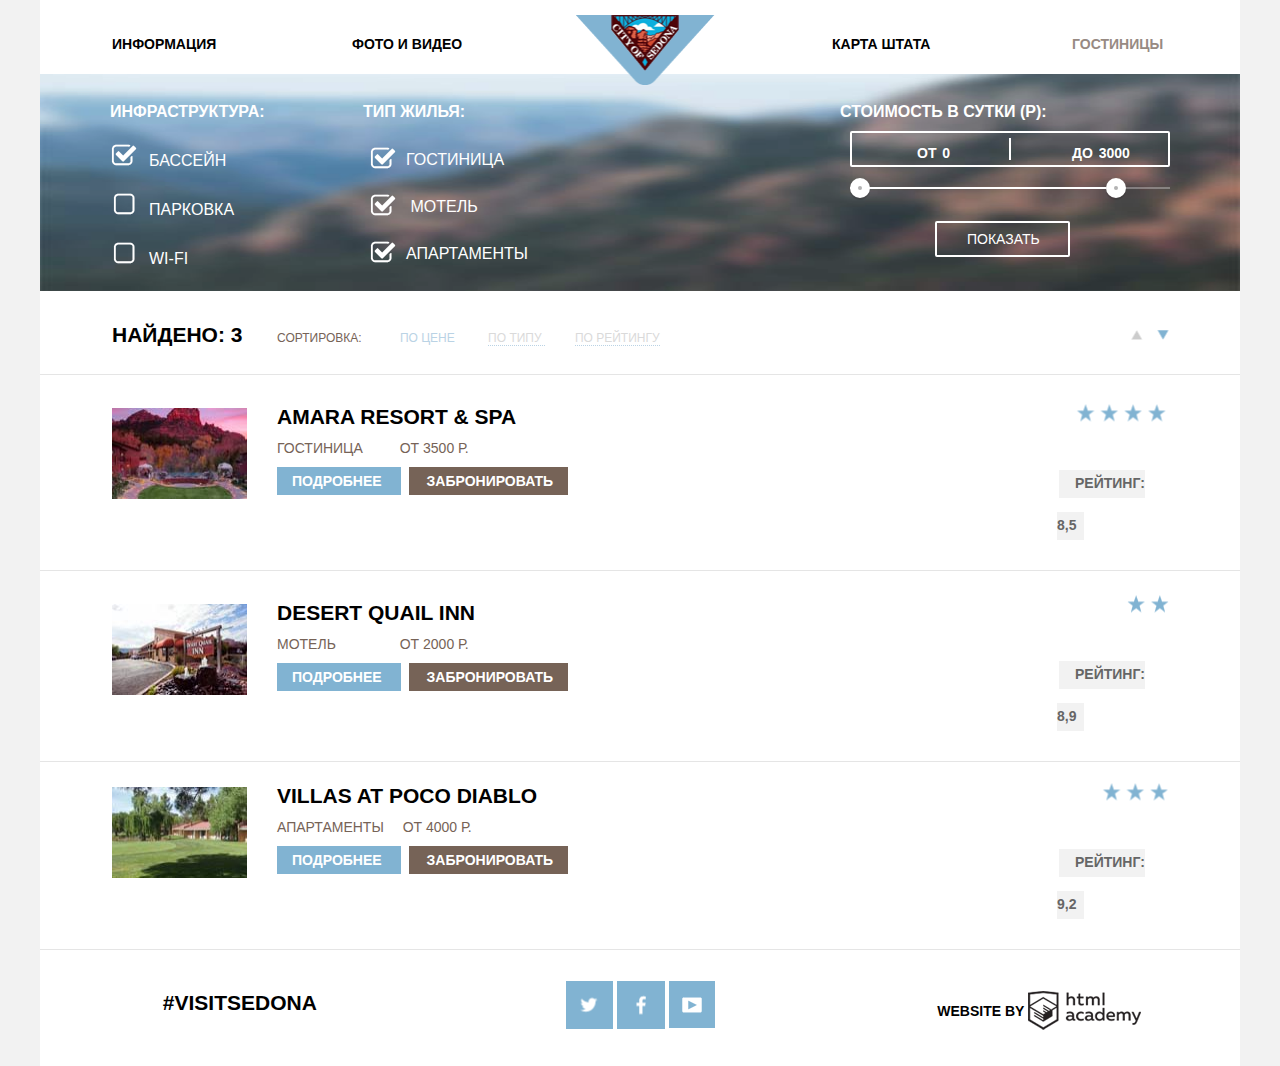
==== catalog.html @ 94094ca0 "catalog" ====
<!DOCTYPE html>
<html lang="ru">

<head>
  <meta charset="utf-8">
  <title>HTML Academy: Седона</title>
  <link rel="stylesheet" type="text/css" href="css/normalize.css" />
  <link rel="stylesheet" type="text/css" href="css/style.css" />
</head>
<div class="container">

  <body>
    <header>
      <nav class="navigation">
        <ul>
          <li>
            <a href="#"> Информация </a>
          </li>
          <li>
            <a href="#"> Фото и видео</a>
          </li>
          <li>
            <a href="#"> Карта штата </a>
          </li>
          <li>
            <a href="catalog.html" class="active"> Гостиницы </a>
          </li>
        </ul>
        <div class="logo">
          <a href="index.html"> <img src="img/logo.png" height="70" width="139" alt="logo"></a>
        </div>
      </nav>
    </header>
    <section class="advantages">
      <form action="https://echo.htmlacademy.ru" method="get" class="services">
        <div class="utilities">
          <h2> Инфраструктура: </h2>
          <span class="checkbox pool"></span>Бассейн<br>
          <span class="checkbox parking"></span>Парковка<br>
          <span class="checkbox wifi"></span>Wi-Fi
        </div>
        <div class="housing">
          <h2> Тип жилья: </h2>
          <span class="checkbox hostel"></span>Гостиница<br>
          <span class="checkbox motel"></span> Мотель<br>
          <span class="checkbox apartments"></span>Апартаменты
        </div>
        <div class="price">
          <div class="filter-range-title"> Стоимость в сутки (Р): </div>
          <div class="price-controls">
            <label class="min-price">от <input type="text" name="min-price" value="0"></label>
            <label class="max-price">до <input type="text" name="max-price" value="3000"></label>
          </div>
          <div class="range-controls">
            <div class="scale">
              <div class="bar"></div>
            </div>
            <div class="range-toggle range-toggle-min"></div>
            <div class="range-toggle range-toggle-max"></div>
          </div>
          <button class="btn-transparent" type="submit">Показать</button>
        </div>
      </form>
    </section>
    <section class="sorting">
      <div class="result">
        <h3>Найдено: 3</h3>
      </div>
      <div class="assortment"> <span>Сортировка: </span>
        <a href="#" class="active">  По цене </a>
        <a href="#" class="link-brown"> По типу </a>
        <a href="#" class="link-brown"> По рейтингу </a>
      </div>
      <div class="arrow">
        <a href="#" class="pointerup">
        </a>
        <a href="#" class="pointerdown active">
        </a>
      </div>
    </section>
    <article class="hotel">
      <div class="hotel-image"> <img src="img/amara.jpg" height="91" width="135" alt="amara"> </div>
      <div class="name">
        <h1> <a href="#">  Amara Resort &amp; Spa </a></h1>
        <div class="price-hotel"><span> Гостиница </span><span> от 3500 р.</span></div>
        <form action="https://echo.htmlacademy.ru" method="get">
          <a href="#" class="detail"> Подробнее </a>
          <a href="#" class="reserve"> Забронировать </a>
        </form>
      </div>
      <div class="value">
        <span class="fourstars"></span>
        <span class="rating"> Рейтинг: 8,5 </span></div>
    </article>
    <article class="hotel">
      <div class="hotel-image"> <img src="img/desert.jpg" height="91" width="135" alt="desert"> </div>
      <div class="name">
        <h1> <a href="#">  Desert Quail inn </a></h1>
        <div class="price-hotel"> <span> Мотель </span> <span>от 2000 р.</span></div>
        <form action="https://echo.htmlacademy.ru" method="get">
          <a href="#" class="detail"> Подробнее </a>
          <a href="#" class="reserve"> Забронировать </a>
        </form>
      </div>
      <div class="value">
        <span class="twostars"></span>
        <span class="rating"> Рейтинг: 8,9 </span> </div>
    </article>
    <article class="hotel">
      <div class="hotel-image"> <img src="img/villas.jpg" height="91" width="135" alt="villas"> </div>
      <div class="name">
        <h1><a href="#">  Villas at poco diablo </a></h1>
        <div class="price-hotel"> <span>Апартаменты </span> <span> от 4000 р.</span></div>
        <form action="https://echo.htmlacademy.ru" method="get">
          <a href="#" class="detail"> Подробнее </a>
          <a href="#" class="reserve"> Забронировать </a>
        </form>
      </div>
      <div class="value">
        <span class="threestars"></span>
        <span class="rating"> Рейтинг: 9,2 </span></div>
    </article>
    <footer class="direction">
      <div class="hashtag"> <a href="#"> #VISITSEDONA </a></div>
      <div class="links">
        <a href="#" class="social social-tw"> </a>
        <a href="#" class="social social-fb"> </a>
        <a href="#" class="social social-yt"> </a>
      </div>
      <div class="hashtag">
        <a href="#"> <span>WEBSITE BY </span>
          <div class="htmllogo"> </div>
        </a>
      </div>
    </footer>
  </body>
</div>

</html>
---- css/style.css ----
@font-face {
  font-family: "PT Sans";
  src: url(../img/fonts/ptsans.woff) format('woff'),
   url(../img/fonts/ptsans.woff2) format('woff2'),
   url(../img/fonts/ptsansbold.woff) format('woff'),
   url(../img/fonts/ptsansbold.woff2) format('woff2');
}
.container {
  width: 1200px;
margin: 0 auto;
  background: #ffffff;
}
.sprite {
    background-image: url(spritesheet.png);
    background-repeat: no-repeat;
    display: block;
}

.sprite-blue-html {
    width: 113px;
    height: 39px;
    background-position: -10px -10px;
}

.sprite-check {
    width: 26px;
    height: 22px;
    background-position: -10px -69px;
}

.sprite-check-empty {
    width: 22px;
    height: 22px;
    background-position: -10px -111px;
}

.sprite-date-black {
    width: 21px;
    height: 22px;
    background-position: -10px -153px;
}

.sprite-date-blue {
    width: 21px;
    height: 22px;
    background-position: -10px -195px;
}

.sprite-date-grey {
    width: 21px;
    height: 22px;
    background-position: -10px -237px;
}

.sprite-facebook {
    width: 10px;
    height: 19px;
    background-position: -10px -279px;
}

.sprite-fourstars {
    width: 89px;
    height: 17px;
    background-position: -10px -318px;
}

.sprite-grey-html {
    width: 113px;
    height: 39px;
    background-position: -10px -355px;
}

.sprite-house {
    width: 75px;
    height: 72px;
    background-position: -10px -414px;
}

.sprite-htmlacademy {
    width: 113px;
    height: 39px;
    background-position: -10px -506px;
}

.sprite-meat {
    width: 74px;
    height: 70px;
    background-position: -10px -565px;
}

.sprite-minus-black {
    width: 12px;
    height: 3px;
    background-position: -10px -655px;
}

.sprite-minus-blue {
    width: 12px;
    height: 3px;
    background-position: -10px -678px;
}

.sprite-minus-grey {
    width: 12px;
    height: 3px;
    background-position: -10px -701px;
}

.sprite-plus-black {
    width: 11px;
    height: 11px;
    background-position: -10px -724px;
}

.sprite-plus-blue {
    width: 11px;
    height: 11px;
    background-position: -10px -755px;
}

.sprite-plus-grey {
    width: 11px;
    height: 11px;
    background-position: -10px -786px;
}

.sprite-pointerblack {
    width: 11px;
    height: 10px;
    background-position: -10px -817px;
}

.sprite-pointerblue {
    width: 11px;
    height: 10px;
    background-position: -10px -847px;
}

.sprite-pointerdown {
    width: 11px;
    height: 10px;
    background-position: -10px -877px;
}

.sprite-pointerup {
    width: 11px;
    height: 10px;
    background-position: -10px -907px;
}

.sprite-souvenir {
    width: 64px;
    height: 76px;
    background-position: -10px -937px;
}

.sprite-threestars {
    width: 65px;
    height: 17px;
    background-position: -10px -1033px;
}

.sprite-twitter {
    width: 17px;
    height: 15px;
    background-position: -10px -1070px;
}

.sprite-twostars {
    width: 42px;
    height: 17px;
    background-position: -10px -1105px;
}

.sprite-youtube {
    width: 20px;
    height: 16px;
    background-position: -10px -1142px;
}

body {
  width: 100%;
  margin: 0 auto;
  background: #f2f2f2;
      text-transform:uppercase;
      background-position: top;
}
.navigation {
  width: 1200px;
  padding-bottom: 30px;
  padding-left: 72px;
}
ul {
  display: flex;
  margin: 0 auto;
  padding: 0;
}
li {
  list-style-type: none;
  font-weight: bold;
  padding-top: 35px;
  padding-bottom: 21px;
}
li a {
  text-decoration: none;
  color: black;
  text-align:center;
  font-size: 14px;
  font-family: "PT Sans", Arial, sans-serif;
}
.navigation li {
  display: block;
  width: 240px;
}
.navigation li:nth-child(2){
  margin-right: 240px;
}
.navigation a:hover {
  color:  #95bed8;
}
.navigation a:active {
  color:  #cacaca;
}
.navigation .active {
  color:  #978a83;
}
.navigation .active:hover {
  color:  #604e43;
}
.navigation .active:active {
  color:  #dbd8d5;
}
.logo {
  z-index: 2;
  position:absolute;
  top:15px;
  left:45%;
  margin-left: 0px;
}
.intro-image {
  position:relative;
  margin-top: -30px;
    background: url('../img/mountains.jpg') no-repeat;
      background-size: 1200px 509px;
    height: 509px;
      padding-top: 450px;
}
.welcome {
position: absolute;
top: 76px;
left: 365px;
}
.intro-image::after {
content: "";
background: url('../img/bottom.png');
background-repeat: no-repeat;
background-size: 1200px 62px;
display:block;
height: 62px;
z-index: 10;
}
.features {
  display: flex;
  margin: 0 auto;
  align-items: flex-start;
}
.features h2 {
  font-size: 21px;
  line-height: 21px;
  font-family: "PT Sans", Arial, sans-serif;
  font-weight: bold;
}
.features-item:first-child h2 {
  width: 128px;
  padding-left: 139px;
}
.features-item:last-child h2 {
  width: 162px;
  padding-left: 124px;
}
.features span {
  font-size: 14px;
  line-height: 21px;
  font-family: "PT Sans", Arial, sans-serif;
  font-weight: regular;
}
.features p {
  font-size: 14px;
  line-height: 21px;
  font-family: "PT Sans", Arial, sans-serif;
  font-weight: regular;
}
.features-blue:first-child p {
  padding-left: 62px;
  width: 315px;
}
.features-blue:last-child p {
  width: 305px;
  padding-left: 48px;
}
.features-grey:first-child p {
  padding-left: 62px;
  width: 315px;
}
.features-grey:nth-child(2) p {
  padding-left: 62px;
  width: 315px;
}
.features-grey:nth-child(2) h2 {
  padding-left: 150px;
  width: 100px;
}
.features-grey:last-child p {
  width: 305px;
  padding-left: 48px;
}
.advantage h2 {
  font-size: 21px;
  line-height: 21px;
  font-family: "PT Sans", Arial, sans-serif;
}
.advantage span {
  font-size: 14px;
  line-height: 21px;
  font-family: "PT Sans", Arial, sans-serif;
}
.features-image {
  width: 800px;
}
.features-item {
padding-top: 35px;
padding-bottom: 53px;
}
.features-blue {
  width: 400px;
  text-align: center;
  background: #81b3d2;
  color: white;
}
.features-grey {
  width: 400px;
  text-align: center;
  background: #eeeeee;
  margin-top: -5px;
}
.intro-text {
  margin-top: -410px;
  width: 1200px;
  text-align: center;
}
.intro-text h2 {
  font-size: 21px;
font-family: "PT Sans", Arial, sans-serif;
font-weight: bold;
width: 520px;
padding-left: 335px;
}
.intro-text p {
  font-size: 14px;
font-family: "PT Sans", Arial, sans-serif;
margin-top: 40px;
margin-bottom: 55px;
}
.advantage {
  width: 1200px;
  display: flex;
}
.advantages-item {
  width: 400px;
  text-align: center;
  padding-top: 55px;
  padding-bottom: 90px;
}
 .house {
        display: inline-block;
        margin-right: 2px;
        vertical-align: middle;
        width: 76px;
        height: 73px;
        font-size: 0;
        position: relative;
    }
.house::before {
    content: "";
    position: absolute;
      top: 50%;
      left: 50%;
      transform: translate(-50%, -50%);
      background-image: url("../img/sprite.png");
      background-repeat: no-repeat;
      width: 75px;
      height: 72px;
      background-position: -10px -414px;
    }
.meat {
           display: inline-block;
           margin-right: 2px;
           vertical-align: middle;
           width: 72px;
           height: 70px;
           font-size: 0;
           position: relative;
       }
.meat::before {
       content: "";
       position: absolute;
         top: 50%;
         left: 50%;
         transform: translate(-50%, -50%);
         background-image: url("../img/sprite.png");
         background-repeat: no-repeat;
         width: 74px;
         height: 70px;
         background-position: -10px -565px;
       }
.souvenir {
                display: inline-block;
                  margin-right: 2px;
                  vertical-align: middle;
                  width: 66px;
                  height: 80px;
                  font-size: 0;
                  position: relative;
              }
 .souvenir::before {
              content: "";
              position: absolute;
                top: 50%;
                left: 50%;
                transform: translate(-50%, -50%);
                background-image: url("../img/sprite.png");
                background-repeat: no-repeat;
                width: 64px;
                height: 76px;
                background-position: -10px -877px;
              }
.search {
  text-align: center;
}
.search h3 {
margin-top: 55px;
margin-left: 450px;
  font-size: 30px;
  font-family: "PT Sans", Arial, sans-serif;
  font-weight: bold;
  letter-spacing: 2px;
  width: 302px;
}
.search p {
  padding-bottom: 65px;
  font-size: 14px;
  font-family: "PT Sans", Arial, sans-serif;
  line-height: 1.5;
}
.search a {
  width: 500px;
  color: white;
  margin-top: 54px;
  background: #766357;
  letter-spacing: 1px;
  padding-top: 32px;
  padding-bottom: 34px;
  padding-left: 135px;
  padding-right: 135px;
  text-decoration: none;
  font-size: 21px;
  font-family: "PT Sans", Arial, sans-serif;
  font-weight: bold;
}
.map {
  background-image: url("../img/map.jpg");
  text-align: center;
  width: 100%;
  margin-top: 27px;
}
.table {
  position: absolute;
  margin-left: 317px;
  background: white;
  padding-top: 55px;
  padding-left: 54px;
  padding-bottom: 55px;
  padding-right: 54px;
}
label {
    display: block;
    font-size: 14px;
    font-family: "PT Sans", Arial, sans-serif;
    font-weight: bold;
}
input {
  margin-left: 17px;
  font-size: 14px;
font-family: "PT Sans", Arial, sans-serif;
background-color: #f2f2f2;
font-weight: bold;
line-height: 21px;
  }
input:hover {
  background-color: #ebebeb;
}
input:active {
  background-color: #ffffff;
}
input[type="text"] {
    margin-bottom: 29px;
}
input[name="check-in"] {
  padding-left: 15px;
  padding-right: 225px;
  padding-top: 10px;
  padding-bottom: 10px;
}
input[name="leaving"] {
  width: 105px;
  padding-left: 15px;
  padding-right: 225px;
  padding-top: 10px;
  padding-bottom: 10px;
margin-bottom: 10px;
}
input[name="adults"]{
  text-align: center;
  width: 12px;
    padding: 10px 15px 10px;
    margin-left: -10px;
    margin-right: -23px;
}
input[name="children"]{
  text-align: center;
  width: 12px;
    padding: 10px 15px 10px;
    margin-left: -5px;
    margin-right: -78px;
}
input.minus-grey {
    display: inline-block;
    margin-right: 2px;
    vertical-align: middle;
    width: 40px;
    height: 40px;
    font-size: 0;
    position: relative;
    border: none;
}
input.minus-grey::before {
content: "";
position: absolute;
  top: 50%;
  left: 50%;
  transform: translate(-50%, -50%);
  background-image: url("../img/sprite.png");
  background-repeat: no-repeat;
  width: 12px;
  height: 3px;
  background-position: -10px -701px;
}
/*
input.minus-grey {
  position: relative;
    top: 13px;
  background-image: url('../img/icons/minus-grey.png');
  background-repeat: no-repeat;
  background-position: 50% 50%;
background-size: 12px 3px;
   border: none;
   width: 40px;
   height: 41px;
}*/
input.plus-grey {
    display: inline-block;
    margin-right: 2px;
    vertical-align: middle;
    width: 40px;
    height: 40px;
    font-size: 0;
    position: relative;
    background-color: #f2f2f2;
    border: none;
}
input.plus-grey::before {
content: "";
position: absolute;
  top: 50%;
  left: 50%;
  transform: translate(-50%, -50%);
  background-image: url("../img/sprite.png");
  background-repeat: no-repeat;
  width: 11px;
  height: 11px;
  background-position: -10px -786px;
}
/*input.plus-grey {
  position: relative;
  top: 13px;
  background-image: url('../img/icons/plus-grey.png');
  background-repeat: no-repeat;
  background-position: 50% 50%;
background-size: 12px 12px;
 border: none;
width: 40px;
height: 41px;
margin-right: 30px;
}*/
input.plus-grey:last-of-type {
  right: -55px;
}
input[class='minus-grey']:hover {
  background-image: url('../img/icons/minus-black.png');
  background-repeat: no-repeat;
  background-position: 50% 50%;
  background-size: 12px 3px;
}
input[class='plus-grey']:hover {
  background-image: url('../img/icons/plus-black.png');
  background-repeat: no-repeat;
  background-position: 50% 50%;
  background-size: 12px 12px;
}
input[class='minus-grey']:active {
  background-image: url('../img/icons/minus-blue.png');
  background-repeat: no-repeat;
  background-position: 50% 50%;
  background-size: 12px 3px;
}
input[class='plus-grey']:active {
  background-image: url('../img/icons/plus-blue.png');
  background-repeat: no-repeat;
  background-position: 50% 50%;
  background-size: 12px 12px;
}
.map input[class='search'] {
    display: inline-block;
    margin-top: 27px;
    margin-left: 2px;
    padding: 16px 197px 16px 195px;
    color: #ffffff;
    background-color: #81b3d2;
    border: none;
    font-size: 21px;
  font-family: "PT Sans", Arial, sans-serif;
  font-weight: bold;
}
.map input[class='search']:hover {
  background-color: #669ec0;
}
.map input[class='search']:active {
  background-color: #5496bd;
}
input[type="submit"]:focus, input[type="text"]:focus {
        background-color: #f2f2f2;
    }
input.date-grey {
        display: inline-block;
        margin-right: 2px;
        vertical-align: middle;
        width: 21px;
        height: 22px;
        font-size: 0;
        position: relative;
        border: none;
    }
input.date-grey::before {
    content: "";
    position: absolute;
      top: 50%;
      left: 50%;
      transform: translate(-50%, -50%);
      background-image: url("../img/sprite.png");
      background-repeat: no-repeat;
      width: 21px;
      height: 22px;
      background-position: -10px -237px;
    }
/*input.date-grey {
  background-image: url('../img/icons/date-grey.png');
  background-repeat: no-repeat;
  background-size: 21px 22px;
  background-position: 95% 50%;
}*/
input.date-grey:hover {
background:url("../img/icons/date-black.png");
background-repeat: no-repeat;
background-size: 21px 22px;
background-position: 95% 50%;
background-color: #f2f2f2;
}
input.date-grey:active {
background:url("../img/icons/date-blue.png");
background-repeat: no-repeat;
background-size: 21px 22px;
background-position: 95% 50%;
background-color: #f2f2f2;
}
.direction-index {
  position: absolute;
  background-image:url("../img/whitebottom.jpg");
  background-repeat: no-repeat;
  background-size: 1200px 120px;
opacity: 0.9;
   box-sizing: border-box;
  width: 1200px;
  display: flex;
  text-align: center;
  padding-top: 35px;
  padding-bottom: 36px;
  margin-top: -120px;
}
.direction {
  box-sizing: border-box;
 width: 1200px;
 display: flex;
 text-align: center;
 padding-top: 26px;
 padding-bottom: 36px;
}
.hashtag {
  width: 400px;
  padding-top: 15px;
}
.hashtag a {
  font-size: 21px;
  font-family: "PT Sans", Arial, sans-serif;
  font-weight: bold;
  text-decoration: none;
  color:#000000;
}
.htmllogo {
    display: inline-block;
    margin-right: 2px;
    vertical-align: middle;
    width: 112px;
    height: 39px;
    font-size: 0;
    position: relative;
}
.htmllogo::before {
content: "";
position: absolute;
  top: 50%;
  left: 50%;
  transform: translate(-50%, -50%);
  background-image: url("../img/sprite.png");
  background-repeat: no-repeat;
}
.htmllogo {
  background-image: url("../img/sprite.png");
  background-repeat: no-repeat;
  width: 113px;
  height: 39px;
  background-position: -10px -506px;
}
.htmllogo:hover {
  background-image: url("../img/sprite.png");
  background-repeat: no-repeat;
  width: 113px;
  height: 39px;
  background-position: -10px -10px;
}
.htmllogo:active {
  background-image: url("../img/sprite.png");
  background-repeat: no-repeat;
  width: 113px;
  height: 39px;
  background-position: -10px -355px;
}
.hashtag span {
  text-decoration: none;
  color: black;
  font-size: 14px;
font-family: "PT Sans", Arial, sans-serif;
font-weight: bold;
}
.links {
  width: 400px;
    margin: 0 auto;
    margin-top: 5px;
    padding-left: 1px;
}
.links a{
  text-decoration: none;
}
.social {
    display: inline-block;
    background-color: #81b3d2;
    vertical-align: middle;
    width: 20px;
    height: 20px;
    font-size: 0;
    position: relative;
}
.social::before {
content: "";
position: absolute;
  top: 50%;
  left: 50%;
  transform: translate(-50%, -50%);
  background-image: url("../img/sprite.png");
  background-repeat: no-repeat;
}
.social-tw::before {
  width: 17px;
  height: 15px;
  background-position: -10px -1070px;
}
.social-fb::before {
  width: 10px;
  height: 19px;
  background-position: -10px -279px;
}
.social-yt::before {
  width: 20px;
  height: 16px;
  background-position: -10px -1142px;
}
.social:hover {
  background-color: #669ec0;
}
.social:active {
  background-color: #5496bd;
}
.links a:first-child {
  padding: 15px 13px 13px 14px;
}
.links a:nth-child(2) {
  padding: 14px 14px 14px 14px;
}
.links a:last-child {
  padding: 13px 13px 14px 13px;
}
.background-image {
    filter: blur(10px);
}
.advantages {
  width: 1200px;
  display: flex;
padding-top: 12px;
padding-bottom: 20px;
color: white;
line-height: 24px;
  margin-top: -30px;
  background-image: url('../img/background-mountains.jpg');
  background-repeat: no-repeat;
    background-size: 1200px 217px;
    opacity: 0.9;
}
.advantages h2 {
  font-size: 16px;
  font-family: "PT Sans", Arial, sans-serif;
  font-weight: bold;
}
.advantages input {
  font-size: 14px;
  font-family: "PT Sans", Arial, sans-serif;
color: white;
}
.advantages input {
  color: white;
}
.checkbox {
                    display: inline-block;
                    margin-right: -20px;
                    vertical-align: middle;
                    width: 21px;
                    height: 22px;
                    font-size: 0;
                    position: relative;
                }
.checkbox::before {
                content: "";
                position: absolute;
                  top: 50%;
                  left: 50%;
                  transform: translate(-50%, -50%);
                  background-image: url("../img/sprite.png");
                  background-repeat: no-repeat;
                  width: 26px;
                  height: 22px;
                  background-position: -10px -69px;
                }
.pool::before {
    width: 26px;
    height: 22px;
  background-position: -10px -69px;
                }
.wifi::before {
  width: 22px;
  height: 22px;
  background-position: -10px -111px;
}
.parking::before {
  width: 22px;
  height: 22px;
  background-position: -10px -111px;
}
.hostel::before {
    width: 26px;
    height: 22px;
  background-position: -10px -69px;
                }
.motel::before {
    width: 26px;
    height: 22px;
    background-position: -10px -69px;
    }
.apartaments::before {
      width: 26px;
      height: 22px;
      background-position: -10px -69px;
  }
/*.checkbox {
  position: relative;
  cursor: pointer;
  padding-left: 30px;
  padding-bottom: 25px;
}
.checkbox input[type="checkbox"]{
  display: none;
}
.checkbox input[type="checkbox"]+ .checkbox-indicator {
  position: absolute;
  top: -3px;
  left: -20px;
  width: 20px;
  height: 20px;
  border: 2px solid #ffffff;
  border-radius: 5px;
}
.checkbox input[type="checkbox"]:checked+ .checkbox-indicator::before {
  content: "";
  position: absolute;
  top: 10px;
  left: 1px;
  width: 11px;
  height: 4px;
  background-color: #ffffff;
}
.checkbox input[type="checkbox"]:checked+ .checkbox-indicator::after {
  content: "";
  position: absolute;
  top: 6px;
  left: 5px;
  width: 22px;
  height: 4px;
  background-color: #ffffff;
}*/
.checkbox input[type="checkbox"]:checked+ .checkbox-indicator::before {
  transform: rotate(45deg);
}
.checkbox input[type="checkbox"]:checked+ .checkbox-indicator::after {
  transform: rotate(-45deg);
}
.checkbox input[type="checkbox"]+ .checkbox-indicator:hover {
  border: 2px solid #ffffff;
}
.checkbox input[type="checkbox"]:checked+ span:hover:before,
 .checkbox input[type="checkbox"]:checked+ span:hover:after {
  background-color: #ffffff;
}
.checkbox input[type="checkbox"]:disabled {
  background: #6a6a6a;
}
.utilities {
  width: 220px;
  padding-left: 80px;
}
.utilities h2 {
    margin-left: -10px;
}
.utilities span {
  font-size: 21px;
font-family: "PT Sans", Arial, sans-serif;
line-height: 14px;
  margin-top: 7px;
  margin-left: -42px;
  margin-bottom: 20px;
  padding-left: 30px;
  padding-right: 40px;
}
.housing h2 {
  margin-left: 23px;
}
.housing span {
  font-size: 21px;
font-family: "PT Sans", Arial, sans-serif;
line-height: 14px;
  margin-bottom: 15px;
  padding-left: 55px;
  padding-right: 10px;

}
.housing .checkbox {
  margin-top: 10px;
}
.price {
  width: 320px;
margin-top: 15px;
margin-left: 210px;
color: #ffffff;
text-transform: uppercase;
}
.filter-range-title {
  margin-left: -10px;
  margin-bottom: 9px;
  font-weight: 600;
  font-size: 16px;
  line-height: 21px;
}
.price-controls {
  position: relative;
  height: 32px;
   font-size: 0;
  margin-bottom: 20px;
  border: 2px solid #ffffff;
  border-radius: 2px;
}
.price-controls::after {
  content: "";
  position: absolute;
  top: 50%;
 left: 50%;
 transform: translate(-50%, -50%);
  width: 2px;
  height: 22px;
  background: #ffffff;
}
.price-controls label {
  display: inline-block;
  font-size: 14px;
  line-height: 38px;
  vertical-align: top;
  cursor: pointer;
}
.price-controls .min-price,
.price-controls .max-price {
  width: 90px;
  padding-left: 65px;
}
.price-controls input {
  width: 50px;
  margin: 0;
  color: inherit;
  font: inherit;
  background: none;
  border: none;
}
.range-controls {
  position: relative;
  margin-bottom: 32px;
}
.range-controls .scale {
  height: 2px;
  background: rgba(255, 255, 255, 0.3);
}
.range-controls .bar {
  width: 80%;
  height: 2px;
  background: #ffffff;
}
.range-toggle {
  position: absolute;
  top: -9px;
  width: 4px;
  height: 4px;
  background: #ababab;
  border: 8px solid #ffffff;
  border-radius: 50%;
 box-shadow: 0 2px 1px 0 rgba(0, 1, 1, 0.2);
 cursor: pointer;
}
.range-toggle-min {
  left: 0;
}
.range-toggle-max {
  left: 80%;
}
.range-toggle:hover {
  background: #1c4f80;
}
.btn-transparent {
  display: block;
  margin: 0 auto;
  margin-left: 85px;
  margin-bottom: 30px;
  padding: 6px 28px 6px 30px;
  font-size: 14px;
  line-height: 20px;
  color: #ffffff;
  text-transform: uppercase;
  background: transparent;
  border: 2px solid #ffffff;
  border-radius: 2px;
  cursor: pointer;
}
.btn-transparent:hover {
  color: #000000;
  background: #ffffff;
}
.hotel {
  box-sizing: border-box;
  width: 1200px;
  display: flex;
  padding-left: 72px;
  padding-right: 72px;
  padding-top: 20px;
  padding-bottom: 24px;
  border-bottom: 1px solid #e5e5e5;
}
.hotel:first-of-type {
  border-top: 1px solid #e5e5e5;
}
.hotel:nth-of-type(2) span {
margin-right: 60px;
}
.hotel:last-of-type {
  margin-top: -8px;
}
.hotel:last-of-type span {
margin-right: 15px;
}
.name {
  width: 780px;
}
.name a {
  text-decoration: none;
}
.name h1 {
  font-size: 21px;
font-family: "PT Sans", Arial, sans-serif;
line-height: 16px;
font-weight: bold;
}
.name h1 a {
    color: #000000;
}
.name h1 a:hover {
    color: #81b3d2;
}
.name h1 a:active {
    color: #cacaca;
}
.price-hotel span {
  color: #766357;
  font-size: 14px;
font-family: "PT Sans", Arial, sans-serif;
line-height: 8px;
margin-right: 33px;
}
.hotel-image {
  width: 165px;
  padding-top: 13px;
}
.sorting {
  box-sizing: border-box;
  width: 1200px;
  display: flex;
 color: #766357;
 padding-right: 71px;
 margin-top: -5px;
}
.sorting h3 {
  font-size: 21px;
font-family: "PT Sans", Arial, sans-serif;
}
.sorting span {
  font-size: 12px;
font-family: "PT Sans", Arial, sans-serif;
}
.sorting a {
  font-size: 12px;
font-family: "PT Sans", Arial, sans-serif;
}
.detail {
  background: #81b3d2;
  padding: 6px 15px 6px;
  text-decoration: none;
  margin-right: 8px;
  color: white;
  font-size: 14px;
font-family: "PT Sans", Arial, sans-serif;
font-weight: bold;
}
.detail:hover {
  background: #669ec0;
}
.detail:active {
  background: #5496bd;
  color: #94b9d2;
}
.reserve {
  background: #766357;
  padding: 6px 15px 6px 18px;
  text-decoration: none;
  line-height: 3.5;
  color: white;
  font-size: 14px;
font-family: "PT Sans", Arial, sans-serif;
font-weight: bold;
}
.reserve:hover {
  background: #604e43;
}
.reserve:active {
  background: #503e33;
  color: #827872;
}
.value {
  width: 111px;
}
.rating {
  width: 111px;
  color: #666666;
  background: #f2f2f2;
  padding-left: 16px;
  padding-right: 8px;
  padding-top: 5px;
  padding-bottom: 7px;
  margin-left: 2px;
  text-decoration: none;
  line-height: 3;
  font-size: 14px;
font-family: "PT Sans", Arial, sans-serif;
font-weight: bold;
}
.fourstars {
        display: inline-block;

        vertical-align: middle;
        width: 88px;
        height: 17px;
        font-size: 0;
        position: relative;
        margin-top: 10px;
        margin-bottom: 40px;
        margin-left: 20px;
    }
.fourstars::before {
    content: "";
    position: absolute;
      top: 50%;
      left: 50%;
      transform: translate(-50%, -50%);
      background-image: url("../img/sprite.png");
      background-repeat: no-repeat;
      width: 89px;
      height: 17px;
      background-position: -10px -318px;
    }
.twostars {
            display: inline-block;

            vertical-align: middle;
            width: 42px;
            height: 17px;
            font-size: 0;
            position: relative;
            margin-top: 5px;
            margin-bottom: 40px;
              margin-left: 70px;
        }
.twostars::before {
        content: "";
        position: absolute;
          top: 50%;
          left: 50%;
          transform: translate(-50%, -50%);
          background-image: url("../img/sprite.png");
          background-repeat: no-repeat;
          width: 42px;
          height: 17px;
          background-position: -10px -1105px;
        }
.threestars {
                    display: inline-block;

                    margin-top: 10px;
                    margin-bottom: 40px;
                    vertical-align: middle;
                    width: 65px;
                    height: 17px;
                    font-size: 0;
                    position: relative;
                      margin-left: 45px;
                }
.threestars::before {
                content: "";
                position: absolute;
                  top: 50%;
                  left: 50%;
                  transform: translate(-50%, -50%);
                  background-image: url("../img/sprite.png");
                  background-repeat: no-repeat;
                  width: 65px;
                  height: 17px;
                  background-position: -10px -1033px;
                }
.result {
  width: 165px;
  color: black;
  padding-left: 72px;
  padding-bottom: 5px;
}
.result h3 {
  font-size: 21px;
font-family: "PT Sans", Arial, sans-serif;
font-weight: bold;
}
.assortment {
  width: 780px;
padding-top: 30px;
font-size: 12px;
font-family: "PT Sans", Arial, sans-serif;
font-weight: regular;
}
.assortment .active {
  text-decoration: none;
  color: #bad3e5;
  margin-left: 35px;
  margin-right: 30px;
}
.assortment a:active {
  color: #000000;
  border-bottom: none;
}
.link-brown {
  text-decoration: none;
  border-bottom: 1px dotted #bad3e5;
  color: #dadada;
  margin-right: 30px;
}
.link-brown:hover {
  color: #81b3d2;
}
.arrow {
        display: inline-block;
        margin-left: 65px;
        margin-top: 20px;
        vertical-align: middle;
        width: 21px;
        height: 22px;
        font-size: 0;
        position: relative;
    }
.arrow::before {
    content: "";
    position: absolute;
      top: 50%;
      left: 50%;
      transform: translate(-50%, -50%);
      background-image: url("../img/sprite.png");
      background-repeat: no-repeat;
    }
/*.arrow {
  width: 111px;
  padding-right: 15px;
}*/
.arrow .active {
  color: #81b3d2;
}
/*
.arrow a:hover .triangle-up {
  border-left: 5px solid transparent;
  border-right: 5px solid transparent;
  border-bottom: 10px solid #000000;
}
.arrow a:hover .triangle-down {
  border-left: 5px solid transparent;
  border-right: 5px solid transparent;
  border-top: 10px solid #81b3d2;
}
.arrow a:active .triangle-up {
  border-left: 5px solid transparent;
  border-right: 5px solid transparent;
  border-bottom: 10px solid #81b3d2;
}
.arrow a:active .triangle-down {
  border-left: 5px solid transparent;
  border-right: 5px solid transparent;
  border-top: 10px solid #81b3d2;
}*/
.pointerup {
        display: inline-block;
        vertical-align: middle;
        margin-top: 8px;
        margin-left: 9px;
        width: 11px;
        height: 10px;
        font-size: 0;
        position: relative;
    }
.pointerup::before {
  content: "";
  position: absolute;
    top: 50%;
    left: 50%;
    transform: translate(-50%, -50%);
    background-image: url("../img/sprite.png");
    background-repeat: no-repeat;
    width: 11px;
    height: 10px;
    background-position: -10px -907px;
   }
.pointerdown {
    display: inline-block;
    vertical-align: middle;
    margin-left: 35px;
    margin-top: -10px;
    width: 11px;
    height: 10px;
    font-size: 0;
    position: relative;
       }
.pointerdown::before {
  content: "";
  position: absolute;
    top: 50%;
    left: 50%;
    transform: translate(-50%, -50%);
    background-image: url("../img/sprite.png");
    background-repeat: no-repeat;
    width: 11px;
    height: 10px;
    background-position: -10px -877px;
   }
.pointerup:hover {
  content: "";
  position: absolute;
    top: 50%;
    left: 50%;
    transform: translate(-50%, -50%);
     background-image: url("../img/sprite.png");
     background-repeat: no-repeat;
     width: 11px;
     height: 10px;
     background-position: -10px -817px;
   }
.pointerup:active {
  content: "";
  position: absolute;
    top: 50%;
    left: 50%;
    transform: translate(-50%, -50%);
     background-image: url("../img/sprite.png");
     background-repeat: no-repeat;
     width: 11px;
     height: 10px;
     background-position: -10px -847px;
   }
.services {
  width: 1200px;
  display: flex;
}
.housing {
  width: 25%;
}
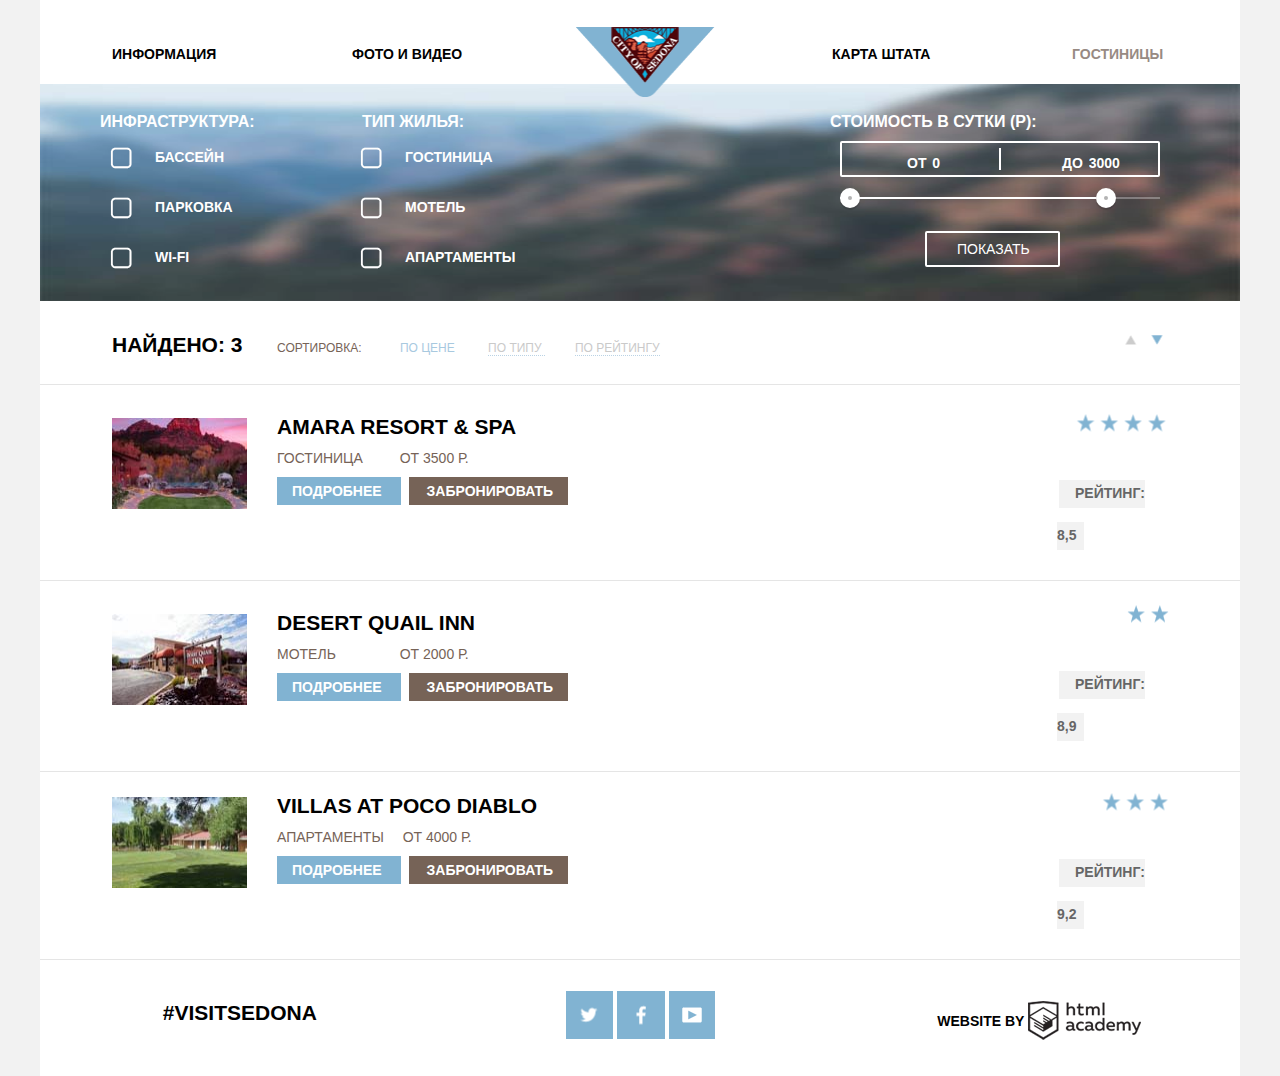
==== commit 411a8538: "6 раздел" ====
--- a/catalog.html
+++ b/catalog.html
@@ -35,15 +35,21 @@
       <form action="https://echo.htmlacademy.ru" method="get" class="services">
         <div class="utilities">
           <h2> Инфраструктура: </h2>
-          <span class="checkbox pool"></span>Бассейн<br>
-          <span class="checkbox parking"></span>Парковка<br>
-          <span class="checkbox wifi"></span>Wi-Fi
+          <input type="checkbox" id="ch1">
+          <label for="ch1">Бассейн</label>
+          <input type="checkbox" id="ch2">
+          <label for="ch2">Парковка</label>
+          <input type="checkbox" id="ch3">
+          <label for="ch3">Wi-Fi</label>
         </div>
         <div class="housing">
           <h2> Тип жилья: </h2>
-          <span class="checkbox hostel"></span>Гостиница<br>
-          <span class="checkbox motel"></span> Мотель<br>
-          <span class="checkbox apartments"></span>Апартаменты
+          <input type="checkbox" id="ch4">
+          <label for="ch4">Гостиница</label>
+          <input type="checkbox" id="ch5">
+          <label for="ch5">Мотель</label>
+          <input type="checkbox" id="ch6">
+          <label for="ch6">Апартаменты</label>
         </div>
         <div class="price">
           <div class="filter-range-title"> Стоимость в сутки (Р): </div>
--- a/css/style.css
+++ b/css/style.css
@@ -15,6 +15,17 @@
     background-repeat: no-repeat;
     display: block;
 }
+.sprite-disabled {
+    width: 26px;
+    height: 22px;
+    background-position: -10px -10px;
+}
+
+.sprite-disabledempty {
+    width: 22px;
+    height: 22px;
+    background-position: -10px -52px;
+}
 
 .sprite-blue-html {
     width: 113px;
@@ -189,6 +200,7 @@
   width: 1200px;
   padding-bottom: 30px;
   padding-left: 72px;
+
 }
 ul {
   display: flex;
@@ -198,7 +210,7 @@
 li {
   list-style-type: none;
   font-weight: bold;
-  padding-top: 35px;
+  padding-top: 45px;
   padding-bottom: 21px;
 }
 li a {
@@ -233,7 +245,7 @@
 .logo {
   z-index: 2;
   position:absolute;
-  top:15px;
+  top:27px;
   left:45%;
   margin-left: 0px;
 }
@@ -248,7 +260,7 @@
 .welcome {
 position: absolute;
 top: 76px;
-left: 365px;
+left: 367px;
 }
 .intro-image::after {
 content: "";
@@ -269,10 +281,12 @@
   line-height: 21px;
   font-family: "PT Sans", Arial, sans-serif;
   font-weight: bold;
+  margin-top: 35px;
+  padding-top: 22px;
 }
 .features-item:first-child h2 {
   width: 128px;
-  padding-left: 139px;
+  padding-left: 135px;
 }
 .features-item:last-child h2 {
   width: 162px;
@@ -280,15 +294,14 @@
 }
 .features span {
   font-size: 14px;
-  line-height: 21px;
+  line-height: 25px;
   font-family: "PT Sans", Arial, sans-serif;
-  font-weight: regular;
 }
 .features p {
   font-size: 14px;
-  line-height: 21px;
+  line-height: 27px;
   font-family: "PT Sans", Arial, sans-serif;
-  font-weight: regular;
+margin-bottom: -5px;
 }
 .features-blue:first-child p {
   padding-left: 62px;
@@ -298,17 +311,23 @@
   width: 305px;
   padding-left: 48px;
 }
+.features-grey {
+  padding-top: -15px;
+}
+.features-grey h2 {
+  padding-top: 15px;
+}
 .features-grey:first-child p {
-  padding-left: 62px;
-  width: 315px;
+  padding-left: 80px;
+  width: 220px;
 }
 .features-grey:nth-child(2) p {
-  padding-left: 62px;
-  width: 315px;
+  width: 270px;
+  padding-left: 60px;
 }
 .features-grey:nth-child(2) h2 {
   padding-left: 150px;
-  width: 100px;
+  width: 90px;
 }
 .features-grey:last-child p {
   width: 305px;
@@ -328,8 +347,8 @@
   width: 800px;
 }
 .features-item {
-padding-top: 35px;
 padding-bottom: 53px;
+margin-top: -2px;
 }
 .features-blue {
   width: 400px;
@@ -369,7 +388,11 @@
   width: 400px;
   text-align: center;
   padding-top: 55px;
-  padding-bottom: 90px;
+  padding-bottom: 75px;
+
+}
+.advantages-item h2 {
+  padding-top: 15px;
 }
  .house {
         display: inline-block;
@@ -432,7 +455,7 @@
                 background-repeat: no-repeat;
                 width: 64px;
                 height: 76px;
-                background-position: -10px -877px;
+                background-position: -10px -937px;
               }
 .search {
   text-align: center;
@@ -502,22 +525,10 @@
 input:active {
   background-color: #ffffff;
 }
-input[type="text"] {
-    margin-bottom: 29px;
-}
-input[name="check-in"] {
+input[class="date-grey"] {
   padding-left: 15px;
-  padding-right: 225px;
-  padding-top: 10px;
-  padding-bottom: 10px;
-}
-input[name="leaving"] {
-  width: 105px;
-  padding-left: 15px;
-  padding-right: 225px;
-  padding-top: 10px;
-  padding-bottom: 10px;
-margin-bottom: 10px;
+  padding-right: 295px;
+  margin-bottom: 10px;
 }
 input[name="adults"]{
   text-align: center;
@@ -525,6 +536,7 @@
     padding: 10px 15px 10px;
     margin-left: -10px;
     margin-right: -23px;
+    border: none;
 }
 input[name="children"]{
   text-align: center;
@@ -532,79 +544,28 @@
     padding: 10px 15px 10px;
     margin-left: -5px;
     margin-right: -78px;
-}
-input.minus-grey {
-    display: inline-block;
-    margin-right: 2px;
-    vertical-align: middle;
-    width: 40px;
-    height: 40px;
-    font-size: 0;
-    position: relative;
     border: none;
 }
-input.minus-grey::before {
-content: "";
-position: absolute;
-  top: 50%;
-  left: 50%;
-  transform: translate(-50%, -50%);
-  background-image: url("../img/sprite.png");
-  background-repeat: no-repeat;
-  width: 12px;
-  height: 3px;
-  background-position: -10px -701px;
-}
+input[class="date-grey"] {
+        display: inline-block;
+        font-size: 0;
+        position: relative;
+        border: none;
+        background-color: none;
+    }
+input[class="date-grey"]::before {
+    content: "";
+    position: absolute;
+      top: 50%;
+      left: 50%;
+      transform: translate(-50%, -50%);
+      background-image: url("../img/sprite.png");
+      background-repeat: no-repeat;
+      width: 21px;
+      height: 22px;
+      background-position: -10px -237px;
+    }
 /*
-input.minus-grey {
-  position: relative;
-    top: 13px;
-  background-image: url('../img/icons/minus-grey.png');
-  background-repeat: no-repeat;
-  background-position: 50% 50%;
-background-size: 12px 3px;
-   border: none;
-   width: 40px;
-   height: 41px;
-}*/
-input.plus-grey {
-    display: inline-block;
-    margin-right: 2px;
-    vertical-align: middle;
-    width: 40px;
-    height: 40px;
-    font-size: 0;
-    position: relative;
-    background-color: #f2f2f2;
-    border: none;
-}
-input.plus-grey::before {
-content: "";
-position: absolute;
-  top: 50%;
-  left: 50%;
-  transform: translate(-50%, -50%);
-  background-image: url("../img/sprite.png");
-  background-repeat: no-repeat;
-  width: 11px;
-  height: 11px;
-  background-position: -10px -786px;
-}
-/*input.plus-grey {
-  position: relative;
-  top: 13px;
-  background-image: url('../img/icons/plus-grey.png');
-  background-repeat: no-repeat;
-  background-position: 50% 50%;
-background-size: 12px 12px;
- border: none;
-width: 40px;
-height: 41px;
-margin-right: 30px;
-}*/
-input.plus-grey:last-of-type {
-  right: -55px;
-}
 input[class='minus-grey']:hover {
   background-image: url('../img/icons/minus-black.png');
   background-repeat: no-repeat;
@@ -628,7 +589,7 @@
   background-repeat: no-repeat;
   background-position: 50% 50%;
   background-size: 12px 12px;
-}
+}*/
 .map input[class='search'] {
     display: inline-block;
     margin-top: 27px;
@@ -650,48 +611,6 @@
 input[type="submit"]:focus, input[type="text"]:focus {
         background-color: #f2f2f2;
     }
-input.date-grey {
-        display: inline-block;
-        margin-right: 2px;
-        vertical-align: middle;
-        width: 21px;
-        height: 22px;
-        font-size: 0;
-        position: relative;
-        border: none;
-    }
-input.date-grey::before {
-    content: "";
-    position: absolute;
-      top: 50%;
-      left: 50%;
-      transform: translate(-50%, -50%);
-      background-image: url("../img/sprite.png");
-      background-repeat: no-repeat;
-      width: 21px;
-      height: 22px;
-      background-position: -10px -237px;
-    }
-/*input.date-grey {
-  background-image: url('../img/icons/date-grey.png');
-  background-repeat: no-repeat;
-  background-size: 21px 22px;
-  background-position: 95% 50%;
-}*/
-input.date-grey:hover {
-background:url("../img/icons/date-black.png");
-background-repeat: no-repeat;
-background-size: 21px 22px;
-background-position: 95% 50%;
-background-color: #f2f2f2;
-}
-input.date-grey:active {
-background:url("../img/icons/date-blue.png");
-background-repeat: no-repeat;
-background-size: 21px 22px;
-background-position: 95% 50%;
-background-color: #f2f2f2;
-}
 .direction-index {
   position: absolute;
   background-image:url("../img/whitebottom.jpg");
@@ -826,7 +745,7 @@
   padding: 14px 14px 14px 14px;
 }
 .links a:last-child {
-  padding: 13px 13px 14px 13px;
+  padding: 14px 13px 14px 13px;
 }
 .background-image {
     filter: blur(10px);
@@ -857,7 +776,7 @@
 .advantages input {
   color: white;
 }
-.checkbox {
+/*.checkbox {
                     display: inline-block;
                     margin-right: -20px;
                     vertical-align: middle;
@@ -907,17 +826,96 @@
       width: 26px;
       height: 22px;
       background-position: -10px -69px;
-  }
-/*.checkbox {
+  }*/
+input[type="checkbox"]{
+  display: none;
+}
+input[type="checkbox"]+ label {
+  display: block;
+  margin-bottom: 30px;
+  line-height: 20px;
+  padding-left: 45px;
   position: relative;
   cursor: pointer;
-  padding-left: 30px;
-  padding-bottom: 25px;
-}
-.checkbox input[type="checkbox"]{
-  display: none;
-}
-.checkbox input[type="checkbox"]+ .checkbox-indicator {
+}
+input[type="checkbox"]+ label::before {
+  content: "";
+  position: absolute;
+  top: 0;
+  left:0;
+  background-image: url("../img/sprite.png");
+  background-repeat: no-repeat;
+  width: 22px;
+  height: 22px;
+  background-position: -10px -111px;
+}
+input[type="checkbox"]:checked+ label::before {
+  content: "";
+  position: absolute;
+  top: 0;
+  left: 0;
+  background-image: url("../img/sprite.png");
+  background-repeat: no-repeat;
+  width: 26px;
+  height: 22px;
+  background-position: -10px -69px;
+}
+input[type="checkbox"]:disabled+ label::before {
+  content: "";
+  position: absolute;
+  top: 0;
+  left: 0;
+  background-image: url("../img/sprite1.png");
+  background-repeat: no-repeat;
+  width: 22px;
+  height: 22px;
+  background-position: -10px -52px;
+}
+input[type="checkbox"]:checked:disabled+ label::before {
+  content: "";
+  position: absolute;
+  top: 0;
+  left: 0;
+  background-image: url("../img/sprite1.png");
+  background-repeat: no-repeat;
+  width: 26px;
+  height: 22px;
+  background-position: -10px -10px;
+}
+.housing input[type="checkbox"]+ label::before {
+  content: "";
+  position: absolute;
+  top: 0;
+  left:0;
+  background-image: url("../img/sprite.png");
+  background-repeat: no-repeat;
+  width: 22px;
+  height: 22px;
+  background-position: -10px -111px;
+}
+.housing input[type="checkbox"]:checked+ label::before {
+  content: "";
+  position: absolute;
+  top: 0;
+  left: 0;
+  background-image: url("../img/sprite.png");
+  background-repeat: no-repeat;
+  width: 26px;
+  height: 22px;
+  background-position: -10px -69px;
+}
+.housing input[type="checkbox"]:disabled+ label::before {
+  content: "";
+  position: absolute;
+  top: 0;
+  left: 0;
+  background-image: url("../img/sprite1.png");
+  background-repeat: no-repeat;
+  width: 22px;
+  height: 22px;
+  background-position: -10px -52px;
+}
+/*.checkbox input[type="checkbox"]+ .checkbox-indicator {
   position: absolute;
   top: -3px;
   left: -20px;
@@ -943,7 +941,7 @@
   width: 22px;
   height: 4px;
   background-color: #ffffff;
-}*/
+}
 .checkbox input[type="checkbox"]:checked+ .checkbox-indicator::before {
   transform: rotate(45deg);
 }
@@ -959,43 +957,24 @@
 }
 .checkbox input[type="checkbox"]:disabled {
   background: #6a6a6a;
-}
+}*/
 .utilities {
   width: 220px;
-  padding-left: 80px;
+  padding-left: 70px;
 }
 .utilities h2 {
     margin-left: -10px;
 }
-.utilities span {
-  font-size: 21px;
-font-family: "PT Sans", Arial, sans-serif;
-line-height: 14px;
-  margin-top: 7px;
-  margin-left: -42px;
-  margin-bottom: 20px;
-  padding-left: 30px;
-  padding-right: 40px;
-}
 .housing h2 {
-  margin-left: 23px;
-}
-.housing span {
-  font-size: 21px;
-font-family: "PT Sans", Arial, sans-serif;
-line-height: 14px;
-  margin-bottom: 15px;
-  padding-left: 55px;
-  padding-right: 10px;
-
-}
-.housing .checkbox {
-  margin-top: 10px;
+  margin-left: 2px;
+}
+.housing {
+padding-left: 30px;
 }
 .price {
   width: 320px;
 margin-top: 15px;
-margin-left: 210px;
+margin-left: 180px;
 color: #ffffff;
 text-transform: uppercase;
 }
@@ -1314,7 +1293,7 @@
 }
 .assortment .active {
   text-decoration: none;
-  color: #bad3e5;
+  color: #a8c9df;
   margin-left: 35px;
   margin-right: 30px;
 }
@@ -1325,11 +1304,11 @@
 .link-brown {
   text-decoration: none;
   border-bottom: 1px dotted #bad3e5;
-  color: #dadada;
+  color: #cacaca;
   margin-right: 30px;
 }
 .link-brown:hover {
-  color: #81b3d2;
+  color: #a8c9df;
 }
 .arrow {
         display: inline-block;
@@ -1390,7 +1369,7 @@
     }
 .pointerup::before {
   content: "";
-  position: absolute;
+  display: inline-block;
     top: 50%;
     left: 50%;
     transform: translate(-50%, -50%);
@@ -1412,7 +1391,7 @@
        }
 .pointerdown::before {
   content: "";
-  position: absolute;
+  display: inline-block;
     top: 50%;
     left: 50%;
     transform: translate(-50%, -50%);
@@ -1424,7 +1403,7 @@
    }
 .pointerup:hover {
   content: "";
-  position: absolute;
+  display: inline-block;
     top: 50%;
     left: 50%;
     transform: translate(-50%, -50%);
@@ -1436,7 +1415,7 @@
    }
 .pointerup:active {
   content: "";
-  position: absolute;
+display: inline-block;
     top: 50%;
     left: 50%;
     transform: translate(-50%, -50%);
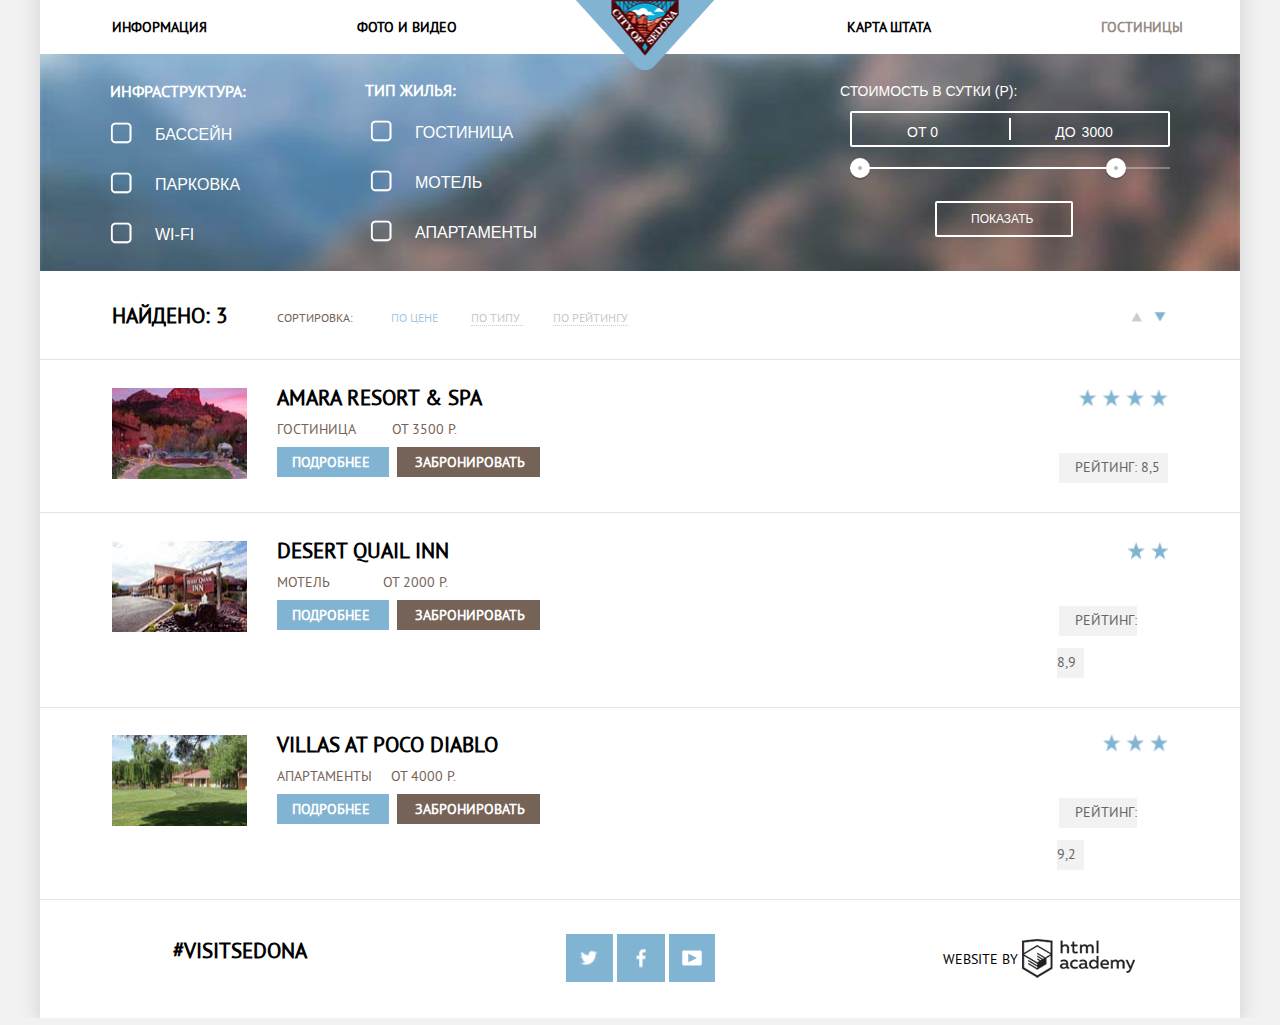
==== commit 432674e9: "6 раздел" ====
--- a/catalog.html
+++ b/catalog.html
@@ -7,9 +7,10 @@
   <link rel="stylesheet" type="text/css" href="css/normalize.css" />
   <link rel="stylesheet" type="text/css" href="css/style.css" />
 </head>
-<div class="container">
 
-  <body>
+
+<body>
+  <div class="container">
     <header>
       <nav class="navigation">
         <ul>
@@ -54,7 +55,7 @@
         <div class="price">
           <div class="filter-range-title"> Стоимость в сутки (Р): </div>
           <div class="price-controls">
-            <label class="min-price">от <input type="text" name="min-price" value="0"></label>
+            <label class="min-price"><span>от</span> <input type="text" name="min-price" value="0"></label>
             <label class="max-price">до <input type="text" name="max-price" value="3000"></label>
           </div>
           <div class="range-controls">
@@ -139,7 +140,8 @@
         </a>
       </div>
     </footer>
-  </body>
-</div>
+  </div>
+</body>
+
 
 </html>
--- a/css/style.css
+++ b/css/style.css
@@ -1,281 +1,342 @@
 @font-face {
   font-family: "PT Sans";
-  src: url(../img/fonts/ptsans.woff) format('woff'),
-   url(../img/fonts/ptsans.woff2) format('woff2'),
-   url(../img/fonts/ptsansbold.woff) format('woff'),
-   url(../img/fonts/ptsansbold.woff2) format('woff2');
-}
+  src: url(../fonts/web/ptsans.woff) format('woff'), url(../fonts/web/ptsans.woff2) format('woff2'), url(../fonts/web/ptsansbold.woff) format('woff'), url(../fonts/web/ptsansbold.woff2) format('woff2');
+}
+
 .container {
-  width: 1200px;
-margin: 0 auto;
+  max-width: 1200px;
+  margin: 0 auto;
   background: #ffffff;
-}
+  //background: #ffffff;
+  box-shadow: 0 0 15px 5px #dbdbdb;
+}
+
 .sprite {
-    background-image: url(spritesheet.png);
-    background-repeat: no-repeat;
-    display: block;
-}
+  background-image: url(spritesheet.png);
+  background-repeat: no-repeat;
+  display: block;
+}
+
 .sprite-disabled {
-    width: 26px;
-    height: 22px;
-    background-position: -10px -10px;
+  max-width: 26px;
+  max-height: 22px;
+  background-position: -10px -10px;
 }
 
 .sprite-disabledempty {
-    width: 22px;
-    height: 22px;
-    background-position: -10px -52px;
+  max-width: 22px;
+  max-height: 22px;
+  background-position: -10px -52px;
 }
 
 .sprite-blue-html {
-    width: 113px;
-    height: 39px;
-    background-position: -10px -10px;
+  max-width: 113px;
+  max-height: 39px;
+  background-position: -10px -10px;
 }
 
 .sprite-check {
-    width: 26px;
-    height: 22px;
-    background-position: -10px -69px;
+  max-width: 26px;
+  max-height: 22px;
+  background-position: -10px -69px;
 }
 
 .sprite-check-empty {
-    width: 22px;
-    height: 22px;
-    background-position: -10px -111px;
+  max-width: 22px;
+  max-height: 22px;
+  background-position: -10px -111px;
 }
 
 .sprite-date-black {
-    width: 21px;
-    height: 22px;
-    background-position: -10px -153px;
+  max-width: 21px;
+  max-height: 22px;
+  background-position: -10px -153px;
 }
 
 .sprite-date-blue {
-    width: 21px;
-    height: 22px;
-    background-position: -10px -195px;
+  max-width: 21px;
+  max-height: 22px;
+  background-position: -10px -195px;
 }
 
 .sprite-date-grey {
-    width: 21px;
-    height: 22px;
-    background-position: -10px -237px;
+  max-width: 21px;
+  max-height: 22px;
+  background-position: -10px -237px;
 }
 
 .sprite-facebook {
-    width: 10px;
-    height: 19px;
-    background-position: -10px -279px;
+  max-width: 10px;
+  max-height: 19px;
+  background-position: -10px -279px;
 }
 
 .sprite-fourstars {
-    width: 89px;
-    height: 17px;
-    background-position: -10px -318px;
+  max-width: 89px;
+  max-height: 17px;
+  background-position: -10px -318px;
 }
 
 .sprite-grey-html {
-    width: 113px;
-    height: 39px;
-    background-position: -10px -355px;
+  max-width: 113px;
+  max-height: 39px;
+  background-position: -10px -355px;
 }
 
 .sprite-house {
-    width: 75px;
-    height: 72px;
-    background-position: -10px -414px;
+  max-width: 75px;
+  max-height: 72px;
+  background-position: -10px -414px;
 }
 
 .sprite-htmlacademy {
-    width: 113px;
-    height: 39px;
-    background-position: -10px -506px;
+  max-width: 113px;
+  max-height: 39px;
+  background-position: -10px -506px;
 }
 
 .sprite-meat {
-    width: 74px;
-    height: 70px;
-    background-position: -10px -565px;
+  max-width: 74px;
+  max-height: 70px;
+  background-position: -10px -565px;
 }
 
 .sprite-minus-black {
-    width: 12px;
-    height: 3px;
-    background-position: -10px -655px;
+  max-width: 12px;
+  max-height: 3px;
+  background-position: -10px -655px;
 }
 
 .sprite-minus-blue {
-    width: 12px;
-    height: 3px;
-    background-position: -10px -678px;
+  max-width: 12px;
+  max-height: 3px;
+  background-position: -10px -678px;
 }
 
 .sprite-minus-grey {
-    width: 12px;
-    height: 3px;
-    background-position: -10px -701px;
+  max-width: 12px;
+  max-height: 3px;
+  background-position: -10px -701px;
 }
 
 .sprite-plus-black {
-    width: 11px;
-    height: 11px;
-    background-position: -10px -724px;
+  max-width: 11px;
+  max-height: 11px;
+  background-position: -10px -724px;
 }
 
 .sprite-plus-blue {
-    width: 11px;
-    height: 11px;
-    background-position: -10px -755px;
+  max-width: 11px;
+  max-height: 11px;
+  background-position: -10px -755px;
 }
 
 .sprite-plus-grey {
-    width: 11px;
-    height: 11px;
-    background-position: -10px -786px;
+  max-width: 11px;
+  max-height: 11px;
+  background-position: -10px -786px;
 }
 
 .sprite-pointerblack {
-    width: 11px;
-    height: 10px;
-    background-position: -10px -817px;
+  max-width: 11px;
+  max-height: 10px;
+  background-position: -10px -817px;
 }
 
 .sprite-pointerblue {
-    width: 11px;
-    height: 10px;
-    background-position: -10px -847px;
+  max-width: 11px;
+  max-height: 10px;
+  background-position: -10px -847px;
 }
 
 .sprite-pointerdown {
-    width: 11px;
-    height: 10px;
-    background-position: -10px -877px;
+  max-width: 11px;
+  max-height: 10px;
+  background-position: -10px -877px;
 }
 
 .sprite-pointerup {
-    width: 11px;
-    height: 10px;
-    background-position: -10px -907px;
+  max-width: 11px;
+  max-height: 10px;
+  background-position: -10px -907px;
 }
 
 .sprite-souvenir {
-    width: 64px;
-    height: 76px;
-    background-position: -10px -937px;
+  max-width: 64px;
+  max-height: 76px;
+  background-position: -10px -937px;
 }
 
 .sprite-threestars {
-    width: 65px;
-    height: 17px;
-    background-position: -10px -1033px;
+  max-width: 65px;
+  max-height: 17px;
+  background-position: -10px -1033px;
 }
 
 .sprite-twitter {
-    width: 17px;
-    height: 15px;
-    background-position: -10px -1070px;
+  max-width: 17px;
+  max-height: 15px;
+  background-position: -10px -1070px;
 }
 
 .sprite-twostars {
-    width: 42px;
-    height: 17px;
-    background-position: -10px -1105px;
+  max-width: 42px;
+  max-height: 17px;
+  background-position: -10px -1105px;
 }
 
 .sprite-youtube {
-    width: 20px;
-    height: 16px;
-    background-position: -10px -1142px;
+  max-width: 20px;
+  max-height: 16px;
+  background-position: -10px -1142px;
 }
 
 body {
-  width: 100%;
+  max-width: 100%;
   margin: 0 auto;
   background: #f2f2f2;
-      text-transform:uppercase;
-      background-position: top;
-}
+  //background: #f2f2f2;
+  text-transform: uppercase;
+  background-position: top;
+}
+
 .navigation {
-  width: 1200px;
-  padding-bottom: 30px;
-  padding-left: 72px;
-
-}
+  max-width: 1200px;
+  margin-bottom: 30px;
+  margin-left: 72px;
+  margin-top: -7px;
+}
+
 ul {
   display: flex;
   margin: 0 auto;
   padding: 0;
 }
+
 li {
   list-style-type: none;
   font-weight: bold;
-  padding-top: 45px;
-  padding-bottom: 21px;
-}
+  margin-top: 25px;
+  margin-bottom: 21px;
+}
+
 li a {
   text-decoration: none;
   color: black;
-  text-align:center;
-  font-size: 14px;
-  font-family: "PT Sans", Arial, sans-serif;
-}
+  font-size: 13.5px;
+  font-family: "PT Sans", Arial, sans-serif;
+}
+
 .navigation li {
-  display: block;
-  width: 240px;
-}
-.navigation li:nth-child(2){
+  max-width: 240px;
+}
+
+.navigation li:first-child {
+  box-sizing: border-box;
+  margin-right: 150px;
+}
+
+.navigation li:last-child {
+  box-sizing: border-box;
+  margin-left: 170px;
+}
+
+.navigation li:nth-child(3) {
+  box-sizing: border-box;
+  margin-left: 150px;
+}
+
+.navigation li:nth-child(2) {
   margin-right: 240px;
 }
+
 .navigation a:hover {
-  color:  #95bed8;
-}
+  color: #95bed8;
+}
+
 .navigation a:active {
-  color:  #cacaca;
-}
+  color: #cacaca;
+}
+
 .navigation .active {
-  color:  #978a83;
-}
+  color: #978a83;
+}
+
 .navigation .active:hover {
-  color:  #604e43;
-}
+  color: #604e43;
+}
+
 .navigation .active:active {
-  color:  #dbd8d5;
-}
+  color: #dbd8d5;
+}
+
 .logo {
   z-index: 2;
-  position:absolute;
-  top:27px;
-  left:45%;
-  margin-left: 0px;
-}
+  position: absolute;
+  top: 27px;
+  left: 45%;
+  margin-top: -27px;
+}
+
+@media screen and (max-width:1200px) {
+  .logo {
+    display: none;
+  }
+}
+
 .intro-image {
-  position:relative;
+  position: relative;
   margin-top: -30px;
-    background: url('../img/mountains.jpg') no-repeat;
-      background-size: 1200px 509px;
-    height: 509px;
-      padding-top: 450px;
-}
+  background: url('../img/mountains.jpg') no-repeat;
+  background-size: 1200px 509px;
+  max-width: 1200px;
+  max-height: 509px;
+  padding-top: 450px;
+}
+
 .welcome {
-position: absolute;
-top: 76px;
-left: 367px;
-}
+  position: absolute;
+  top: 82px;
+  left: 367px;
+}
+
 .intro-image::after {
-content: "";
-background: url('../img/bottom.png');
-background-repeat: no-repeat;
-background-size: 1200px 62px;
-display:block;
-height: 62px;
-z-index: 10;
-}
+  content: "";
+  background: url('../img/bottom.png');
+  background-repeat: no-repeat;
+  background-size: 1200px 62px;
+  display: block;
+  height: 62px;
+  z-index: 10;
+}
+
+.intro-text {
+  max-width: 1200px;
+  text-align: center;
+  margin-top: 63px;
+}
+
+.intro-text h2 {
+  font-size: 21px;
+  font-family: "PT Sans", Arial, sans-serif;
+  font-weight: bold;
+  max-width: 520px;
+  padding-left: 338px;
+}
+
+.intro-text p {
+  font-size: 14px;
+  font-family: "PT Sans", Arial, sans-serif;
+  margin-top: 35px;
+  margin-bottom: 55px;
+}
+
 .features {
   display: flex;
   margin: 0 auto;
   align-items: flex-start;
 }
+
 .features h2 {
   font-size: 21px;
   line-height: 21px;
@@ -284,384 +345,566 @@
   margin-top: 35px;
   padding-top: 22px;
 }
+
 .features-item:first-child h2 {
-  width: 128px;
+  max-width: 128px;
   padding-left: 135px;
 }
+
 .features-item:last-child h2 {
-  width: 162px;
-  padding-left: 124px;
-}
+  max-width: 162px;
+  padding-left: 120px;
+  padding-bottom: 5px;
+}
+
 .features span {
   font-size: 14px;
   line-height: 25px;
   font-family: "PT Sans", Arial, sans-serif;
 }
+
 .features p {
   font-size: 14px;
-  line-height: 27px;
-  font-family: "PT Sans", Arial, sans-serif;
-margin-bottom: -5px;
-}
+  line-height: 20px;
+  font-family: "PT Sans", Arial, sans-serif;
+}
+
 .features-blue:first-child p {
-  padding-left: 62px;
-  width: 315px;
-}
+  padding-left: 46px;
+  max-width: 301px;
+  margin-top: 25px;
+  margin-bottom: -1px;
+}
+
+.features-blue:last-child {
+  margin-top: 0px;
+}
+
 .features-blue:last-child p {
-  width: 305px;
-  padding-left: 48px;
-}
+  max-width: 305px;
+  padding-left: 45px;
+  padding-top: 5px;
+  margin-bottom: -2px;
+}
+
 .features-grey {
   padding-top: -15px;
 }
+
 .features-grey h2 {
   padding-top: 15px;
 }
+
 .features-grey:first-child p {
-  padding-left: 80px;
-  width: 220px;
-}
+  padding-left: 88px;
+  padding-top: 10px;
+  max-width: 220px;
+  margin-bottom: 5px;
+}
+
 .features-grey:nth-child(2) p {
-  width: 270px;
-  padding-left: 60px;
-}
+  max-width: 270px;
+  padding-left: 62px;
+  padding-top: 10px;
+  margin-bottom: 5px;
+}
+
 .features-grey:nth-child(2) h2 {
   padding-left: 150px;
-  width: 90px;
-}
+  max-width: 90px;
+}
+
 .features-grey:last-child p {
-  width: 305px;
+  max-width: 305px;
   padding-left: 48px;
-}
-.advantage h2 {
-  font-size: 21px;
-  line-height: 21px;
-  font-family: "PT Sans", Arial, sans-serif;
-}
-.advantage span {
-  font-size: 14px;
-  line-height: 21px;
-  font-family: "PT Sans", Arial, sans-serif;
-}
+  padding-top: 5px;
+  margin-bottom: 5px;
+}
+
 .features-image {
-  width: 800px;
-}
+  max-width: 800px;
+}
+
 .features-item {
-padding-bottom: 53px;
-margin-top: -2px;
-}
+  padding-bottom: 53px;
+  margin-top: -2px;
+}
+
 .features-blue {
   width: 400px;
   text-align: center;
   background: #81b3d2;
   color: white;
 }
+
 .features-grey {
   width: 400px;
   text-align: center;
   background: #eeeeee;
   margin-top: -5px;
 }
-.intro-text {
-  margin-top: -410px;
-  width: 1200px;
-  text-align: center;
-}
-.intro-text h2 {
+
+.advantage {
+  max-width: 1200px;
+  display: flex;
+}
+
+.advantage h2 {
   font-size: 21px;
-font-family: "PT Sans", Arial, sans-serif;
-font-weight: bold;
-width: 520px;
-padding-left: 335px;
-}
-.intro-text p {
+  line-height: 21px;
+  font-family: "PT Sans", Arial, sans-serif;
+}
+
+.advantage span {
   font-size: 14px;
-font-family: "PT Sans", Arial, sans-serif;
-margin-top: 40px;
-margin-bottom: 55px;
-}
-.advantage {
-  width: 1200px;
-  display: flex;
-}
+  line-height: 21px;
+  font-family: "PT Sans", Arial, sans-serif;
+}
+
 .advantages-item {
   width: 400px;
   text-align: center;
-  padding-top: 55px;
-  padding-bottom: 75px;
-
-}
+  padding-top: 80px;
+  padding-bottom: 80px;
+}
+
 .advantages-item h2 {
-  padding-top: 15px;
-}
- .house {
-        display: inline-block;
-        margin-right: 2px;
-        vertical-align: middle;
-        width: 76px;
-        height: 73px;
-        font-size: 0;
-        position: relative;
-    }
+  padding-top: 43px;
+  padding-bottom: 6px;
+}
+
+.house {
+  display: inline-block;
+  margin-right: 2px;
+  vertical-align: middle;
+  font-size: 0;
+  position: relative;
+}
+
 .house::before {
-    content: "";
-    position: absolute;
-      top: 50%;
-      left: 50%;
-      transform: translate(-50%, -50%);
-      background-image: url("../img/sprite.png");
-      background-repeat: no-repeat;
-      width: 75px;
-      height: 72px;
-      background-position: -10px -414px;
-    }
+  content: "";
+  position: absolute;
+  top: 50%;
+  left: 50%;
+  transform: translate(-50%, -50%);
+  background-image: url("../img/sprite.png");
+  background-repeat: no-repeat;
+  width: 75px;
+  height: 72px;
+  background-position: -10px -414px;
+}
+
 .meat {
-           display: inline-block;
-           margin-right: 2px;
-           vertical-align: middle;
-           width: 72px;
-           height: 70px;
-           font-size: 0;
-           position: relative;
-       }
+  display: inline-block;
+  margin-right: 2px;
+  vertical-align: middle;
+  font-size: 0;
+  position: relative;
+}
+
 .meat::before {
-       content: "";
-       position: absolute;
-         top: 50%;
-         left: 50%;
-         transform: translate(-50%, -50%);
-         background-image: url("../img/sprite.png");
-         background-repeat: no-repeat;
-         width: 74px;
-         height: 70px;
-         background-position: -10px -565px;
-       }
+  content: "";
+  position: absolute;
+  top: 50%;
+  left: 50%;
+  transform: translate(-50%, -50%);
+  background-image: url("../img/sprite.png");
+  background-repeat: no-repeat;
+  width: 74px;
+  height: 70px;
+  background-position: -10px -565px;
+}
+
 .souvenir {
-                display: inline-block;
-                  margin-right: 2px;
-                  vertical-align: middle;
-                  width: 66px;
-                  height: 80px;
-                  font-size: 0;
-                  position: relative;
-              }
- .souvenir::before {
-              content: "";
-              position: absolute;
-                top: 50%;
-                left: 50%;
-                transform: translate(-50%, -50%);
-                background-image: url("../img/sprite.png");
-                background-repeat: no-repeat;
-                width: 64px;
-                height: 76px;
-                background-position: -10px -937px;
-              }
+  display: inline-block;
+  margin-right: 2px;
+  vertical-align: middle;
+  font-size: 0;
+  position: relative;
+}
+
+.souvenir::before {
+  content: "";
+  position: absolute;
+  top: 50%;
+  left: 50%;
+  transform: translate(-50%, -50%);
+  background-image: url("../img/sprite.png");
+  background-repeat: no-repeat;
+  width: 64px;
+  height: 76px;
+  background-position: -10px -937px;
+}
+
 .search {
   text-align: center;
 }
+
 .search h3 {
-margin-top: 55px;
-margin-left: 450px;
+  margin-top: 55px;
+  margin-left: 448px;
   font-size: 30px;
   font-family: "PT Sans", Arial, sans-serif;
   font-weight: bold;
-  letter-spacing: 2px;
-  width: 302px;
-}
+  max-width: 305px;
+  margin-bottom: 20px;
+}
+
 .search p {
-  padding-bottom: 65px;
+  padding-bottom: 35px;
   font-size: 14px;
   font-family: "PT Sans", Arial, sans-serif;
-  line-height: 1.5;
-}
-.search a {
-  width: 500px;
+  line-height: 1.8;
+  padding-left: 5px;
+}
+
+.search span {
+  width: 571px;
+  display: inline-block;
+  box-sizing: border-box;
   color: white;
-  margin-top: 54px;
+  //margin-top: 54px;
   background: #766357;
-  letter-spacing: 1px;
   padding-top: 32px;
-  padding-bottom: 34px;
-  padding-left: 135px;
-  padding-right: 135px;
+  padding-bottom: 30px;
+  padding-left: 139px;
+  padding-right: 139px;
   text-decoration: none;
   font-size: 21px;
   font-family: "PT Sans", Arial, sans-serif;
   font-weight: bold;
 }
+
 .map {
-  background-image: url("../img/map.jpg");
   text-align: center;
-  width: 100%;
-  margin-top: 27px;
-}
+  margin: 0px auto;
+  max-width: 100%;
+  padding-left: 50%;
+}
+
+iframe {
+  margin-left: -600px;
+}
+
 .table {
-  position: absolute;
-  margin-left: 317px;
+  width: 572px;
+  box-sizing: border-box;
+  position: absolute;
+  margin-left: -286px;
   background: white;
   padding-top: 55px;
-  padding-left: 54px;
-  padding-bottom: 55px;
-  padding-right: 54px;
-}
-label {
-    display: block;
-    font-size: 14px;
-    font-family: "PT Sans", Arial, sans-serif;
-    font-weight: bold;
-}
-input {
-  margin-left: 17px;
+  padding-bottom: 57px;
+  padding-right: 55px;
+  padding-left: 40px;
+  font-weight: bold;
+}
+
+.map label {
   font-size: 14px;
-font-family: "PT Sans", Arial, sans-serif;
-background-color: #f2f2f2;
-font-weight: bold;
-line-height: 21px;
-  }
+  font-family: "PT Sans", Arial, sans-serif;
+  font-weight: и
+}
+
+.map input {
+  font-size: 14px;
+  font-family: "PT Sans", Arial, sans-serif;
+  background-color: #f2f2f2;
+  font-weight: 900;
+  line-height: 21px;
+  border: none;
+}
+
 input:hover {
   background-color: #ebebeb;
 }
+
 input:active {
   background-color: #ffffff;
 }
-input[class="date-grey"] {
+
+button:hover {
+  background-color: #ebebeb;
+}
+
+button:active {
+  background-color: #ffffff;
+}
+
+.form-data {
+  display: inline-block;
+  padding-top: 10px;
+  padding-right: 190px;
+  padding-bottom: 8px;
   padding-left: 15px;
-  padding-right: 295px;
-  margin-bottom: 10px;
-}
-input[name="adults"]{
-  text-align: center;
+  float: right;
+}
+
+input[value="0"] {
+  width: 8px;
+  padding: 9px 15px;
+  margin-right: -5px;
+  margin-left: -5px;
+}
+
+input[value="2"] {
+  width: 8px;
+  padding: 9px 15px;
+  margin-left: -5px;
+  margin-right: -5px;
+}
+
+button {
+  width: 40px;
+  padding-top: 36px;
+  border: none;
+  background-color: #f2f2f2;
+}
+
+label[for="adults"] {
+  margin-right: 40px;
+  margin-left: 10px;
+}
+
+label[for="children"] {
+  margin-right: 20px;
+  margin-left: 44px;
+}
+
+input[id="search"] {
+  background-color: #81b3d2;
+  color: #ffffff;
+  padding: 17px 196px;
+  font-size: 21px;
+  font-family: "PT Sans", Arial, sans-serif;
+  margin-top: -4px;
+  margin-left: 10px;
+}
+
+div .date-grey {
+  display: block;
+  height: 38px;
+  margin-bottom: 30px;
+}
+
+.date-grey span {
+  padding-bottom: -230px;
+}
+
+div.amount {
+  display: inline-block;
+  margin-bottom: 58px;
+  margin-top: -1px;
+}
+
+input[id="search"]:hover {
+  background-color: #669ec0;
+}
+
+input[id="search"]:active {
+  background-color: #5496bd;
+}
+
+input[type="submit"]:focus, input[type="text"]:focus {
+  background-color: #f2f2f2;
+}
+
+.minus {
+  display: inline-block;
+  vertical-align: middle;
+  font-size: 0;
+  position: relative;
+}
+
+.minus::before {
+  content: "";
+  position: absolute;
+  left: 50%;
+  top: 50%;
+  transform: translate(-50%, -50%);
+  background-image: url("../img/sprite.png");
+  background-repeat: no-repeat;
   width: 12px;
-    padding: 10px 15px 10px;
-    margin-left: -10px;
-    margin-right: -23px;
-    border: none;
-}
-input[name="children"]{
-  text-align: center;
+  height: 3px;
+  background-position: -10px -701px;
+}
+
+.minus:hover::before {
+  content: "";
+  position: absolute;
+  left: 50%;
+  top: 50%;
+  transform: translate(-50%, -50%);
+  background-image: url("../img/sprite.png");
+  background-repeat: no-repeat;
   width: 12px;
-    padding: 10px 15px 10px;
-    margin-left: -5px;
-    margin-right: -78px;
-    border: none;
-}
-input[class="date-grey"] {
-        display: inline-block;
-        font-size: 0;
-        position: relative;
-        border: none;
-        background-color: none;
-    }
-input[class="date-grey"]::before {
-    content: "";
-    position: absolute;
-      top: 50%;
-      left: 50%;
-      transform: translate(-50%, -50%);
-      background-image: url("../img/sprite.png");
-      background-repeat: no-repeat;
-      width: 21px;
-      height: 22px;
-      background-position: -10px -237px;
-    }
-/*
-input[class='minus-grey']:hover {
-  background-image: url('../img/icons/minus-black.png');
-  background-repeat: no-repeat;
-  background-position: 50% 50%;
-  background-size: 12px 3px;
-}
-input[class='plus-grey']:hover {
-  background-image: url('../img/icons/plus-black.png');
-  background-repeat: no-repeat;
-  background-position: 50% 50%;
-  background-size: 12px 12px;
-}
-input[class='minus-grey']:active {
-  background-image: url('../img/icons/minus-blue.png');
-  background-repeat: no-repeat;
-  background-position: 50% 50%;
-  background-size: 12px 3px;
-}
-input[class='plus-grey']:active {
-  background-image: url('../img/icons/plus-blue.png');
-  background-repeat: no-repeat;
-  background-position: 50% 50%;
-  background-size: 12px 12px;
-}*/
-.map input[class='search'] {
-    display: inline-block;
-    margin-top: 27px;
-    margin-left: 2px;
-    padding: 16px 197px 16px 195px;
-    color: #ffffff;
-    background-color: #81b3d2;
-    border: none;
-    font-size: 21px;
-  font-family: "PT Sans", Arial, sans-serif;
-  font-weight: bold;
-}
-.map input[class='search']:hover {
-  background-color: #669ec0;
-}
-.map input[class='search']:active {
-  background-color: #5496bd;
-}
-input[type="submit"]:focus, input[type="text"]:focus {
-        background-color: #f2f2f2;
-    }
+  height: 3px;
+  background-position: -10px -655px;
+}
+
+.minus:active::before {
+  content: "";
+  position: absolute;
+  left: 50%;
+  top: 50%;
+  transform: translate(-50%, -50%);
+  background-image: url("../img/sprite.png");
+  background-repeat: no-repeat;
+  width: 12px;
+  height: 3px;
+  background-position: -10px -678px;
+}
+
+.plus {
+  display: inline-block;
+  vertical-align: middle;
+  font-size: 0;
+  position: relative;
+}
+
+.plus::before {
+  content: "";
+  position: absolute;
+  left: 50%;
+  top: 50%;
+  transform: translate(-50%, -50%);
+  background-image: url("../img/sprite.png");
+  background-repeat: no-repeat;
+  width: 11px;
+  height: 11px;
+  background-position: -10px -786px;
+}
+
+.plus:hover::before {
+  content: "";
+  position: absolute;
+  left: 50%;
+  top: 50%;
+  transform: translate(-50%, -50%);
+  background-image: url("../img/sprite.png");
+  background-repeat: no-repeat;
+  width: 11px;
+  height: 11px;
+  background-position: -10px -724px;
+}
+
+.plus:active::before {
+  content: "";
+  position: absolute;
+  left: 50%;
+  top: 50%;
+  transform: translate(-50%, -50%);
+  background-image: url("../img/sprite.png");
+  background-repeat: no-repeat;
+  width: 11px;
+  height: 11px;
+  background-position: -10px -755px;
+}
+
+.map a {
+  display: block;
+  vertical-align: middle;
+  font-size: 0;
+  position: relative;
+}
+
+.map a::before {
+  content: "";
+  display: block;
+  margin-left: 442px;
+  margin-top: -10px;
+  background-image: url("../img/sprite.png");
+  background-repeat: no-repeat;
+  width: 21px;
+  height: 22px;
+  background-position: -10px -237px;
+}
+
+.map a:hover::before {
+  content: "";
+  display: block;
+  margin-left: 442px;
+  margin-top: -10px;
+  background-image: url("../img/sprite.png");
+  background-repeat: no-repeat;
+  width: 21px;
+  height: 22px;
+  background-position: -10px -153px;
+}
+
+.map a:active::before {
+  content: "";
+  display: block;
+  margin-left: 442px;
+  margin-top: -10px;
+  background-image: url("../img/sprite.png");
+  background-repeat: no-repeat;
+  width: 21px;
+  height: 22px;
+  background-position: -10px -195px;
+}
+
 .direction-index {
   position: absolute;
-  background-image:url("../img/whitebottom.jpg");
+  background-image: url("../img/whitebottom.jpg");
   background-repeat: no-repeat;
   background-size: 1200px 120px;
-opacity: 0.9;
-   box-sizing: border-box;
+  opacity: 0.9;
+  box-sizing: border-box;
   width: 1200px;
   display: flex;
   text-align: center;
   padding-top: 35px;
   padding-bottom: 36px;
-  margin-top: -120px;
-}
+  margin-top: -125px;
+}
+
+.direction-index .hashtag a:first-of-type {
+  margin-bottom: 50px;
+}
+
 .direction {
   box-sizing: border-box;
- width: 1200px;
- display: flex;
- text-align: center;
- padding-top: 26px;
- padding-bottom: 36px;
-}
+  width: 1200px;
+  display: flex;
+  text-align: center;
+  padding-top: 24px;
+  padding-bottom: 36px;
+}
+
 .hashtag {
   width: 400px;
-  padding-top: 15px;
-}
-.hashtag a {
+  padding-top: 5px;
+}
+
+.hashtag a:first-of-type {
   font-size: 21px;
   font-family: "PT Sans", Arial, sans-serif;
   font-weight: bold;
   text-decoration: none;
-  color:#000000;
-}
+  color: #000000;
+  margin-bottom: -10px;
+}
+
 .htmllogo {
-    display: inline-block;
-    margin-right: 2px;
-    vertical-align: middle;
-    width: 112px;
-    height: 39px;
-    font-size: 0;
-    position: relative;
-}
+  display: inline-block;
+  margin-right: 2px;
+  vertical-align: middle;
+  width: 112px;
+  height: 39px;
+  font-size: 0;
+  position: relative;
+}
+
 .htmllogo::before {
-content: "";
-position: absolute;
-  top: 50%;
-  left: 50%;
-  transform: translate(-50%, -50%);
-  background-image: url("../img/sprite.png");
-  background-repeat: no-repeat;
-}
+  content: "";
+  position: absolute;
+  top: 50%;
+  left: 50%;
+  transform: translate(-50%, -50%);
+  background-image: url("../img/sprite.png");
+  background-repeat: no-repeat;
+}
+
 .htmllogo {
   background-image: url("../img/sprite.png");
   background-repeat: no-repeat;
@@ -669,6 +912,7 @@
   height: 39px;
   background-position: -10px -506px;
 }
+
 .htmllogo:hover {
   background-image: url("../img/sprite.png");
   background-repeat: no-repeat;
@@ -676,6 +920,7 @@
   height: 39px;
   background-position: -10px -10px;
 }
+
 .htmllogo:active {
   background-image: url("../img/sprite.png");
   background-repeat: no-repeat;
@@ -683,99 +928,124 @@
   height: 39px;
   background-position: -10px -355px;
 }
+
 .hashtag span {
+  font-weight: normal;
   text-decoration: none;
   color: black;
   font-size: 14px;
-font-family: "PT Sans", Arial, sans-serif;
-font-weight: bold;
-}
+  font-family: "PT Sans", Arial, sans-serif;
+}
+
 .links {
   width: 400px;
-    margin: 0 auto;
-    margin-top: 5px;
-    padding-left: 1px;
-}
-.links a{
+  margin: 0 auto;
+  margin-top: 0px;
+  padding-left: 1px;
+}
+
+.links a {
   text-decoration: none;
 }
+
 .social {
-    display: inline-block;
-    background-color: #81b3d2;
-    vertical-align: middle;
-    width: 20px;
-    height: 20px;
-    font-size: 0;
-    position: relative;
-}
+  display: inline-block;
+  background-color: #81b3d2;
+  vertical-align: middle;
+  width: 20px;
+  height: 20px;
+  font-size: 0;
+  position: relative;
+}
+
 .social::before {
-content: "";
-position: absolute;
-  top: 50%;
-  left: 50%;
-  transform: translate(-50%, -50%);
-  background-image: url("../img/sprite.png");
-  background-repeat: no-repeat;
-}
+  content: "";
+  position: absolute;
+  top: 50%;
+  left: 50%;
+  transform: translate(-50%, -50%);
+  background-image: url("../img/sprite.png");
+  background-repeat: no-repeat;
+}
+
 .social-tw::before {
   width: 17px;
   height: 15px;
   background-position: -10px -1070px;
 }
+
 .social-fb::before {
   width: 10px;
   height: 19px;
   background-position: -10px -279px;
 }
+
 .social-yt::before {
   width: 20px;
   height: 16px;
   background-position: -10px -1142px;
 }
+
 .social:hover {
   background-color: #669ec0;
 }
+
 .social:active {
   background-color: #5496bd;
 }
+
 .links a:first-child {
   padding: 15px 13px 13px 14px;
 }
+
 .links a:nth-child(2) {
   padding: 14px 14px 14px 14px;
 }
+
 .links a:last-child {
   padding: 14px 13px 14px 13px;
 }
+
 .background-image {
-    filter: blur(10px);
-}
+  filter: blur(10px);
+}
+
 .advantages {
-  width: 1200px;
+  max-width: 1200px;
   display: flex;
-padding-top: 12px;
-padding-bottom: 20px;
-color: white;
-line-height: 24px;
-  margin-top: -30px;
+  padding-top: 12px;
+  padding-bottom: 20px;
+  color: white;
+  line-height: 22px;
+  margin-top: -33px;
   background-image: url('../img/background-mountains.jpg');
   background-repeat: no-repeat;
-    background-size: 1200px 217px;
-    opacity: 0.9;
-}
+  background-size: 1200px 217px;
+  opacity: 0.9;
+}
+
 .advantages h2 {
   font-size: 16px;
   font-family: "PT Sans", Arial, sans-serif;
   font-weight: bold;
 }
+
 .advantages input {
   font-size: 14px;
   font-family: "PT Sans", Arial, sans-serif;
-color: white;
-}
+  color: white;
+}
+
 .advantages input {
   color: white;
 }
+
+.advantages label {
+  font-weight: normal;
+  padding-top: 5px;
+}
+
+
 /*.checkbox {
                     display: inline-block;
                     margin-right: -20px;
@@ -827,29 +1097,33 @@
       height: 22px;
       background-position: -10px -69px;
   }*/
-input[type="checkbox"]{
+
+input[type="checkbox"] {
   display: none;
 }
-input[type="checkbox"]+ label {
+
+input[type="checkbox"]+label {
   display: block;
   margin-bottom: 30px;
-  line-height: 20px;
+  line-height: 15px;
   padding-left: 45px;
   position: relative;
   cursor: pointer;
 }
-input[type="checkbox"]+ label::before {
+
+input[type="checkbox"]+label::before {
   content: "";
   position: absolute;
   top: 0;
-  left:0;
+  left: 0;
   background-image: url("../img/sprite.png");
   background-repeat: no-repeat;
   width: 22px;
   height: 22px;
   background-position: -10px -111px;
 }
-input[type="checkbox"]:checked+ label::before {
+
+input[type="checkbox"]:checked+label::before {
   content: "";
   position: absolute;
   top: 0;
@@ -860,7 +1134,8 @@
   height: 22px;
   background-position: -10px -69px;
 }
-input[type="checkbox"]:disabled+ label::before {
+
+input[type="checkbox"]:disabled+label::before {
   content: "";
   position: absolute;
   top: 0;
@@ -871,7 +1146,8 @@
   height: 22px;
   background-position: -10px -52px;
 }
-input[type="checkbox"]:checked:disabled+ label::before {
+
+input[type="checkbox"]:checked:disabled+label::before {
   content: "";
   position: absolute;
   top: 0;
@@ -882,18 +1158,20 @@
   height: 22px;
   background-position: -10px -10px;
 }
-.housing input[type="checkbox"]+ label::before {
+
+.housing input[type="checkbox"]+label::before {
   content: "";
   position: absolute;
   top: 0;
-  left:0;
+  left: 0;
   background-image: url("../img/sprite.png");
   background-repeat: no-repeat;
   width: 22px;
   height: 22px;
   background-position: -10px -111px;
 }
-.housing input[type="checkbox"]:checked+ label::before {
+
+.housing input[type="checkbox"]:checked+label::before {
   content: "";
   position: absolute;
   top: 0;
@@ -904,7 +1182,8 @@
   height: 22px;
   background-position: -10px -69px;
 }
-.housing input[type="checkbox"]:disabled+ label::before {
+
+.housing input[type="checkbox"]:disabled+label::before {
   content: "";
   position: absolute;
   top: 0;
@@ -915,6 +1194,8 @@
   height: 22px;
   background-position: -10px -52px;
 }
+
+
 /*.checkbox input[type="checkbox"]+ .checkbox-indicator {
   position: absolute;
   top: -3px;
@@ -958,51 +1239,63 @@
 .checkbox input[type="checkbox"]:disabled {
   background: #6a6a6a;
 }*/
+
 .utilities {
   width: 220px;
   padding-left: 70px;
 }
+
 .utilities h2 {
-    margin-left: -10px;
-}
+  margin-left: 0px;
+  margin-bottom: 20px;
+}
+
 .housing h2 {
-  margin-left: 2px;
-}
+  margin-left: -5px;
+  margin-bottom: 20px;
+}
+
 .housing {
-padding-left: 30px;
-}
+  padding-left: 40px;
+  line-height: 20px;
+}
+
 .price {
   width: 320px;
-margin-top: 15px;
-margin-left: 180px;
-color: #ffffff;
-text-transform: uppercase;
-}
+  margin-top: 15px;
+  margin-left: 180px;
+  color: #ffffff;
+  text-transform: uppercase;
+}
+
 .filter-range-title {
   margin-left: -10px;
   margin-bottom: 9px;
-  font-weight: 600;
-  font-size: 16px;
+  font-weight: 60;
+  font-size: 14px;
   line-height: 21px;
 }
+
 .price-controls {
   position: relative;
   height: 32px;
-   font-size: 0;
+  font-size: 0;
   margin-bottom: 20px;
   border: 2px solid #ffffff;
   border-radius: 2px;
 }
+
 .price-controls::after {
   content: "";
   position: absolute;
   top: 50%;
- left: 50%;
- transform: translate(-50%, -50%);
+  left: 50%;
+  transform: translate(-50%, -50%);
   width: 2px;
   height: 22px;
   background: #ffffff;
 }
+
 .price-controls label {
   display: inline-block;
   font-size: 14px;
@@ -1010,32 +1303,48 @@
   vertical-align: top;
   cursor: pointer;
 }
-.price-controls .min-price,
-.price-controls .max-price {
-  width: 90px;
-  padding-left: 65px;
-}
+
+.price-controls .min-price, .price-controls .max-price {
+  //width: 90px;
+  padding-left: 55px;
+  padding-top: 0px;
+}
+
+.price-controls span {
+  padding-top: -50px;
+}
+
+.min-price span {
+  margin-right: -15px;
+}
+
 .price-controls input {
-  width: 50px;
+  width: 55px;
+  height: 10px;
   margin: 0;
   color: inherit;
   font: inherit;
   background: none;
   border: none;
-}
+  padding-top: -10px;
+}
+
 .range-controls {
   position: relative;
   margin-bottom: 32px;
 }
+
 .range-controls .scale {
   height: 2px;
   background: rgba(255, 255, 255, 0.3);
 }
+
 .range-controls .bar {
   width: 80%;
   height: 2px;
   background: #ffffff;
 }
+
 .range-toggle {
   position: absolute;
   top: -9px;
@@ -1044,25 +1353,29 @@
   background: #ababab;
   border: 8px solid #ffffff;
   border-radius: 50%;
- box-shadow: 0 2px 1px 0 rgba(0, 1, 1, 0.2);
- cursor: pointer;
-}
+  box-shadow: 0 2px 1px 0 rgba(0, 1, 1, 0.2);
+  cursor: pointer;
+}
+
 .range-toggle-min {
   left: 0;
 }
+
 .range-toggle-max {
   left: 80%;
 }
+
 .range-toggle:hover {
   background: #1c4f80;
 }
+
 .btn-transparent {
   display: block;
   margin: 0 auto;
   margin-left: 85px;
   margin-bottom: 30px;
-  padding: 6px 28px 6px 30px;
-  font-size: 14px;
+  padding: 6px 100px 6px 34px;
+  font-size: 12px;
   line-height: 20px;
   color: #ffffff;
   text-transform: uppercase;
@@ -1071,84 +1384,109 @@
   border-radius: 2px;
   cursor: pointer;
 }
+
 .btn-transparent:hover {
   color: #000000;
   background: #ffffff;
 }
+
+.btn-transparent:focus {
+  background-color: transparent;
+  color: white;
+}
+
 .hotel {
   box-sizing: border-box;
   width: 1200px;
   display: flex;
   padding-left: 72px;
   padding-right: 72px;
-  padding-top: 20px;
+  padding-top: 15px;
   padding-bottom: 24px;
   border-bottom: 1px solid #e5e5e5;
 }
+
 .hotel:first-of-type {
   border-top: 1px solid #e5e5e5;
 }
+
 .hotel:nth-of-type(2) span {
-margin-right: 60px;
-}
+  margin-right: 50px;
+}
+
 .hotel:last-of-type {
-  margin-top: -8px;
-}
+  margin-top: -1px;
+  margin-bottom: 10px;
+}
+
 .hotel:last-of-type span {
-margin-right: 15px;
-}
+  margin-right: 15px;
+}
+
 .name {
   width: 780px;
 }
+
 .name a {
   text-decoration: none;
 }
+
 .name h1 {
   font-size: 21px;
-font-family: "PT Sans", Arial, sans-serif;
-line-height: 16px;
-font-weight: bold;
-}
+  font-family: "PT Sans", Arial, sans-serif;
+  line-height: 16px;
+  font-weight: bold;
+}
+
 .name h1 a {
-    color: #000000;
-}
+  color: #000000;
+}
+
 .name h1 a:hover {
-    color: #81b3d2;
-}
+  color: #81b3d2;
+}
+
 .name h1 a:active {
-    color: #cacaca;
-}
+  color: #cacaca;
+}
+
 .price-hotel span {
   color: #766357;
   font-size: 14px;
-font-family: "PT Sans", Arial, sans-serif;
-line-height: 8px;
-margin-right: 33px;
-}
+  font-family: "PT Sans", Arial, sans-serif;
+  line-height: 8px;
+  margin-right: 33px;
+}
+
 .hotel-image {
   width: 165px;
   padding-top: 13px;
 }
+
 .sorting {
   box-sizing: border-box;
   width: 1200px;
   display: flex;
- color: #766357;
- padding-right: 71px;
- margin-top: -5px;
-}
+  color: #766357;
+  padding-right: 71px;
+  margin-top: -9px;
+}
+
 .sorting h3 {
   font-size: 21px;
-font-family: "PT Sans", Arial, sans-serif;
-}
+  font-family: "PT Sans", Arial, sans-serif;
+}
+
 .sorting span {
   font-size: 12px;
-font-family: "PT Sans", Arial, sans-serif;
-}
+  font-family: "PT Sans", Arial, sans-serif;
+}
+
 .sorting a {
   font-size: 12px;
-font-family: "PT Sans", Arial, sans-serif;
-}
+  font-family: "PT Sans", Arial, sans-serif;
+}
+
 .detail {
   background: #81b3d2;
   padding: 6px 15px 6px;
@@ -1156,16 +1494,19 @@
   margin-right: 8px;
   color: white;
   font-size: 14px;
-font-family: "PT Sans", Arial, sans-serif;
-font-weight: bold;
-}
+  font-family: "PT Sans", Arial, sans-serif;
+  font-weight: bold;
+}
+
 .detail:hover {
   background: #669ec0;
 }
+
 .detail:active {
   background: #5496bd;
   color: #94b9d2;
 }
+
 .reserve {
   background: #766357;
   padding: 6px 15px 6px 18px;
@@ -1173,19 +1514,23 @@
   line-height: 3.5;
   color: white;
   font-size: 14px;
-font-family: "PT Sans", Arial, sans-serif;
-font-weight: bold;
-}
+  font-family: "PT Sans", Arial, sans-serif;
+  font-weight: bold;
+}
+
 .reserve:hover {
   background: #604e43;
 }
+
 .reserve:active {
   background: #503e33;
   color: #827872;
 }
+
 .value {
   width: 111px;
 }
+
 .rating {
   width: 111px;
   color: #666666;
@@ -1198,144 +1543,145 @@
   text-decoration: none;
   line-height: 3;
   font-size: 14px;
-font-family: "PT Sans", Arial, sans-serif;
-font-weight: bold;
-}
+  font-family: "PT Sans", Arial, sans-serif;
+}
+
 .fourstars {
-        display: inline-block;
-
-        vertical-align: middle;
-        width: 88px;
-        height: 17px;
-        font-size: 0;
-        position: relative;
-        margin-top: 10px;
-        margin-bottom: 40px;
-        margin-left: 20px;
-    }
+  display: inline-block;
+  vertical-align: middle;
+  width: 88px;
+  height: 17px;
+  font-size: 0;
+  position: relative;
+  margin-left: 22px;
+  margin-bottom: 40px;
+  margin-top: 14px;
+}
+
 .fourstars::before {
-    content: "";
-    position: absolute;
-      top: 50%;
-      left: 50%;
-      transform: translate(-50%, -50%);
-      background-image: url("../img/sprite.png");
-      background-repeat: no-repeat;
-      width: 89px;
-      height: 17px;
-      background-position: -10px -318px;
-    }
+  content: "";
+  position: absolute;
+  top: 50%;
+  left: 50%;
+  transform: translate(-50%, -50%);
+  background-image: url("../img/sprite.png");
+  background-repeat: no-repeat;
+  width: 89px;
+  height: 17px;
+  background-position: -10px -318px;
+}
+
 .twostars {
-            display: inline-block;
-
-            vertical-align: middle;
-            width: 42px;
-            height: 17px;
-            font-size: 0;
-            position: relative;
-            margin-top: 5px;
-            margin-bottom: 40px;
-              margin-left: 70px;
-        }
+  display: inline-block;
+  vertical-align: middle;
+  width: 42px;
+  height: 17px;
+  font-size: 0;
+  position: relative;
+  margin-top: 14px;
+  margin-bottom: 40px;
+  margin-left: 70px;
+}
+
 .twostars::before {
-        content: "";
-        position: absolute;
-          top: 50%;
-          left: 50%;
-          transform: translate(-50%, -50%);
-          background-image: url("../img/sprite.png");
-          background-repeat: no-repeat;
-          width: 42px;
-          height: 17px;
-          background-position: -10px -1105px;
-        }
+  content: "";
+  position: absolute;
+  top: 50%;
+  left: 50%;
+  transform: translate(-50%, -50%);
+  background-image: url("../img/sprite.png");
+  background-repeat: no-repeat;
+  width: 42px;
+  height: 17px;
+  background-position: -10px -1105px;
+}
+
 .threestars {
-                    display: inline-block;
-
-                    margin-top: 10px;
-                    margin-bottom: 40px;
-                    vertical-align: middle;
-                    width: 65px;
-                    height: 17px;
-                    font-size: 0;
-                    position: relative;
-                      margin-left: 45px;
-                }
+  display: inline-block;
+  margin-top: 10px;
+  margin-bottom: 40px;
+  vertical-align: middle;
+  width: 65px;
+  height: 17px;
+  font-size: 0;
+  position: relative;
+  margin-left: 45px;
+  margin-top: 12px;
+}
+
 .threestars::before {
-                content: "";
-                position: absolute;
-                  top: 50%;
-                  left: 50%;
-                  transform: translate(-50%, -50%);
-                  background-image: url("../img/sprite.png");
-                  background-repeat: no-repeat;
-                  width: 65px;
-                  height: 17px;
-                  background-position: -10px -1033px;
-                }
+  content: "";
+  position: absolute;
+  top: 50%;
+  left: 50%;
+  transform: translate(-50%, -50%);
+  background-image: url("../img/sprite.png");
+  background-repeat: no-repeat;
+  width: 65px;
+  height: 17px;
+  background-position: -10px -1033px;
+}
+
 .result {
   width: 165px;
   color: black;
   padding-left: 72px;
   padding-bottom: 5px;
 }
+
 .result h3 {
   font-size: 21px;
-font-family: "PT Sans", Arial, sans-serif;
-font-weight: bold;
-}
+  font-family: "PT Sans", Arial, sans-serif;
+  font-weight: bold;
+}
+
 .assortment {
   width: 780px;
-padding-top: 30px;
-font-size: 12px;
-font-family: "PT Sans", Arial, sans-serif;
-font-weight: regular;
-}
+  padding-top: 28px;
+  font-size: 12px;
+  font-family: "PT Sans", Arial, sans-serif;
+  padding-bottom: 35px;
+}
+
 .assortment .active {
   text-decoration: none;
   color: #a8c9df;
   margin-left: 35px;
   margin-right: 30px;
 }
+
 .assortment a:active {
   color: #000000;
   border-bottom: none;
 }
+
 .link-brown {
   text-decoration: none;
   border-bottom: 1px dotted #bad3e5;
   color: #cacaca;
   margin-right: 30px;
 }
+
 .link-brown:hover {
   color: #a8c9df;
 }
+
 .arrow {
-        display: inline-block;
-        margin-left: 65px;
-        margin-top: 20px;
-        vertical-align: middle;
-        width: 21px;
-        height: 22px;
-        font-size: 0;
-        position: relative;
-    }
-.arrow::before {
-    content: "";
-    position: absolute;
-      top: 50%;
-      left: 50%;
-      transform: translate(-50%, -50%);
-      background-image: url("../img/sprite.png");
-      background-repeat: no-repeat;
-    }
-/*.arrow {
-  width: 111px;
-  padding-right: 15px;
-}*/
+  display: inline-block;
+  margin-left: 68px;
+  margin-top: 25px;
+  vertical-align: middle;
+  width: 21px;
+  height: 22px;
+  font-size: 0;
+  position: relative;
+}
+
 .arrow .active {
   color: #81b3d2;
 }
+
+
 /*
 .arrow a:hover .triangle-up {
   border-left: 5px solid transparent;
@@ -1357,78 +1703,86 @@
   border-right: 5px solid transparent;
   border-top: 10px solid #81b3d2;
 }*/
+
 .pointerup {
-        display: inline-block;
-        vertical-align: middle;
-        margin-top: 8px;
-        margin-left: 9px;
-        width: 11px;
-        height: 10px;
-        font-size: 0;
-        position: relative;
-    }
+  display: inline-block;
+  vertical-align: middle;
+  margin-top: 8px;
+  margin-left: 12px;
+  width: 11px;
+  height: 10px;
+  font-size: 0;
+  position: relative;
+}
+
 .pointerup::before {
   content: "";
   display: inline-block;
-    top: 50%;
-    left: 50%;
-    transform: translate(-50%, -50%);
-    background-image: url("../img/sprite.png");
-    background-repeat: no-repeat;
-    width: 11px;
-    height: 10px;
-    background-position: -10px -907px;
-   }
+  top: 50%;
+  left: 50%;
+  transform: translate(-50%, -50%);
+  background-image: url("../img/sprite.png");
+  background-repeat: no-repeat;
+  width: 11px;
+  height: 10px;
+  background-position: -10px -907px;
+}
+
 .pointerdown {
-    display: inline-block;
-    vertical-align: middle;
-    margin-left: 35px;
-    margin-top: -10px;
-    width: 11px;
-    height: 10px;
-    font-size: 0;
-    position: relative;
-       }
+  display: inline-block;
+  vertical-align: middle;
+  margin-left: 35px;
+  margin-top: -10px;
+  width: 11px;
+  height: 10px;
+  font-size: 0;
+  position: relative;
+}
+
 .pointerdown::before {
   content: "";
   display: inline-block;
-    top: 50%;
-    left: 50%;
-    transform: translate(-50%, -50%);
-    background-image: url("../img/sprite.png");
-    background-repeat: no-repeat;
-    width: 11px;
-    height: 10px;
-    background-position: -10px -877px;
-   }
-.pointerup:hover {
-  content: "";
-  display: inline-block;
-    top: 50%;
-    left: 50%;
-    transform: translate(-50%, -50%);
-     background-image: url("../img/sprite.png");
-     background-repeat: no-repeat;
-     width: 11px;
-     height: 10px;
-     background-position: -10px -817px;
-   }
-.pointerup:active {
-  content: "";
-display: inline-block;
-    top: 50%;
-    left: 50%;
-    transform: translate(-50%, -50%);
-     background-image: url("../img/sprite.png");
-     background-repeat: no-repeat;
-     width: 11px;
-     height: 10px;
-     background-position: -10px -847px;
-   }
+  top: 50%;
+  left: 50%;
+  transform: translate(-50%, -50%);
+  background-image: url("../img/sprite.png");
+  background-repeat: no-repeat;
+  width: 11px;
+  height: 10px;
+  background-position: -10px -877px;
+}
+
+.pointerup:hover::before {
+  content: "";
+  display: inline-block;
+  top: 50%;
+  left: 50%;
+  transform: translate(-50%, -50%);
+  background-image: url("../img/sprite.png");
+  background-repeat: no-repeat;
+  width: 11px;
+  height: 10px;
+  background-position: -10px -817px;
+}
+
+.pointerup:active::before {
+  content: "";
+  display: inline-block;
+  top: 50%;
+  left: 50%;
+  transform: translate(-50%, -50%);
+  background-image: url("../img/sprite.png");
+  background-repeat: no-repeat;
+  width: 11px;
+  height: 10px;
+  background-position: -10px -847px;
+}
+
 .services {
   width: 1200px;
   display: flex;
 }
+
 .housing {
   width: 25%;
 }
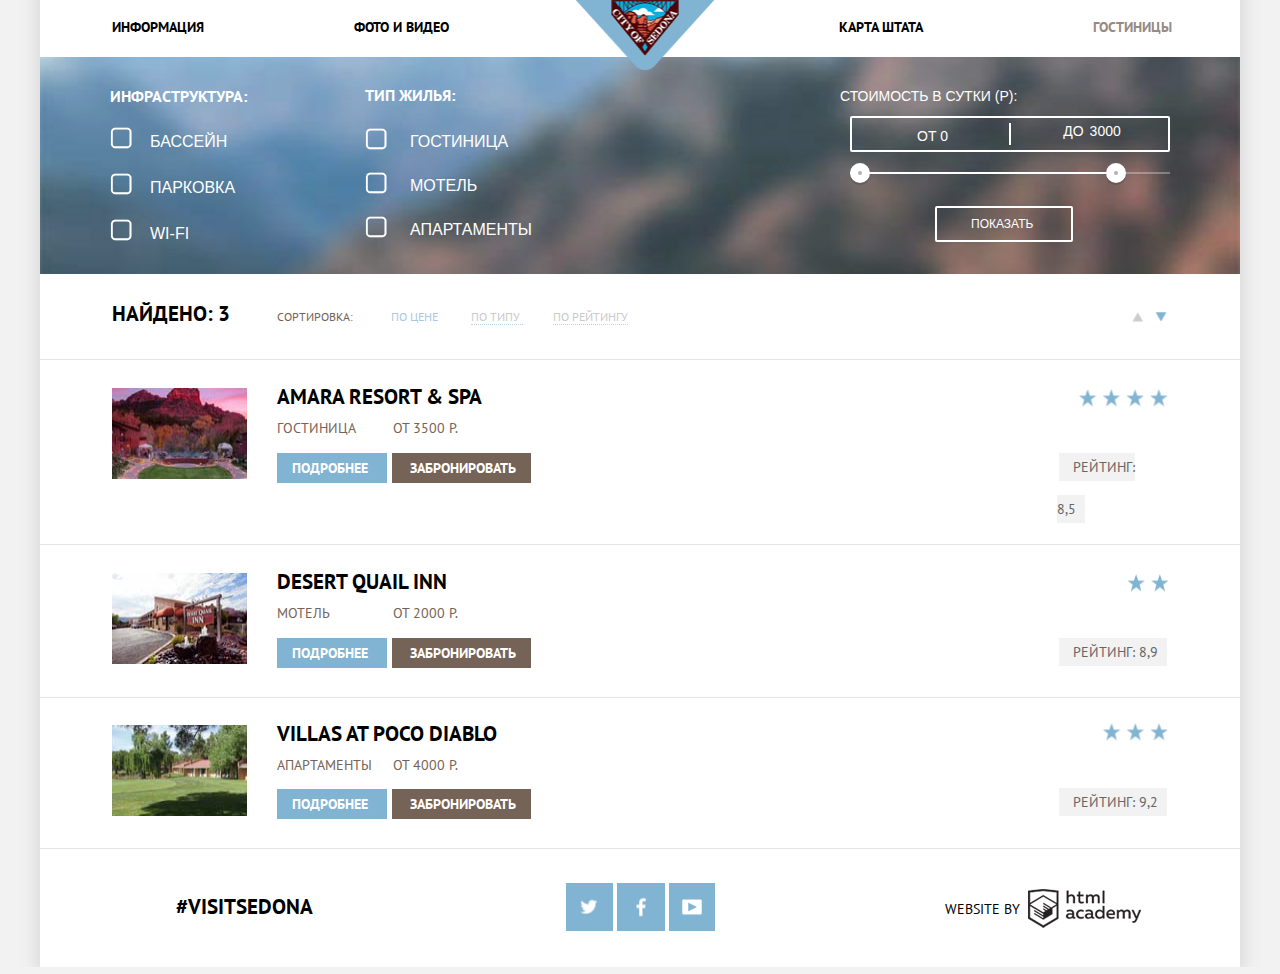
==== commit 734d93e7: "6  раздел" ====
--- a/catalog.html
+++ b/catalog.html
@@ -6,6 +6,7 @@
   <title>HTML Academy: Седона</title>
   <link rel="stylesheet" type="text/css" href="css/normalize.css" />
   <link rel="stylesheet" type="text/css" href="css/style.css" />
+  <link rel="stylesheet" href="https://fonts.googleapis.com/css?family=PT+Sans:400,700&amp;subset=cyrillic">
 </head>
 
 
--- a/css/style.css
+++ b/css/style.css
@@ -1,8 +1,3 @@
-@font-face {
-  font-family: "PT Sans";
-  src: url(../fonts/web/ptsans.woff) format('woff'), url(../fonts/web/ptsans.woff2) format('woff2'), url(../fonts/web/ptsansbold.woff) format('woff'), url(../fonts/web/ptsansbold.woff2) format('woff2');
-}
-
 .container {
   max-width: 1200px;
   margin: 0 auto;
@@ -296,8 +291,8 @@
 
 .welcome {
   position: absolute;
-  top: 82px;
-  left: 367px;
+  top: 76px;
+  left: 370px;
 }
 
 .intro-image::after {
@@ -313,7 +308,7 @@
 .intro-text {
   max-width: 1200px;
   text-align: center;
-  margin-top: 63px;
+  margin-top: 61px;
 }
 
 .intro-text h2 {
@@ -321,13 +316,14 @@
   font-family: "PT Sans", Arial, sans-serif;
   font-weight: bold;
   max-width: 520px;
-  padding-left: 338px;
+  padding-left: 342px;
+  line-height: 21px;
 }
 
 .intro-text p {
   font-size: 14px;
   font-family: "PT Sans", Arial, sans-serif;
-  margin-top: 35px;
+  margin-top: 37px;
   margin-bottom: 55px;
 }
 
@@ -547,27 +543,27 @@
   font-family: "PT Sans", Arial, sans-serif;
   font-weight: bold;
   max-width: 305px;
-  margin-bottom: 20px;
+  margin-bottom: 22px;
 }
 
 .search p {
-  padding-bottom: 35px;
+  padding-bottom: 32px;
   font-size: 14px;
   font-family: "PT Sans", Arial, sans-serif;
   line-height: 1.8;
   padding-left: 5px;
 }
 
-.search span {
-  width: 571px;
+.search a {
+  width: 568px;
   display: inline-block;
   box-sizing: border-box;
   color: white;
-  //margin-top: 54px;
+  margin-left: 6px;
   background: #766357;
   padding-top: 32px;
   padding-bottom: 30px;
-  padding-left: 139px;
+  padding-left: 137px;
   padding-right: 139px;
   text-decoration: none;
   font-size: 21px;
@@ -587,10 +583,10 @@
 }
 
 .table {
-  width: 572px;
+  width: 568px;
   box-sizing: border-box;
   position: absolute;
-  margin-left: -286px;
+  margin-left: -281px;
   background: white;
   padding-top: 55px;
   padding-bottom: 57px;
@@ -602,7 +598,7 @@
 .map label {
   font-size: 14px;
   font-family: "PT Sans", Arial, sans-serif;
-  font-weight: и
+  font-weight: bold;
 }
 
 .map input {
@@ -637,6 +633,7 @@
   padding-bottom: 8px;
   padding-left: 15px;
   float: right;
+  margin-top: -10px;
 }
 
 input[value="0"] {
@@ -684,16 +681,13 @@
   display: block;
   height: 38px;
   margin-bottom: 30px;
-}
-
-.date-grey span {
-  padding-bottom: -230px;
+  margin-top: 9px;
 }
 
 div.amount {
   display: inline-block;
   margin-bottom: 58px;
-  margin-top: -1px;
+  margin-top: -12px;
 }
 
 input[id="search"]:hover {
@@ -810,8 +804,8 @@
 .map a::before {
   content: "";
   display: block;
-  margin-left: 442px;
-  margin-top: -10px;
+  margin-left: 446px;
+  margin-top: -20px;
   background-image: url("../img/sprite.png");
   background-repeat: no-repeat;
   width: 21px;
@@ -822,8 +816,8 @@
 .map a:hover::before {
   content: "";
   display: block;
-  margin-left: 442px;
-  margin-top: -10px;
+  margin-left: 446px;
+  margin-top: -20px;
   background-image: url("../img/sprite.png");
   background-repeat: no-repeat;
   width: 21px;
@@ -834,8 +828,8 @@
 .map a:active::before {
   content: "";
   display: block;
-  margin-left: 442px;
-  margin-top: -10px;
+  margin-left: 446px;
+  margin-top: -20px;
   background-image: url("../img/sprite.png");
   background-repeat: no-repeat;
   width: 21px;
@@ -858,10 +852,6 @@
   margin-top: -125px;
 }
 
-.direction-index .hashtag a:first-of-type {
-  margin-bottom: 50px;
-}
-
 .direction {
   box-sizing: border-box;
   width: 1200px;
@@ -873,7 +863,7 @@
 
 .hashtag {
   width: 400px;
-  padding-top: 5px;
+  padding-top: 12px;
 }
 
 .hashtag a:first-of-type {
@@ -882,12 +872,25 @@
   font-weight: bold;
   text-decoration: none;
   color: #000000;
-  margin-bottom: -10px;
+  padding-left: 10px;
+  padding-top: -30px;
+}
+
+.hashtag span {
+  font-weight: normal;
+  text-decoration: none;
+  color: black;
+  font-size: 14px;
+  font-family: "PT Sans", Arial, sans-serif;
+  text-decoration: none;
+  color: #000000;
+  padding-right: 125px;
 }
 
 .htmllogo {
-  display: inline-block;
-  margin-right: 2px;
+  //display: inline-block;
+  margin-left: 188px;
+  margin-top: -30px;
   vertical-align: middle;
   width: 112px;
   height: 39px;
@@ -927,14 +930,6 @@
   width: 113px;
   height: 39px;
   background-position: -10px -355px;
-}
-
-.hashtag span {
-  font-weight: normal;
-  text-decoration: none;
-  color: black;
-  font-size: 14px;
-  font-family: "PT Sans", Arial, sans-serif;
 }
 
 .links {
@@ -1013,11 +1008,11 @@
 .advantages {
   max-width: 1200px;
   display: flex;
-  padding-top: 12px;
-  padding-bottom: 20px;
+  padding-top: 14px;
+  padding-bottom: 18px;
   color: white;
   line-height: 22px;
-  margin-top: -33px;
+  margin-top: -30px;
   background-image: url('../img/background-mountains.jpg');
   background-repeat: no-repeat;
   background-size: 1200px 217px;
@@ -1042,7 +1037,7 @@
 
 .advantages label {
   font-weight: normal;
-  padding-top: 5px;
+  padding-top: 4px;
 }
 
 
@@ -1104,9 +1099,8 @@
 
 input[type="checkbox"]+label {
   display: block;
-  margin-bottom: 30px;
-  line-height: 15px;
-  padding-left: 45px;
+  margin-bottom: 20px;
+  padding-left: 40px;
   position: relative;
   cursor: pointer;
 }
@@ -1163,7 +1157,7 @@
   content: "";
   position: absolute;
   top: 0;
-  left: 0;
+  left: -5px;
   background-image: url("../img/sprite.png");
   background-repeat: no-repeat;
   width: 22px;
@@ -1175,7 +1169,7 @@
   content: "";
   position: absolute;
   top: 0;
-  left: 0;
+  left: -5px;
   background-image: url("../img/sprite.png");
   background-repeat: no-repeat;
   width: 26px;
@@ -1187,7 +1181,7 @@
   content: "";
   position: absolute;
   top: 0;
-  left: 0;
+  left: -5px;
   background-image: url("../img/sprite1.png");
   background-repeat: no-repeat;
   width: 22px;
@@ -1252,7 +1246,7 @@
 
 .housing h2 {
   margin-left: -5px;
-  margin-bottom: 20px;
+  margin-bottom: 23px;
 }
 
 .housing {
@@ -1299,19 +1293,19 @@
 .price-controls label {
   display: inline-block;
   font-size: 14px;
-  line-height: 38px;
+  line-height: 18px;
   vertical-align: top;
   cursor: pointer;
 }
 
 .price-controls .min-price, .price-controls .max-price {
   //width: 90px;
-  padding-left: 55px;
-  padding-top: 0px;
+  padding-left: 53px;
 }
 
 .price-controls span {
-  padding-top: -50px;
+  padding-top: -40px;
+  padding-left: 12px;
 }
 
 .min-price span {
@@ -1402,7 +1396,7 @@
   padding-left: 72px;
   padding-right: 72px;
   padding-top: 15px;
-  padding-bottom: 24px;
+  padding-bottom: 14px;
   border-bottom: 1px solid #e5e5e5;
 }
 
@@ -1410,8 +1404,8 @@
   border-top: 1px solid #e5e5e5;
 }
 
-.hotel:nth-of-type(2) span {
-  margin-right: 50px;
+.hotel:nth-of-type(2) span:first-child {
+  margin-right: 60px;
 }
 
 .hotel:last-of-type {
@@ -1419,8 +1413,8 @@
   margin-bottom: 10px;
 }
 
-.hotel:last-of-type span {
-  margin-right: 15px;
+.hotel:last-of-type span:first-child {
+  margin-right: 17px;
 }
 
 .name {
@@ -1456,6 +1450,10 @@
   font-family: "PT Sans", Arial, sans-serif;
   line-height: 8px;
   margin-right: 33px;
+}
+
+.price-hotel:last-of-type span {
+  margin-right: 15px;
 }
 
 .hotel-image {
@@ -1511,11 +1509,21 @@
   background: #766357;
   padding: 6px 15px 6px 18px;
   text-decoration: none;
-  line-height: 3.5;
   color: white;
   font-size: 14px;
   font-family: "PT Sans", Arial, sans-serif;
   font-weight: bold;
+  line-height: 60px;
+  margin-left: -3px;
+}
+
+.hotel:first-of-type span {
+  margin-right: 34px;
+}
+
+.hotel:last-of-type {
+  margin-top: -1px;
+  margin-bottom: 10px;
 }
 
 .reserve:hover {
@@ -1535,10 +1543,10 @@
   width: 111px;
   color: #666666;
   background: #f2f2f2;
-  padding-left: 16px;
-  padding-right: 8px;
+  padding-left: 14px;
+  padding-right: 9px;
   padding-top: 5px;
-  padding-bottom: 7px;
+  padding-bottom: 5px;
   margin-left: 2px;
   text-decoration: none;
   line-height: 3;
@@ -1637,7 +1645,7 @@
 
 .assortment {
   width: 780px;
-  padding-top: 28px;
+  padding-top: 29px;
   font-size: 12px;
   font-family: "PT Sans", Arial, sans-serif;
   padding-bottom: 35px;
@@ -1668,8 +1676,8 @@
 
 .arrow {
   display: inline-block;
-  margin-left: 68px;
-  margin-top: 25px;
+  margin-left: 69px;
+  margin-top: 27px;
   vertical-align: middle;
   width: 21px;
   height: 22px;
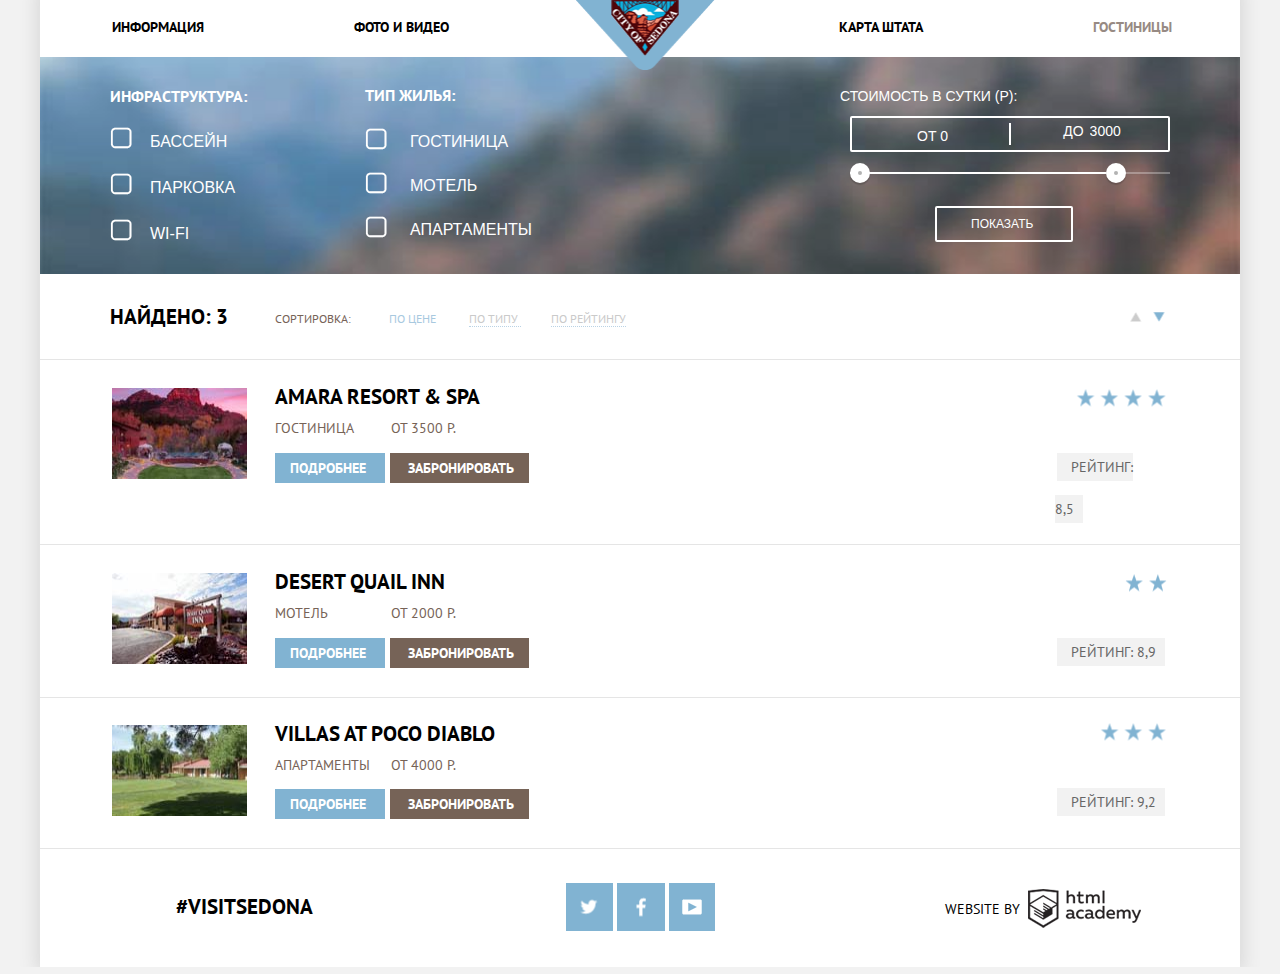
==== commit 66d3041b: "6 раздел" ====
--- a/catalog.html
+++ b/catalog.html
@@ -74,7 +74,7 @@
       <div class="result">
         <h3>Найдено: 3</h3>
       </div>
-      <div class="assortment"> <span>Сортировка: </span>
+      <div class="assortment"> Сортировка:
         <a href="#" class="active">  По цене </a>
         <a href="#" class="link-brown"> По типу </a>
         <a href="#" class="link-brown"> По рейтингу </a>
--- a/css/style.css
+++ b/css/style.css
@@ -2,7 +2,6 @@
   max-width: 1200px;
   margin: 0 auto;
   background: #ffffff;
-  //background: #ffffff;
   box-shadow: 0 0 15px 5px #dbdbdb;
 }
 
@@ -13,176 +12,176 @@
 }
 
 .sprite-disabled {
-  max-width: 26px;
-  max-height: 22px;
+  width: 26px;
+  height: 22px;
   background-position: -10px -10px;
 }
 
 .sprite-disabledempty {
-  max-width: 22px;
-  max-height: 22px;
+  width: 22px;
+  height: 22px;
   background-position: -10px -52px;
 }
 
 .sprite-blue-html {
-  max-width: 113px;
-  max-height: 39px;
+  width: 113px;
+  height: 39px;
   background-position: -10px -10px;
 }
 
 .sprite-check {
-  max-width: 26px;
-  max-height: 22px;
+  width: 26px;
+  height: 22px;
   background-position: -10px -69px;
 }
 
 .sprite-check-empty {
-  max-width: 22px;
-  max-height: 22px;
+  width: 22px;
+  height: 22px;
   background-position: -10px -111px;
 }
 
 .sprite-date-black {
-  max-width: 21px;
-  max-height: 22px;
+  width: 21px;
+  height: 22px;
   background-position: -10px -153px;
 }
 
 .sprite-date-blue {
-  max-width: 21px;
-  max-height: 22px;
+  width: 21px;
+  height: 22px;
   background-position: -10px -195px;
 }
 
 .sprite-date-grey {
-  max-width: 21px;
-  max-height: 22px;
+  width: 21px;
+  height: 22px;
   background-position: -10px -237px;
 }
 
 .sprite-facebook {
-  max-width: 10px;
-  max-height: 19px;
+  width: 10px;
+  height: 19px;
   background-position: -10px -279px;
 }
 
 .sprite-fourstars {
-  max-width: 89px;
-  max-height: 17px;
+  width: 89px;
+  height: 17px;
   background-position: -10px -318px;
 }
 
 .sprite-grey-html {
-  max-width: 113px;
-  max-height: 39px;
+  width: 113px;
+  height: 39px;
   background-position: -10px -355px;
 }
 
 .sprite-house {
-  max-width: 75px;
-  max-height: 72px;
+  width: 75px;
+  height: 72px;
   background-position: -10px -414px;
 }
 
 .sprite-htmlacademy {
-  max-width: 113px;
-  max-height: 39px;
+  width: 113px;
+  height: 39px;
   background-position: -10px -506px;
 }
 
 .sprite-meat {
-  max-width: 74px;
-  max-height: 70px;
+  width: 74px;
+  height: 70px;
   background-position: -10px -565px;
 }
 
 .sprite-minus-black {
-  max-width: 12px;
-  max-height: 3px;
+  width: 12px;
+  height: 3px;
   background-position: -10px -655px;
 }
 
 .sprite-minus-blue {
-  max-width: 12px;
-  max-height: 3px;
+  width: 12px;
+  height: 3px;
   background-position: -10px -678px;
 }
 
 .sprite-minus-grey {
-  max-width: 12px;
-  max-height: 3px;
+  width: 12px;
+  height: 3px;
   background-position: -10px -701px;
 }
 
 .sprite-plus-black {
-  max-width: 11px;
-  max-height: 11px;
+  width: 11px;
+  height: 11px;
   background-position: -10px -724px;
 }
 
 .sprite-plus-blue {
-  max-width: 11px;
-  max-height: 11px;
+  width: 11px;
+  height: 11px;
   background-position: -10px -755px;
 }
 
 .sprite-plus-grey {
-  max-width: 11px;
-  max-height: 11px;
+  width: 11px;
+  height: 11px;
   background-position: -10px -786px;
 }
 
 .sprite-pointerblack {
-  max-width: 11px;
-  max-height: 10px;
+  width: 11px;
+  height: 10px;
   background-position: -10px -817px;
 }
 
 .sprite-pointerblue {
-  max-width: 11px;
-  max-height: 10px;
+  width: 11px;
+  height: 10px;
   background-position: -10px -847px;
 }
 
 .sprite-pointerdown {
-  max-width: 11px;
-  max-height: 10px;
+  width: 11px;
+  height: 10px;
   background-position: -10px -877px;
 }
 
 .sprite-pointerup {
-  max-width: 11px;
-  max-height: 10px;
+  width: 11px;
+  height: 10px;
   background-position: -10px -907px;
 }
 
 .sprite-souvenir {
-  max-width: 64px;
-  max-height: 76px;
+  width: 64px;
+  height: 76px;
   background-position: -10px -937px;
 }
 
 .sprite-threestars {
-  max-width: 65px;
-  max-height: 17px;
+  width: 65px;
+  height: 17px;
   background-position: -10px -1033px;
 }
 
 .sprite-twitter {
-  max-width: 17px;
-  max-height: 15px;
+  width: 17px;
+  height: 15px;
   background-position: -10px -1070px;
 }
 
 .sprite-twostars {
-  max-width: 42px;
-  max-height: 17px;
+  width: 42px;
+  height: 17px;
   background-position: -10px -1105px;
 }
 
 .sprite-youtube {
-  max-width: 20px;
-  max-height: 16px;
+  width: 20px;
+  height: 16px;
   background-position: -10px -1142px;
 }
 
@@ -190,13 +189,12 @@
   max-width: 100%;
   margin: 0 auto;
   background: #f2f2f2;
-  //background: #f2f2f2;
   text-transform: uppercase;
   background-position: top;
 }
 
 .navigation {
-  max-width: 1200px;
+  width: 1200px;
   margin-bottom: 30px;
   margin-left: 72px;
   margin-top: -7px;
@@ -218,7 +216,7 @@
 li a {
   text-decoration: none;
   color: black;
-  font-size: 13.5px;
+  font-size: 14px;
   font-family: "PT Sans", Arial, sans-serif;
 }
 
@@ -282,11 +280,9 @@
 .intro-image {
   position: relative;
   margin-top: -30px;
-  background: url('../img/mountains.jpg') no-repeat;
+  background: url("../img/mountains.jpg") no-repeat;
   background-size: 1200px 509px;
-  max-width: 1200px;
-  max-height: 509px;
-  padding-top: 450px;
+  padding-top: 448px;
 }
 
 .welcome {
@@ -297,11 +293,11 @@
 
 .intro-image::after {
   content: "";
-  background: url('../img/bottom.png');
-  background-repeat: no-repeat;
-  background-size: 1200px 62px;
+  background: url("../img/bottom.png");
+  background-repeat: no-repeat;
+  background-size: 1200px 64px;
   display: block;
-  height: 62px;
+  height: 64px;
   z-index: 10;
 }
 
@@ -419,6 +415,8 @@
 
 .features-image {
   max-width: 800px;
+  background-color: #ff0000;
+  line-height: 0;
 }
 
 .features-item {
@@ -430,7 +428,7 @@
   width: 400px;
   text-align: center;
   background: #81b3d2;
-  color: white;
+  color: #ffffff;
 }
 
 .features-grey {
@@ -555,10 +553,10 @@
 }
 
 .search a {
-  width: 568px;
+  max-width: 568px;
   display: inline-block;
   box-sizing: border-box;
-  color: white;
+  color: #ffffff;
   margin-left: 6px;
   background: #766357;
   padding-top: 32px;
@@ -587,8 +585,8 @@
   box-sizing: border-box;
   position: absolute;
   margin-left: -281px;
-  background: white;
-  padding-top: 55px;
+  background: #ffffff;
+  padding-top: 65px;
   padding-bottom: 57px;
   padding-right: 55px;
   padding-left: 40px;
@@ -610,6 +608,8 @@
   border: none;
 }
 
+input:required {}
+
 input:hover {
   background-color: #ebebeb;
 }
@@ -624,6 +624,19 @@
 
 button:active {
   background-color: #ffffff;
+}
+
+input[id="search"]:hover {
+  background-color: #669ec0;
+}
+
+input[id="search"]:active {
+  background-color: #5496bd;
+}
+
+input[type="text"]:focus {
+  background-color: #ffffff;
+  outline: none;
 }
 
 .form-data {
@@ -634,6 +647,7 @@
   padding-left: 15px;
   float: right;
   margin-top: -10px;
+  margin-bottom: 25px;
 }
 
 input[value="0"] {
@@ -679,27 +693,16 @@
 
 div .date-grey {
   display: block;
-  height: 38px;
-  margin-bottom: 30px;
-  margin-top: 9px;
+  width: 0px;
+  margin-bottom: 47px;
+  margin-top: -20px;
+  margin-left: 440px;
 }
 
 div.amount {
   display: inline-block;
   margin-bottom: 58px;
   margin-top: -12px;
-}
-
-input[id="search"]:hover {
-  background-color: #669ec0;
-}
-
-input[id="search"]:active {
-  background-color: #5496bd;
-}
-
-input[type="submit"]:focus, input[type="text"]:focus {
-  background-color: #f2f2f2;
 }
 
 .minus {
@@ -804,8 +807,6 @@
 .map a::before {
   content: "";
   display: block;
-  margin-left: 446px;
-  margin-top: -20px;
   background-image: url("../img/sprite.png");
   background-repeat: no-repeat;
   width: 21px;
@@ -816,8 +817,6 @@
 .map a:hover::before {
   content: "";
   display: block;
-  margin-left: 446px;
-  margin-top: -20px;
   background-image: url("../img/sprite.png");
   background-repeat: no-repeat;
   width: 21px;
@@ -828,8 +827,6 @@
 .map a:active::before {
   content: "";
   display: block;
-  margin-left: 446px;
-  margin-top: -20px;
   background-image: url("../img/sprite.png");
   background-repeat: no-repeat;
   width: 21px;
@@ -1010,10 +1007,10 @@
   display: flex;
   padding-top: 14px;
   padding-bottom: 18px;
-  color: white;
+  color: #ffffff;
   line-height: 22px;
   margin-top: -30px;
-  background-image: url('../img/background-mountains.jpg');
+  background-image: url("../img/background-mountains.jpg");
   background-repeat: no-repeat;
   background-size: 1200px 217px;
   opacity: 0.9;
@@ -1028,11 +1025,11 @@
 .advantages input {
   font-size: 14px;
   font-family: "PT Sans", Arial, sans-serif;
-  color: white;
+  color: #ffffff;
 }
 
 .advantages input {
-  color: white;
+  color: #ffffff;
 }
 
 .advantages label {
@@ -1457,8 +1454,12 @@
 }
 
 .hotel-image {
-  width: 165px;
-  padding-top: 13px;
+  width: 135px;
+  height: 90px;
+  background-color: #0080ff;
+  line-height: 0;
+  margin-right: 28px;
+  margin-top: 13px;
 }
 
 .sorting {
@@ -1633,8 +1634,8 @@
 .result {
   width: 165px;
   color: black;
-  padding-left: 72px;
-  padding-bottom: 5px;
+  padding-left: 70px;
+  padding-top: 3px;
 }
 
 .result h3 {
@@ -1645,10 +1646,10 @@
 
 .assortment {
   width: 780px;
-  padding-top: 29px;
+  padding-top: 31px;
   font-size: 12px;
   font-family: "PT Sans", Arial, sans-serif;
-  padding-bottom: 35px;
+  padding-bottom: 33px;
 }
 
 .assortment .active {
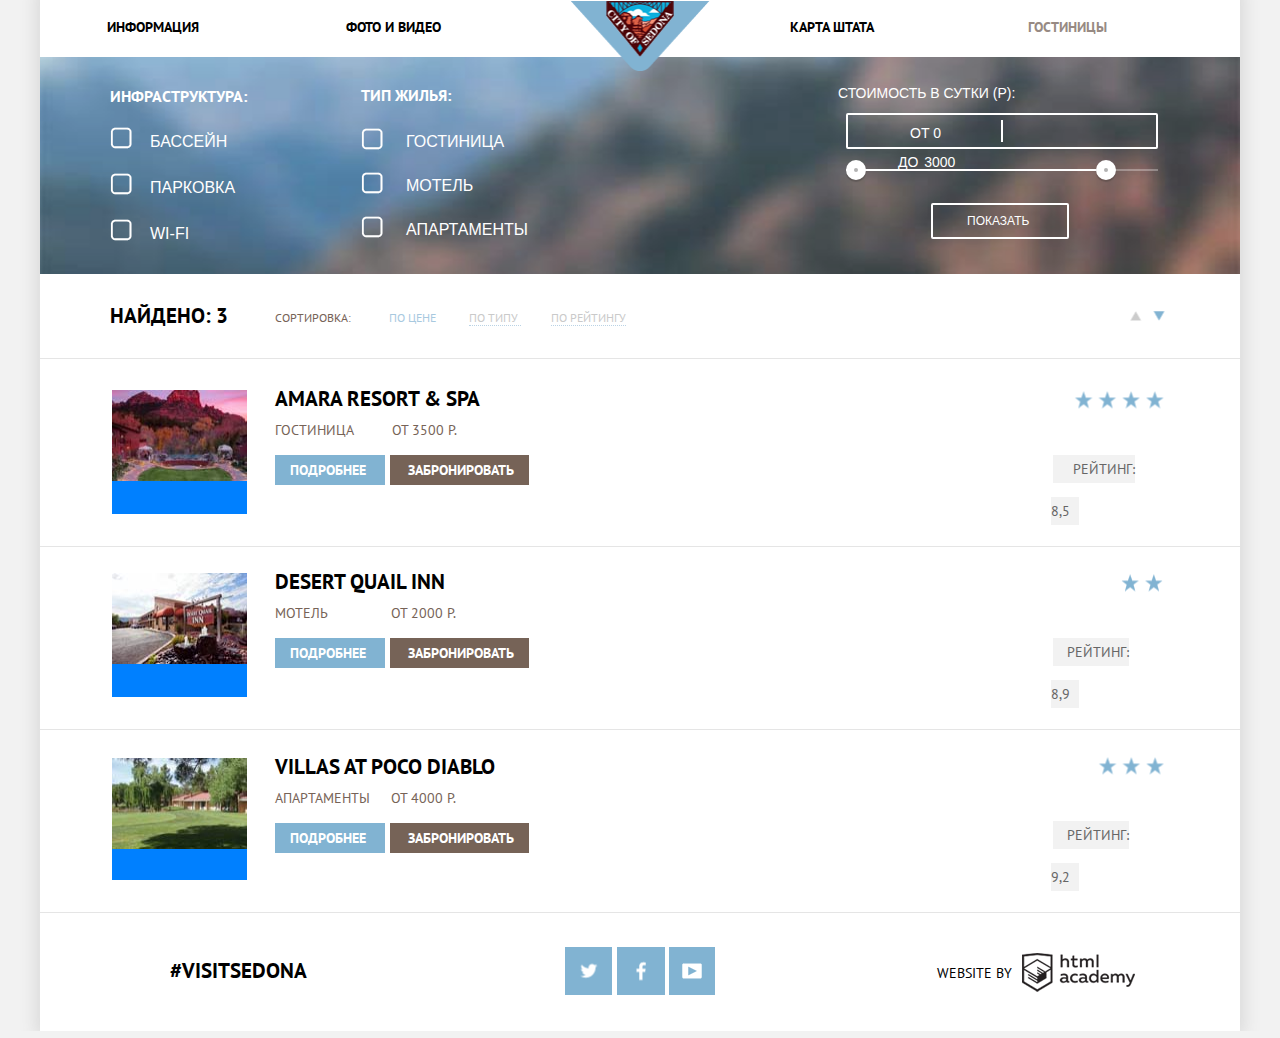
==== commit d4de0c3a: "базовые критерии" ====
--- a/catalog.html
+++ b/catalog.html
@@ -4,8 +4,8 @@
 <head>
   <meta charset="utf-8">
   <title>HTML Academy: Седона</title>
-  <link rel="stylesheet" type="text/css" href="css/normalize.css" />
-  <link rel="stylesheet" type="text/css" href="css/style.css" />
+  <link rel="stylesheet" href="css/normalize.css" />
+  <link rel="stylesheet" href="css/style.css" />
   <link rel="stylesheet" href="https://fonts.googleapis.com/css?family=PT+Sans:400,700&amp;subset=cyrillic">
 </head>
 
@@ -89,7 +89,7 @@
     <article class="hotel">
       <div class="hotel-image"> <img src="img/amara.jpg" height="91" width="135" alt="amara"> </div>
       <div class="name">
-        <h1> <a href="#">  Amara Resort &amp; Spa </a></h1>
+        <h1><a href="#">    Amara Resort &amp; Spa </a></h1>
         <div class="price-hotel"><span> Гостиница </span><span> от 3500 р.</span></div>
         <form action="https://echo.htmlacademy.ru" method="get">
           <a href="#" class="detail"> Подробнее </a>
--- a/css/style.css
+++ b/css/style.css
@@ -1,14 +1,7 @@
-.container {
-  max-width: 1200px;
-  margin: 0 auto;
-  background: #ffffff;
-  box-shadow: 0 0 15px 5px #dbdbdb;
-}
-
 .sprite {
+  display: block;
   background-image: url(spritesheet.png);
   background-repeat: no-repeat;
-  display: block;
 }
 
 .sprite-disabled {
@@ -188,59 +181,52 @@
 body {
   max-width: 100%;
   margin: 0 auto;
+  text-transform: uppercase;
   background: #f2f2f2;
-  text-transform: uppercase;
   background-position: top;
 }
 
+.container {
+  max-width: 100%;
+  margin: 0 auto;
+  margin-left: 40px;
+  margin-right: 40px;
+  background: #ffffff;
+  box-shadow: 0 0 15px 5px #dbdbdb;
+}
+
 .navigation {
-  width: 1200px;
+  width: 100%;
   margin-bottom: 30px;
-  margin-left: 72px;
+  margin-left: 27px;
   margin-top: -7px;
 }
 
 ul {
+  display: -webkit-box;
+  display: -ms-flexbox;
   display: flex;
   margin: 0 auto;
-  padding: 0;
 }
 
 li {
-  list-style-type: none;
-  font-weight: bold;
+  width: 20%;
   margin-top: 25px;
   margin-bottom: 21px;
+  padding-right: 35px;
+  font-weight: bold;
+  list-style-type: none;
 }
 
 li a {
+  font-size: 14px;
+  font-family: "PT Sans", Arial, sans-serif;
   text-decoration: none;
   color: black;
-  font-size: 14px;
-  font-family: "PT Sans", Arial, sans-serif;
-}
-
-.navigation li {
-  max-width: 240px;
-}
-
-.navigation li:first-child {
-  box-sizing: border-box;
-  margin-right: 150px;
-}
-
-.navigation li:last-child {
-  box-sizing: border-box;
-  margin-left: 170px;
-}
-
-.navigation li:nth-child(3) {
-  box-sizing: border-box;
-  margin-left: 150px;
 }
 
 .navigation li:nth-child(2) {
-  margin-right: 240px;
+  padding-right: 240px;
 }
 
 .navigation a:hover {
@@ -264,11 +250,13 @@
 }
 
 .logo {
+  position: absolute;
+  right: 0;
+  left: 0;
   z-index: 2;
-  position: absolute;
-  top: 27px;
-  left: 45%;
-  margin-top: -27px;
+  width: 139px;
+  margin: auto;
+  margin-top: -56px;
 }
 
 @media screen and (max-width:1200px) {
@@ -279,63 +267,101 @@
 
 .intro-image {
   position: relative;
+  max-width: 100%;
+  height: auto;
   margin-top: -30px;
+  padding-top: 448px;
   background: url("../img/mountains.jpg") no-repeat;
   background-size: 1200px 509px;
-  padding-top: 448px;
 }
 
 .welcome {
   position: absolute;
   top: 76px;
   left: 370px;
+  width: 37%;
 }
 
 .intro-image::after {
-  content: "";
-  background: url("../img/bottom.png");
-  background-repeat: no-repeat;
-  background-size: 1200px 64px;
+  z-index: 10;
   display: block;
   height: 64px;
-  z-index: 10;
+  content: "";
+  background: url("../img/bottom.png");
+  background-repeat: no-repeat;
+  background-size: 1200px 64px;
 }
 
 .intro-text {
-  max-width: 1200px;
+  max-width: 100%;
+  margin-top: 58px;
   text-align: center;
-  margin-top: 61px;
 }
 
 .intro-text h2 {
+  max-width: 43%;
+  padding-left: 333px;
   font-size: 21px;
-  font-family: "PT Sans", Arial, sans-serif;
   font-weight: bold;
-  max-width: 520px;
-  padding-left: 342px;
-  line-height: 21px;
+  line-height: 25px;
+  font-family: "PT Sans", Arial, sans-serif;
 }
 
 .intro-text p {
+  max-width: 46%;
+  margin-top: 35px;
+  margin-bottom: 58px;
+  padding-left: 313px;
   font-size: 14px;
   font-family: "PT Sans", Arial, sans-serif;
-  margin-top: 37px;
-  margin-bottom: 55px;
 }
 
 .features {
+  display: -webkit-box;
+  display: -ms-flexbox;
   display: flex;
+  width: 100%;
   margin: 0 auto;
+  -webkit-box-align: start;
+  -ms-flex-align: start;
   align-items: flex-start;
 }
 
+.features-image {
+  width: 67%;
+  height: auto;
+  line-height: 0;
+  background-color: #ff0000;
+}
+
+.features-item {
+  width: 34%;
+  padding-bottom: 53px;
+}
+
+.features-blue {
+  text-align: center;
+  color: #ffffff;
+  background: #81b3d2;
+}
+
+.features-grey {
+  padding-top: -15px;
+  text-align: center;
+  background: #eeeeee;
+}
+
 .features h2 {
+  margin-top: 35px;
+  padding-top: 22px;
   font-size: 21px;
   line-height: 21px;
-  font-family: "PT Sans", Arial, sans-serif;
   font-weight: bold;
-  margin-top: 35px;
-  padding-top: 22px;
+  font-family: "PT Sans", Arial, sans-serif;
+}
+
+.features-item:first-child {
+  padding-bottom: 36px;
 }
 
 .features-item:first-child h2 {
@@ -349,6 +375,15 @@
   padding-bottom: 5px;
 }
 
+.features-grey h2 {
+  padding-top: 15px;
+}
+
+.features-grey:nth-child(2) h2 {
+  max-width: 90px;
+  padding-left: 150px;
+}
+
 .features span {
   font-size: 14px;
   line-height: 25px;
@@ -362,14 +397,9 @@
 }
 
 .features-blue:first-child p {
+  max-width: 301px;
   padding-left: 46px;
-  max-width: 301px;
   margin-top: 25px;
-  margin-bottom: -1px;
-}
-
-.features-blue:last-child {
-  margin-top: 0px;
 }
 
 .features-blue:last-child p {
@@ -379,18 +409,10 @@
   margin-bottom: -2px;
 }
 
-.features-grey {
-  padding-top: -15px;
-}
-
-.features-grey h2 {
-  padding-top: 15px;
-}
-
 .features-grey:first-child p {
+  max-width: 220px;
   padding-left: 88px;
   padding-top: 10px;
-  max-width: 220px;
   margin-bottom: 5px;
 }
 
@@ -401,11 +423,6 @@
   margin-bottom: 5px;
 }
 
-.features-grey:nth-child(2) h2 {
-  padding-left: 150px;
-  max-width: 90px;
-}
-
 .features-grey:last-child p {
   max-width: 305px;
   padding-left: 48px;
@@ -413,34 +430,11 @@
   margin-bottom: 5px;
 }
 
-.features-image {
-  max-width: 800px;
-  background-color: #ff0000;
-  line-height: 0;
-}
-
-.features-item {
-  padding-bottom: 53px;
-  margin-top: -2px;
-}
-
-.features-blue {
-  width: 400px;
-  text-align: center;
-  background: #81b3d2;
-  color: #ffffff;
-}
-
-.features-grey {
-  width: 400px;
-  text-align: center;
-  background: #eeeeee;
-  margin-top: -5px;
-}
-
 .advantage {
-  max-width: 1200px;
+  display: -webkit-box;
+  display: -ms-flexbox;
   display: flex;
+  max-width: 100%;
 }
 
 .advantage h2 {
@@ -456,10 +450,12 @@
 }
 
 .advantages-item {
-  width: 400px;
-  text-align: center;
+  width: 33%;
   padding-top: 80px;
   padding-bottom: 80px;
+  padding-left: 50px;
+  padding-right: 50px;
+  text-align: center;
 }
 
 .advantages-item h2 {
@@ -468,11 +464,11 @@
 }
 
 .house {
+  position: relative;
   display: inline-block;
   margin-right: 2px;
+  font-size: 0;
   vertical-align: middle;
-  font-size: 0;
-  position: relative;
 }
 
 .house::before {
@@ -480,20 +476,20 @@
   position: absolute;
   top: 50%;
   left: 50%;
-  transform: translate(-50%, -50%);
-  background-image: url("../img/sprite.png");
-  background-repeat: no-repeat;
   width: 75px;
   height: 72px;
+  transform: translate(-50%, -50%);
+  background-image: url("../img/sprite.png");
+  background-repeat: no-repeat;
   background-position: -10px -414px;
 }
 
 .meat {
+  position: relative;
   display: inline-block;
   margin-right: 2px;
+  font-size: 0;
   vertical-align: middle;
-  font-size: 0;
-  position: relative;
 }
 
 .meat::before {
@@ -501,20 +497,20 @@
   position: absolute;
   top: 50%;
   left: 50%;
-  transform: translate(-50%, -50%);
-  background-image: url("../img/sprite.png");
-  background-repeat: no-repeat;
   width: 74px;
   height: 70px;
+  transform: translate(-50%, -50%);
+  background-image: url("../img/sprite.png");
+  background-repeat: no-repeat;
   background-position: -10px -565px;
 }
 
 .souvenir {
+  position: relative;
   display: inline-block;
   margin-right: 2px;
+  font-size: 0;
   vertical-align: middle;
-  font-size: 0;
-  position: relative;
 }
 
 .souvenir::before {
@@ -522,11 +518,11 @@
   position: absolute;
   top: 50%;
   left: 50%;
-  transform: translate(-50%, -50%);
-  background-image: url("../img/sprite.png");
-  background-repeat: no-repeat;
   width: 64px;
   height: 76px;
+  transform: translate(-50%, -50%);
+  background-image: url("../img/sprite.png");
+  background-repeat: no-repeat;
   background-position: -10px -937px;
 }
 
@@ -535,119 +531,109 @@
 }
 
 .search h3 {
+  max-width: 25%;
+  margin-bottom: 22px;
   margin-top: 55px;
   margin-left: 448px;
   font-size: 30px;
-  font-family: "PT Sans", Arial, sans-serif;
   font-weight: bold;
-  max-width: 305px;
-  margin-bottom: 22px;
+  font-family: "PT Sans", Arial, sans-serif;
 }
 
 .search p {
   padding-bottom: 32px;
+  padding-left: 5px;
   font-size: 14px;
-  font-family: "PT Sans", Arial, sans-serif;
   line-height: 1.8;
-  padding-left: 5px;
+  font-family: "PT Sans", Arial, sans-serif;
 }
 
 .search a {
+  box-sizing: border-box;
+  display: inline-block;
   max-width: 568px;
-  display: inline-block;
-  box-sizing: border-box;
-  color: #ffffff;
   margin-left: 6px;
-  background: #766357;
   padding-top: 32px;
   padding-bottom: 30px;
   padding-left: 137px;
   padding-right: 139px;
+  font-size: 21px;
+  font-weight: bold;
+  font-family: "PT Sans", Arial, sans-serif;
   text-decoration: none;
-  font-size: 21px;
-  font-family: "PT Sans", Arial, sans-serif;
-  font-weight: bold;
+  color: #ffffff;
+  background: #766357;
 }
 
 .map {
   text-align: center;
+  max-width: 100%;
   margin: 0px auto;
-  max-width: 100%;
   padding-left: 50%;
 }
 
 iframe {
   margin-left: -600px;
+  border-color: #008000;
 }
 
 .table {
-  width: 568px;
   box-sizing: border-box;
   position: absolute;
-  margin-left: -281px;
-  background: #ffffff;
+  max-width: 568px;
   padding-top: 65px;
   padding-bottom: 57px;
   padding-right: 55px;
   padding-left: 40px;
+  margin-left: -281px;
   font-weight: bold;
+  background: #ffffff;
 }
 
 .map label {
   font-size: 14px;
-  font-family: "PT Sans", Arial, sans-serif;
   font-weight: bold;
+  font-family: "PT Sans", Arial, sans-serif;
+}
+
+label[for="adults"] {
+  margin-right: 40px;
+  margin-left: 10px;
+}
+
+label[for="children"] {
+  margin-right: 20px;
+  margin-left: 44px;
 }
 
 .map input {
   font-size: 14px;
-  font-family: "PT Sans", Arial, sans-serif;
-  background-color: #f2f2f2;
   font-weight: 900;
   line-height: 21px;
+  font-family: "PT Sans", Arial, sans-serif;
+  background-color: #f2f2f2;
   border: none;
 }
 
-input:required {}
-
-input:hover {
-  background-color: #ebebeb;
-}
-
-input:active {
-  background-color: #ffffff;
-}
-
-button:hover {
-  background-color: #ebebeb;
-}
-
-button:active {
-  background-color: #ffffff;
-}
-
-input[id="search"]:hover {
-  background-color: #669ec0;
-}
-
-input[id="search"]:active {
-  background-color: #5496bd;
-}
-
-input[type="text"]:focus {
-  background-color: #ffffff;
-  outline: none;
-}
-
 .form-data {
   display: inline-block;
+  float: right;
   padding-top: 10px;
   padding-right: 190px;
   padding-bottom: 8px;
   padding-left: 15px;
-  float: right;
   margin-top: -10px;
   margin-bottom: 25px;
+}
+
+input[id="search"] {
+  margin-top: -4px;
+  margin-left: 10px;
+  padding: 17px 196px;
+  font-size: 21px;
+  font-family: "PT Sans", Arial, sans-serif;
+  background-color: #81b3d2;
+  color: #ffffff;
 }
 
 input[value="0"] {
@@ -664,52 +650,61 @@
   margin-right: -5px;
 }
 
+input:hover {
+  background-color: #ebebeb;
+}
+
+input:active {
+  background-color: #ffffff;
+}
+
+input[id="search"]:hover {
+  background-color: #669ec0;
+}
+
+input[id="search"]:active {
+  background-color: #5496bd;
+}
+
+input[type="text"]:focus {
+  background-color: #ffffff;
+  outline: none;
+  border: 1px solid #e5e5e5;
+}
+
 button {
   width: 40px;
   padding-top: 36px;
+  background-color: #f2f2f2;
   border: none;
-  background-color: #f2f2f2;
-}
-
-label[for="adults"] {
-  margin-right: 40px;
-  margin-left: 10px;
-}
-
-label[for="children"] {
-  margin-right: 20px;
-  margin-left: 44px;
-}
-
-input[id="search"] {
-  background-color: #81b3d2;
-  color: #ffffff;
-  padding: 17px 196px;
-  font-size: 21px;
-  font-family: "PT Sans", Arial, sans-serif;
-  margin-top: -4px;
-  margin-left: 10px;
-}
-
-div .date-grey {
+}
+
+button:hover {
+  background-color: #ebebeb;
+}
+
+button:active {
+  background-color: #ffffff;
+}
+
+.date-grey {
   display: block;
-  width: 0px;
   margin-bottom: 47px;
   margin-top: -20px;
   margin-left: 440px;
 }
 
-div.amount {
+.amount {
   display: inline-block;
   margin-bottom: 58px;
   margin-top: -12px;
 }
 
 .minus {
-  display: inline-block;
+  position: relative;
+  display: inline-block;
+  font-size: 0;
   vertical-align: middle;
-  font-size: 0;
-  position: relative;
 }
 
 .minus::before {
@@ -717,11 +712,11 @@
   position: absolute;
   left: 50%;
   top: 50%;
-  transform: translate(-50%, -50%);
-  background-image: url("../img/sprite.png");
-  background-repeat: no-repeat;
   width: 12px;
   height: 3px;
+  transform: translate(-50%, -50%);
+  background-image: url("../img/sprite.png");
+  background-repeat: no-repeat;
   background-position: -10px -701px;
 }
 
@@ -730,11 +725,11 @@
   position: absolute;
   left: 50%;
   top: 50%;
-  transform: translate(-50%, -50%);
-  background-image: url("../img/sprite.png");
-  background-repeat: no-repeat;
   width: 12px;
   height: 3px;
+  transform: translate(-50%, -50%);
+  background-image: url("../img/sprite.png");
+  background-repeat: no-repeat;
   background-position: -10px -655px;
 }
 
@@ -743,19 +738,19 @@
   position: absolute;
   left: 50%;
   top: 50%;
-  transform: translate(-50%, -50%);
-  background-image: url("../img/sprite.png");
-  background-repeat: no-repeat;
   width: 12px;
   height: 3px;
+  transform: translate(-50%, -50%);
+  background-image: url("../img/sprite.png");
+  background-repeat: no-repeat;
   background-position: -10px -678px;
 }
 
 .plus {
-  display: inline-block;
+  position: relative;
+  display: inline-block;
+  font-size: 0;
   vertical-align: middle;
-  font-size: 0;
-  position: relative;
 }
 
 .plus::before {
@@ -763,11 +758,11 @@
   position: absolute;
   left: 50%;
   top: 50%;
-  transform: translate(-50%, -50%);
-  background-image: url("../img/sprite.png");
-  background-repeat: no-repeat;
   width: 11px;
   height: 11px;
+  transform: translate(-50%, -50%);
+  background-image: url("../img/sprite.png");
+  background-repeat: no-repeat;
   background-position: -10px -786px;
 }
 
@@ -776,11 +771,11 @@
   position: absolute;
   left: 50%;
   top: 50%;
-  transform: translate(-50%, -50%);
-  background-image: url("../img/sprite.png");
-  background-repeat: no-repeat;
   width: 11px;
   height: 11px;
+  transform: translate(-50%, -50%);
+  background-image: url("../img/sprite.png");
+  background-repeat: no-repeat;
   background-position: -10px -724px;
 }
 
@@ -789,110 +784,109 @@
   position: absolute;
   left: 50%;
   top: 50%;
-  transform: translate(-50%, -50%);
-  background-image: url("../img/sprite.png");
-  background-repeat: no-repeat;
   width: 11px;
   height: 11px;
+  transform: translate(-50%, -50%);
+  background-image: url("../img/sprite.png");
+  background-repeat: no-repeat;
   background-position: -10px -755px;
 }
 
 .map a {
+  position: relative;
   display: block;
+  font-size: 0;
   vertical-align: middle;
-  font-size: 0;
-  position: relative;
 }
 
 .map a::before {
-  content: "";
   display: block;
-  background-image: url("../img/sprite.png");
-  background-repeat: no-repeat;
+  content: "";
   width: 21px;
   height: 22px;
+  background-image: url("../img/sprite.png");
+  background-repeat: no-repeat;
   background-position: -10px -237px;
 }
 
 .map a:hover::before {
-  content: "";
   display: block;
-  background-image: url("../img/sprite.png");
-  background-repeat: no-repeat;
+  content: "";
   width: 21px;
   height: 22px;
+  background-image: url("../img/sprite.png");
+  background-repeat: no-repeat;
   background-position: -10px -153px;
 }
 
 .map a:active::before {
-  content: "";
   display: block;
-  background-image: url("../img/sprite.png");
-  background-repeat: no-repeat;
+  content: "";
   width: 21px;
   height: 22px;
+  background-image: url("../img/sprite.png");
+  background-repeat: no-repeat;
   background-position: -10px -195px;
 }
 
 .direction-index {
-  position: absolute;
-  background-image: url("../img/whitebottom.jpg");
-  background-repeat: no-repeat;
-  background-size: 1200px 120px;
-  opacity: 0.9;
   box-sizing: border-box;
-  width: 1200px;
+  position: absolute;
+  display: -webkit-box;
+  display: -ms-flexbox;
   display: flex;
-  text-align: center;
+  width: 100%;
   padding-top: 35px;
   padding-bottom: 36px;
   margin-top: -125px;
+  text-align: center;
+  background-image: url("../img/whitebottom.jpg");
+  background-repeat: no-repeat;
+  background-size: 1200px 120px;
+  opacity: 0.9;
+  -ms-filter: "progid:DXImageTransform.Microsoft.Alpha(Opacity=90)";
 }
 
 .direction {
   box-sizing: border-box;
-  width: 1200px;
   display: flex;
-  text-align: center;
+  width: 100%;
   padding-top: 24px;
   padding-bottom: 36px;
+  text-align: center;
 }
 
 .hashtag {
-  width: 400px;
+  width: 33%;
   padding-top: 12px;
 }
 
 .hashtag a:first-of-type {
+  padding-top: -30px;
   font-size: 21px;
-  font-family: "PT Sans", Arial, sans-serif;
   font-weight: bold;
+  font-family: "PT Sans", Arial, sans-serif;
   text-decoration: none;
   color: #000000;
-  padding-left: 10px;
-  padding-top: -30px;
 }
 
 .hashtag span {
+  padding-right: 135px;
+  font-size: 14px;
   font-weight: normal;
-  text-decoration: none;
-  color: black;
-  font-size: 14px;
   font-family: "PT Sans", Arial, sans-serif;
   text-decoration: none;
   color: #000000;
-  padding-right: 125px;
 }
 
 .htmllogo {
-  //display: inline-block;
-  margin-left: 188px;
-  margin-top: -30px;
-  vertical-align: middle;
+  position: relative;
   width: 112px;
   height: 39px;
+  margin-left: 178px;
+  margin-top: -30px;
   font-size: 0;
-  position: relative;
+  vertical-align: middle;
 }
 
 .htmllogo::before {
@@ -906,34 +900,33 @@
 }
 
 .htmllogo {
-  background-image: url("../img/sprite.png");
-  background-repeat: no-repeat;
   width: 113px;
   height: 39px;
+  background-image: url("../img/sprite.png");
+  background-repeat: no-repeat;
   background-position: -10px -506px;
 }
 
 .htmllogo:hover {
-  background-image: url("../img/sprite.png");
-  background-repeat: no-repeat;
   width: 113px;
   height: 39px;
+  background-image: url("../img/sprite.png");
+  background-repeat: no-repeat;
   background-position: -10px -10px;
 }
 
 .htmllogo:active {
-  background-image: url("../img/sprite.png");
-  background-repeat: no-repeat;
   width: 113px;
   height: 39px;
+  background-image: url("../img/sprite.png");
+  background-repeat: no-repeat;
   background-position: -10px -355px;
 }
 
 .links {
-  width: 400px;
+  width: 33%;
   margin: 0 auto;
   margin-top: 0px;
-  padding-left: 1px;
 }
 
 .links a {
@@ -941,18 +934,18 @@
 }
 
 .social {
-  display: inline-block;
-  background-color: #81b3d2;
-  vertical-align: middle;
+  position: relative;
+  display: inline-block;
   width: 20px;
   height: 20px;
   font-size: 0;
-  position: relative;
+  vertical-align: middle;
+  background-color: #81b3d2;
 }
 
 .social::before {
-  content: "";
-  position: absolute;
+  position: absolute;
+  content: "";
   top: 50%;
   left: 50%;
   transform: translate(-50%, -50%);
@@ -1003,23 +996,27 @@
 }
 
 .advantages {
-  max-width: 1200px;
+  display: -webkit-box;
+  display: -ms-flexbox;
   display: flex;
+  max-width: 100%;
+  height: auto;
+  margin-top: -30px;
   padding-top: 14px;
   padding-bottom: 18px;
+  line-height: 22px;
   color: #ffffff;
-  line-height: 22px;
-  margin-top: -30px;
   background-image: url("../img/background-mountains.jpg");
   background-repeat: no-repeat;
   background-size: 1200px 217px;
   opacity: 0.9;
+  -ms-filter: "progid:DXImageTransform.Microsoft.Alpha(Opacity=90)";
 }
 
 .advantages h2 {
   font-size: 16px;
-  font-family: "PT Sans", Arial, sans-serif;
   font-weight: bold;
+  font-family: "PT Sans", Arial, sans-serif;
 }
 
 .advantages input {
@@ -1033,8 +1030,104 @@
 }
 
 .advantages label {
+  padding-top: 4px;
   font-weight: normal;
-  padding-top: 4px;
+}
+
+input[type="checkbox"] {
+  display: none;
+}
+
+input[type="checkbox"]+label {
+  position: relative;
+  display: block;
+  margin-bottom: 20px;
+  padding-left: 40px;
+  cursor: pointer;
+}
+
+input[type="checkbox"]+label::before {
+  content: "";
+  position: absolute;
+  top: 0;
+  left: 0;
+  width: 22px;
+  height: 22px;
+  background-image: url("../img/sprite.png");
+  background-repeat: no-repeat;
+  background-position: -10px -111px;
+}
+
+input[type="checkbox"]:checked+label::before {
+  content: "";
+  position: absolute;
+  top: 0;
+  left: 0;
+  width: 26px;
+  height: 22px;
+  background-image: url("../img/sprite.png");
+  background-repeat: no-repeat;
+  background-position: -10px -69px;
+}
+
+input[type="checkbox"]:disabled+label::before {
+  content: "";
+  position: absolute;
+  top: 0;
+  left: 0;
+  width: 22px;
+  height: 22px;
+  background-image: url("../img/sprite1.png");
+  background-repeat: no-repeat;
+  background-position: -10px -52px;
+}
+
+input[type="checkbox"]:checked:disabled+label::before {
+  content: "";
+  position: absolute;
+  top: 0;
+  left: 0;
+  width: 26px;
+  height: 22px;
+  background-image: url("../img/sprite1.png");
+  background-repeat: no-repeat;
+  background-position: -10px -10px;
+}
+
+.housing input[type="checkbox"]+label::before {
+  content: "";
+  position: absolute;
+  top: 0;
+  left: -5px;
+  width: 22px;
+  height: 22px;
+  background-image: url("../img/sprite.png");
+  background-repeat: no-repeat;
+  background-position: -10px -111px;
+}
+
+.housing input[type="checkbox"]:checked+label::before {
+  content: "";
+  position: absolute;
+  top: 0;
+  left: -5px;
+  width: 26px;
+  height: 22px;
+  background-image: url("../img/sprite.png");
+  background-repeat: no-repeat;
+  background-position: -10px -69px;
+}
+
+.housing input[type="checkbox"]:disabled+label::before {
+  content: "";
+  position: absolute;
+  top: 0;
+  left: -5px;
+  width: 22px;
+  height: 22px;
+  background-image: url("../img/sprite1.png");
+  background-repeat: no-repeat;
+  background-position: -10px -52px;
 }
 
 
@@ -1090,102 +1183,6 @@
       background-position: -10px -69px;
   }*/
 
-input[type="checkbox"] {
-  display: none;
-}
-
-input[type="checkbox"]+label {
-  display: block;
-  margin-bottom: 20px;
-  padding-left: 40px;
-  position: relative;
-  cursor: pointer;
-}
-
-input[type="checkbox"]+label::before {
-  content: "";
-  position: absolute;
-  top: 0;
-  left: 0;
-  background-image: url("../img/sprite.png");
-  background-repeat: no-repeat;
-  width: 22px;
-  height: 22px;
-  background-position: -10px -111px;
-}
-
-input[type="checkbox"]:checked+label::before {
-  content: "";
-  position: absolute;
-  top: 0;
-  left: 0;
-  background-image: url("../img/sprite.png");
-  background-repeat: no-repeat;
-  width: 26px;
-  height: 22px;
-  background-position: -10px -69px;
-}
-
-input[type="checkbox"]:disabled+label::before {
-  content: "";
-  position: absolute;
-  top: 0;
-  left: 0;
-  background-image: url("../img/sprite1.png");
-  background-repeat: no-repeat;
-  width: 22px;
-  height: 22px;
-  background-position: -10px -52px;
-}
-
-input[type="checkbox"]:checked:disabled+label::before {
-  content: "";
-  position: absolute;
-  top: 0;
-  left: 0;
-  background-image: url("../img/sprite1.png");
-  background-repeat: no-repeat;
-  width: 26px;
-  height: 22px;
-  background-position: -10px -10px;
-}
-
-.housing input[type="checkbox"]+label::before {
-  content: "";
-  position: absolute;
-  top: 0;
-  left: -5px;
-  background-image: url("../img/sprite.png");
-  background-repeat: no-repeat;
-  width: 22px;
-  height: 22px;
-  background-position: -10px -111px;
-}
-
-.housing input[type="checkbox"]:checked+label::before {
-  content: "";
-  position: absolute;
-  top: 0;
-  left: -5px;
-  background-image: url("../img/sprite.png");
-  background-repeat: no-repeat;
-  width: 26px;
-  height: 22px;
-  background-position: -10px -69px;
-}
-
-.housing input[type="checkbox"]:disabled+label::before {
-  content: "";
-  position: absolute;
-  top: 0;
-  left: -5px;
-  background-image: url("../img/sprite1.png");
-  background-repeat: no-repeat;
-  width: 22px;
-  height: 22px;
-  background-position: -10px -52px;
-}
-
 
 /*.checkbox input[type="checkbox"]+ .checkbox-indicator {
   position: absolute;
@@ -1232,7 +1229,7 @@
 }*/
 
 .utilities {
-  width: 220px;
+  width: 18%;
   padding-left: 70px;
 }
 
@@ -1252,7 +1249,7 @@
 }
 
 .price {
-  width: 320px;
+  width: 26%;
   margin-top: 15px;
   margin-left: 180px;
   color: #ffffff;
@@ -1260,18 +1257,19 @@
 }
 
 .filter-range-title {
-  margin-left: -10px;
+  margin-left: -8px;
+  margin-top: -3px;
   margin-bottom: 9px;
+  font-size: 14px;
   font-weight: 60;
-  font-size: 14px;
   line-height: 21px;
 }
 
 .price-controls {
   position: relative;
   height: 32px;
+  margin-bottom: 20px;
   font-size: 0;
-  margin-bottom: 20px;
   border: 2px solid #ffffff;
   border-radius: 2px;
 }
@@ -1281,43 +1279,39 @@
   position: absolute;
   top: 50%;
   left: 50%;
-  transform: translate(-50%, -50%);
   width: 2px;
   height: 22px;
+  transform: translate(-50%, -50%);
   background: #ffffff;
 }
 
 .price-controls label {
   display: inline-block;
   font-size: 14px;
-  line-height: 18px;
+  line-height: 22px;
   vertical-align: top;
   cursor: pointer;
 }
 
 .price-controls .min-price, .price-controls .max-price {
-  //width: 90px;
-  padding-left: 53px;
+  padding-left: 50px;
 }
 
 .price-controls span {
-  padding-top: -40px;
+  padding-top: -50px;
   padding-left: 12px;
-}
-
-.min-price span {
   margin-right: -15px;
 }
 
 .price-controls input {
-  width: 55px;
+  width: 65px;
   height: 10px;
+  padding-top: -10px;
   margin: 0;
+  font: inherit;
   color: inherit;
-  font: inherit;
   background: none;
   border: none;
-  padding-top: -10px;
 }
 
 .range-controls {
@@ -1388,11 +1382,13 @@
 
 .hotel {
   box-sizing: border-box;
-  width: 1200px;
+  width: 100%;
+  display: -webkit-box;
+  display: -ms-flexbox;
   display: flex;
   padding-left: 72px;
   padding-right: 72px;
-  padding-top: 15px;
+  padding-top: 18px;
   padding-bottom: 14px;
   border-bottom: 1px solid #e5e5e5;
 }
@@ -1401,12 +1397,20 @@
   border-top: 1px solid #e5e5e5;
 }
 
+.hotel:first-of-type span:last-child {
+  padding-left: 20px;
+}
+
+.hotel:nth-of-type(2) {
+  margin-top: -5px;
+}
+
 .hotel:nth-of-type(2) span:first-child {
   margin-right: 60px;
 }
 
 .hotel:last-of-type {
-  margin-top: -1px;
+  margin-top: -3px;
   margin-bottom: 10px;
 }
 
@@ -1415,7 +1419,7 @@
 }
 
 .name {
-  width: 780px;
+  width: 65%;
 }
 
 .name a {
@@ -1424,9 +1428,9 @@
 
 .name h1 {
   font-size: 21px;
-  font-family: "PT Sans", Arial, sans-serif;
+  font-weight: bold;
   line-height: 16px;
-  font-weight: bold;
+  font-family: "PT Sans", Arial, sans-serif;
 }
 
 .name h1 a {
@@ -1442,11 +1446,11 @@
 }
 
 .price-hotel span {
+  margin-right: 33px;
+  font-size: 14px;
+  line-height: 8px;
+  font-family: "PT Sans", Arial, sans-serif;
   color: #766357;
-  font-size: 14px;
-  font-family: "PT Sans", Arial, sans-serif;
-  line-height: 8px;
-  margin-right: 33px;
 }
 
 .price-hotel:last-of-type span {
@@ -1454,21 +1458,24 @@
 }
 
 .hotel-image {
-  width: 135px;
-  height: 90px;
-  background-color: #0080ff;
-  line-height: 0;
+  max-width: 100%;
+  height: auto;
   margin-right: 28px;
   margin-top: 13px;
+  margin-bottom: 18px;
+  line-height: 0;
+  background-color: #0080ff;
 }
 
 .sorting {
   box-sizing: border-box;
-  width: 1200px;
+  width: 100%;
+  display: -webkit-box;
+  display: -ms-flexbox;
   display: flex;
+  padding-right: 71px;
+  margin-top: -7px;
   color: #766357;
-  padding-right: 71px;
-  margin-top: -9px;
 }
 
 .sorting h3 {
@@ -1487,14 +1494,14 @@
 }
 
 .detail {
+  margin-right: 8px;
+  padding: 6px 15px 6px;
+  font-size: 14px;
+  font-weight: bold;
+  font-family: "PT Sans", Arial, sans-serif;
+  text-decoration: none;
+  color: #ffffff;
   background: #81b3d2;
-  padding: 6px 15px 6px;
-  text-decoration: none;
-  margin-right: 8px;
-  color: white;
-  font-size: 14px;
-  font-family: "PT Sans", Arial, sans-serif;
-  font-weight: bold;
 }
 
 .detail:hover {
@@ -1502,29 +1509,20 @@
 }
 
 .detail:active {
+  color: #94b9d2;
   background: #5496bd;
-  color: #94b9d2;
 }
 
 .reserve {
-  background: #766357;
+  margin-left: -3px;
   padding: 6px 15px 6px 18px;
-  text-decoration: none;
-  color: white;
   font-size: 14px;
-  font-family: "PT Sans", Arial, sans-serif;
   font-weight: bold;
   line-height: 60px;
-  margin-left: -3px;
-}
-
-.hotel:first-of-type span {
-  margin-right: 34px;
-}
-
-.hotel:last-of-type {
-  margin-top: -1px;
-  margin-bottom: 10px;
+  font-family: "PT Sans", Arial, sans-serif;
+  text-decoration: none;
+  color: #ffffff;
+  background: #766357;
 }
 
 .reserve:hover {
@@ -1532,39 +1530,40 @@
 }
 
 .reserve:active {
+  color: #827872;
   background: #503e33;
-  color: #827872;
 }
 
 .value {
-  width: 111px;
+  width: 10%;
+  padding-left: 90px;
 }
 
 .rating {
-  width: 111px;
-  color: #666666;
-  background: #f2f2f2;
+  //width: 111px;
   padding-left: 14px;
   padding-right: 9px;
   padding-top: 5px;
   padding-bottom: 5px;
   margin-left: 2px;
+  font-size: 14px;
+  line-height: 3;
+  font-family: "PT Sans", Arial, sans-serif;
   text-decoration: none;
-  line-height: 3;
-  font-size: 14px;
-  font-family: "PT Sans", Arial, sans-serif;
+  color: #666666;
+  background: #f2f2f2;
 }
 
 .fourstars {
-  display: inline-block;
-  vertical-align: middle;
+  position: relative;
+  display: inline-block;
   width: 88px;
   height: 17px;
-  font-size: 0;
-  position: relative;
-  margin-left: 22px;
+  margin-left: 24px;
   margin-bottom: 40px;
   margin-top: 14px;
+  font-size: 0;
+  vertical-align: middle;
 }
 
 .fourstars::before {
@@ -1572,24 +1571,24 @@
   position: absolute;
   top: 50%;
   left: 50%;
-  transform: translate(-50%, -50%);
-  background-image: url("../img/sprite.png");
-  background-repeat: no-repeat;
   width: 89px;
   height: 17px;
+  transform: translate(-50%, -50%);
+  background-image: url("../img/sprite.png");
+  background-repeat: no-repeat;
   background-position: -10px -318px;
 }
 
 .twostars {
-  display: inline-block;
-  vertical-align: middle;
+  position: relative;
+  display: inline-block;
   width: 42px;
   height: 17px;
-  font-size: 0;
-  position: relative;
   margin-top: 14px;
   margin-bottom: 40px;
   margin-left: 70px;
+  font-size: 0;
+  vertical-align: middle;
 }
 
 .twostars::before {
@@ -1597,66 +1596,66 @@
   position: absolute;
   top: 50%;
   left: 50%;
-  transform: translate(-50%, -50%);
-  background-image: url("../img/sprite.png");
-  background-repeat: no-repeat;
   width: 42px;
   height: 17px;
+  transform: translate(-50%, -50%);
+  background-image: url("../img/sprite.png");
+  background-repeat: no-repeat;
   background-position: -10px -1105px;
 }
 
 .threestars {
-  display: inline-block;
+  position: relative;
+  display: inline-block;
+  width: 65px;
+  height: 17px;
   margin-top: 10px;
   margin-bottom: 40px;
+  margin-left: 47px;
+  margin-top: 12px;
+  font-size: 0;
   vertical-align: middle;
+}
+
+.threestars::before {
+  content: "";
+  position: absolute;
+  top: 50%;
+  left: 50%;
   width: 65px;
   height: 17px;
-  font-size: 0;
-  position: relative;
-  margin-left: 45px;
-  margin-top: 12px;
-}
-
-.threestars::before {
-  content: "";
-  position: absolute;
-  top: 50%;
-  left: 50%;
-  transform: translate(-50%, -50%);
-  background-image: url("../img/sprite.png");
-  background-repeat: no-repeat;
-  width: 65px;
-  height: 17px;
+  transform: translate(-50%, -50%);
+  background-image: url("../img/sprite.png");
+  background-repeat: no-repeat;
   background-position: -10px -1033px;
 }
 
 .result {
   width: 165px;
-  color: black;
   padding-left: 70px;
   padding-top: 3px;
+  color: #000000;
 }
 
 .result h3 {
   font-size: 21px;
-  font-family: "PT Sans", Arial, sans-serif;
   font-weight: bold;
+  font-family: "PT Sans", Arial, sans-serif;
 }
 
 .assortment {
-  width: 780px;
+  width: 65%;
   padding-top: 31px;
+  padding-bottom: 33px;
   font-size: 12px;
   font-family: "PT Sans", Arial, sans-serif;
-  padding-bottom: 33px;
 }
 
 .assortment .active {
+  margin-left: 35px;
+  margin-right: 30px;
   text-decoration: none;
   color: #a8c9df;
-  margin-left: 35px;
-  margin-right: 30px;
 }
 
 .assortment a:active {
@@ -1665,10 +1664,10 @@
 }
 
 .link-brown {
+  margin-right: 30px;
   text-decoration: none;
+  color: #cacaca;
   border-bottom: 1px dotted #bad3e5;
-  color: #cacaca;
-  margin-right: 30px;
 }
 
 .link-brown:hover {
@@ -1676,18 +1675,92 @@
 }
 
 .arrow {
-  display: inline-block;
-  margin-left: 69px;
+  position: relative;
+  display: inline-block;
+  width: 21px;
+  height: 22px;
+  margin-left: 115px;
   margin-top: 27px;
+  font-size: 0;
   vertical-align: middle;
-  width: 21px;
-  height: 22px;
-  font-size: 0;
-  position: relative;
 }
 
 .arrow .active {
   color: #81b3d2;
+}
+
+.pointerup {
+  position: relative;
+  display: inline-block;
+  width: 11px;
+  height: 10px;
+  margin-top: 8px;
+  margin-left: 12px;
+  font-size: 0;
+  vertical-align: middle;
+}
+
+.pointerup::before {
+  content: "";
+  display: inline-block;
+  top: 50%;
+  left: 50%;
+  width: 11px;
+  height: 10px;
+  transform: translate(-50%, -50%);
+  background-image: url("../img/sprite.png");
+  background-repeat: no-repeat;
+  background-position: -10px -907px;
+}
+
+.pointerdown {
+  position: relative;
+  display: inline-block;
+  width: 11px;
+  height: 10px;
+  margin-left: 35px;
+  margin-top: -10px;
+  font-size: 0;
+  vertical-align: middle;
+}
+
+.pointerdown::before {
+  content: "";
+  display: inline-block;
+  top: 50%;
+  left: 50%;
+  width: 11px;
+  height: 10px;
+  transform: translate(-50%, -50%);
+  background-image: url("../img/sprite.png");
+  background-repeat: no-repeat;
+  background-position: -10px -877px;
+}
+
+.pointerup:hover::before {
+  content: "";
+  display: inline-block;
+  top: 50%;
+  left: 50%;
+  width: 11px;
+  height: 10px;
+  transform: translate(-50%, -50%);
+  background-image: url("../img/sprite.png");
+  background-repeat: no-repeat;
+  background-position: -10px -817px;
+}
+
+.pointerup:active::before {
+  content: "";
+  display: inline-block;
+  top: 50%;
+  left: 50%;
+  width: 11px;
+  height: 10px;
+  transform: translate(-50%, -50%);
+  background-image: url("../img/sprite.png");
+  background-repeat: no-repeat;
+  background-position: -10px -847px;
 }
 
 
@@ -1713,82 +1786,10 @@
   border-top: 10px solid #81b3d2;
 }*/
 
-.pointerup {
-  display: inline-block;
-  vertical-align: middle;
-  margin-top: 8px;
-  margin-left: 12px;
-  width: 11px;
-  height: 10px;
-  font-size: 0;
-  position: relative;
-}
-
-.pointerup::before {
-  content: "";
-  display: inline-block;
-  top: 50%;
-  left: 50%;
-  transform: translate(-50%, -50%);
-  background-image: url("../img/sprite.png");
-  background-repeat: no-repeat;
-  width: 11px;
-  height: 10px;
-  background-position: -10px -907px;
-}
-
-.pointerdown {
-  display: inline-block;
-  vertical-align: middle;
-  margin-left: 35px;
-  margin-top: -10px;
-  width: 11px;
-  height: 10px;
-  font-size: 0;
-  position: relative;
-}
-
-.pointerdown::before {
-  content: "";
-  display: inline-block;
-  top: 50%;
-  left: 50%;
-  transform: translate(-50%, -50%);
-  background-image: url("../img/sprite.png");
-  background-repeat: no-repeat;
-  width: 11px;
-  height: 10px;
-  background-position: -10px -877px;
-}
-
-.pointerup:hover::before {
-  content: "";
-  display: inline-block;
-  top: 50%;
-  left: 50%;
-  transform: translate(-50%, -50%);
-  background-image: url("../img/sprite.png");
-  background-repeat: no-repeat;
-  width: 11px;
-  height: 10px;
-  background-position: -10px -817px;
-}
-
-.pointerup:active::before {
-  content: "";
-  display: inline-block;
-  top: 50%;
-  left: 50%;
-  transform: translate(-50%, -50%);
-  background-image: url("../img/sprite.png");
-  background-repeat: no-repeat;
-  width: 11px;
-  height: 10px;
-  background-position: -10px -847px;
-}
-
 .services {
-  width: 1200px;
+  width: 100%;
+  display: -webkit-box;
+  display: -ms-flexbox;
   display: flex;
 }
 
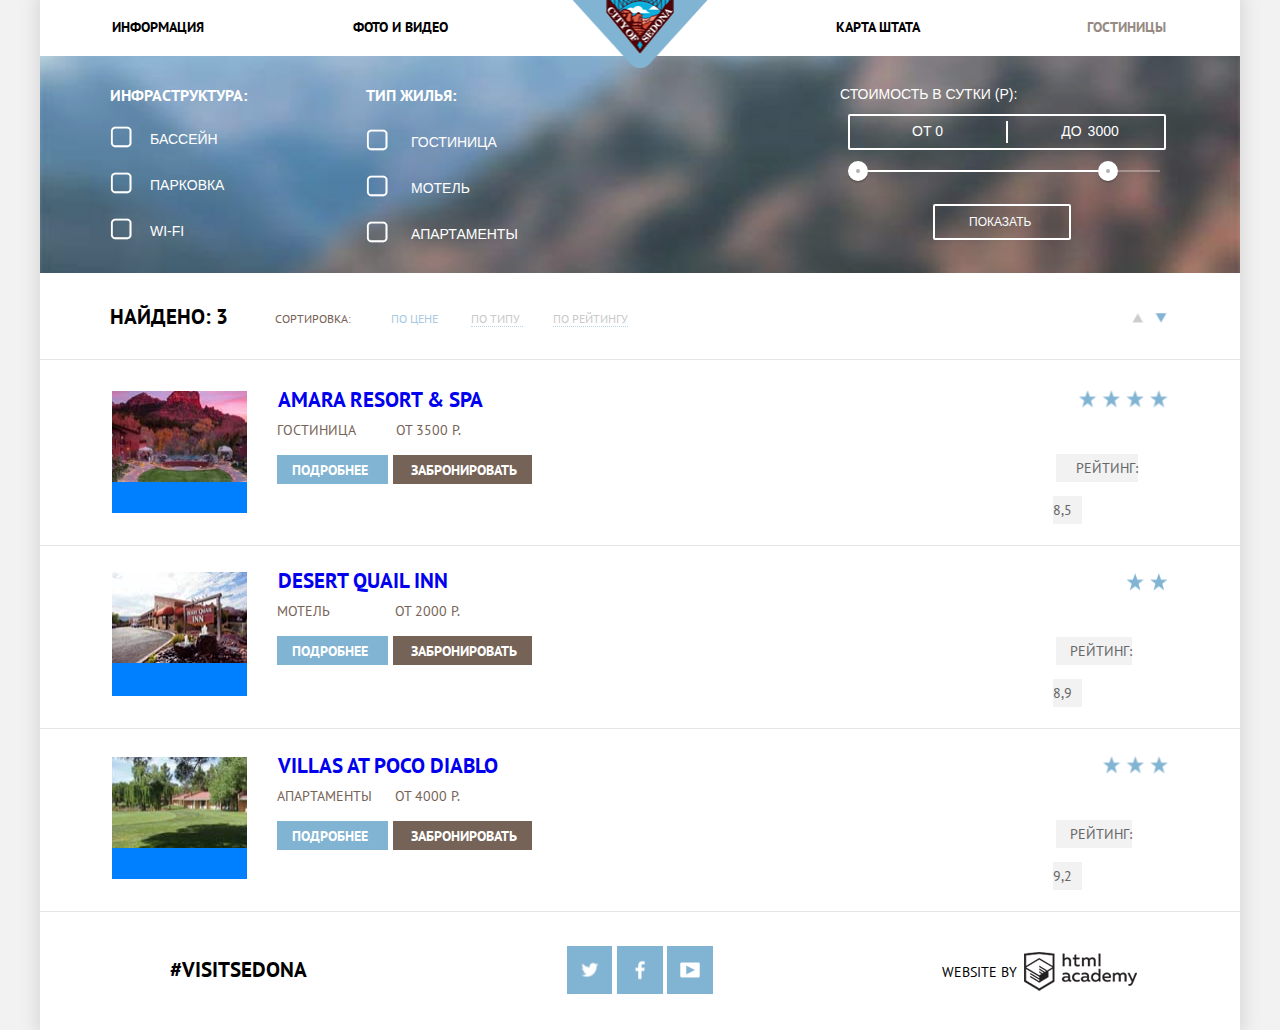
==== commit f6e8bbd2: "базовые критерии" ====
--- a/catalog.html
+++ b/catalog.html
@@ -13,6 +13,7 @@
 <body>
   <div class="container">
     <header>
+
       <nav class="navigation">
         <ul>
           <li>
--- a/css/style.css
+++ b/css/style.css
@@ -1,184 +1,6 @@
-.sprite {
-  display: block;
-  background-image: url(spritesheet.png);
-  background-repeat: no-repeat;
-}
-
-.sprite-disabled {
-  width: 26px;
-  height: 22px;
-  background-position: -10px -10px;
-}
-
-.sprite-disabledempty {
-  width: 22px;
-  height: 22px;
-  background-position: -10px -52px;
-}
-
-.sprite-blue-html {
-  width: 113px;
-  height: 39px;
-  background-position: -10px -10px;
-}
-
-.sprite-check {
-  width: 26px;
-  height: 22px;
-  background-position: -10px -69px;
-}
-
-.sprite-check-empty {
-  width: 22px;
-  height: 22px;
-  background-position: -10px -111px;
-}
-
-.sprite-date-black {
-  width: 21px;
-  height: 22px;
-  background-position: -10px -153px;
-}
-
-.sprite-date-blue {
-  width: 21px;
-  height: 22px;
-  background-position: -10px -195px;
-}
-
-.sprite-date-grey {
-  width: 21px;
-  height: 22px;
-  background-position: -10px -237px;
-}
-
-.sprite-facebook {
-  width: 10px;
-  height: 19px;
-  background-position: -10px -279px;
-}
-
-.sprite-fourstars {
-  width: 89px;
-  height: 17px;
-  background-position: -10px -318px;
-}
-
-.sprite-grey-html {
-  width: 113px;
-  height: 39px;
-  background-position: -10px -355px;
-}
-
-.sprite-house {
-  width: 75px;
-  height: 72px;
-  background-position: -10px -414px;
-}
-
-.sprite-htmlacademy {
-  width: 113px;
-  height: 39px;
-  background-position: -10px -506px;
-}
-
-.sprite-meat {
-  width: 74px;
-  height: 70px;
-  background-position: -10px -565px;
-}
-
-.sprite-minus-black {
-  width: 12px;
-  height: 3px;
-  background-position: -10px -655px;
-}
-
-.sprite-minus-blue {
-  width: 12px;
-  height: 3px;
-  background-position: -10px -678px;
-}
-
-.sprite-minus-grey {
-  width: 12px;
-  height: 3px;
-  background-position: -10px -701px;
-}
-
-.sprite-plus-black {
-  width: 11px;
-  height: 11px;
-  background-position: -10px -724px;
-}
-
-.sprite-plus-blue {
-  width: 11px;
-  height: 11px;
-  background-position: -10px -755px;
-}
-
-.sprite-plus-grey {
-  width: 11px;
-  height: 11px;
-  background-position: -10px -786px;
-}
-
-.sprite-pointerblack {
-  width: 11px;
-  height: 10px;
-  background-position: -10px -817px;
-}
-
-.sprite-pointerblue {
-  width: 11px;
-  height: 10px;
-  background-position: -10px -847px;
-}
-
-.sprite-pointerdown {
-  width: 11px;
-  height: 10px;
-  background-position: -10px -877px;
-}
-
-.sprite-pointerup {
-  width: 11px;
-  height: 10px;
-  background-position: -10px -907px;
-}
-
-.sprite-souvenir {
-  width: 64px;
-  height: 76px;
-  background-position: -10px -937px;
-}
-
-.sprite-threestars {
-  width: 65px;
-  height: 17px;
-  background-position: -10px -1033px;
-}
-
-.sprite-twitter {
-  width: 17px;
-  height: 15px;
-  background-position: -10px -1070px;
-}
-
-.sprite-twostars {
-  width: 42px;
-  height: 17px;
-  background-position: -10px -1105px;
-}
-
-.sprite-youtube {
-  width: 20px;
-  height: 16px;
-  background-position: -10px -1142px;
-}
-
-body {
+html, body {
+  margin: 0px;
+  padding: 0px;
   max-width: 100%;
   margin: 0 auto;
   text-transform: uppercase;
@@ -186,34 +8,40 @@
   background-position: top;
 }
 
+header {
+  width: 100%;
+  margin: 0px;
+  padding: 0px;
+}
+
 .container {
-  max-width: 100%;
+  min-width: 1200px;
   margin: 0 auto;
   margin-left: 40px;
-  margin-right: 40px;
+  margin-right: 45px;
   background: #ffffff;
   box-shadow: 0 0 15px 5px #dbdbdb;
 }
 
 .navigation {
   width: 100%;
-  margin-bottom: 30px;
-  margin-left: 27px;
-  margin-top: -7px;
+  text-align: center;
+  box-sizing: border-box;
 }
 
 ul {
+  width: 103.4%;
   display: -webkit-box;
   display: -ms-flexbox;
   display: flex;
   margin: 0 auto;
+  padding-left: 0px;
 }
 
 li {
   width: 20%;
-  margin-top: 25px;
-  margin-bottom: 21px;
-  padding-right: 35px;
+  padding-top: 18px;
+  padding-bottom: 50px;
   font-weight: bold;
   list-style-type: none;
 }
@@ -225,8 +53,13 @@
   color: black;
 }
 
+.navigation li:first-child {
+  margin-left: -6px;
+  margin-right: -6px;
+}
+
 .navigation li:nth-child(2) {
-  padding-right: 240px;
+  padding-right: 230px;
 }
 
 .navigation a:hover {
@@ -256,13 +89,7 @@
   z-index: 2;
   width: 139px;
   margin: auto;
-  margin-top: -56px;
-}
-
-@media screen and (max-width:1200px) {
-  .logo {
-    display: none;
-  }
+  margin-top: -88px;
 }
 
 .intro-image {
@@ -271,15 +98,15 @@
   height: auto;
   margin-top: -30px;
   padding-top: 448px;
-  background: url("../img/mountains.jpg") no-repeat;
-  background-size: 1200px 509px;
+  background: #77bafc url("../img/mountains.jpg") no-repeat;
+  background-size: 1200px 512px;
 }
 
 .welcome {
   position: absolute;
   top: 76px;
   left: 370px;
-  width: 37%;
+  width: 465px;
 }
 
 .intro-image::after {
@@ -289,7 +116,7 @@
   content: "";
   background: url("../img/bottom.png");
   background-repeat: no-repeat;
-  background-size: 1200px 64px;
+  background-size: 1200px 65px;
 }
 
 .intro-text {
@@ -300,7 +127,8 @@
 
 .intro-text h2 {
   max-width: 43%;
-  padding-left: 333px;
+  padding-left: 340px;
+  margin-top: -4px;
   font-size: 21px;
   font-weight: bold;
   line-height: 25px;
@@ -310,8 +138,8 @@
 .intro-text p {
   max-width: 46%;
   margin-top: 35px;
-  margin-bottom: 58px;
-  padding-left: 313px;
+  margin-bottom: 55px;
+  padding-left: 322px;
   font-size: 14px;
   font-family: "PT Sans", Arial, sans-serif;
 }
@@ -331,7 +159,7 @@
   width: 67%;
   height: auto;
   line-height: 0;
-  background-color: #ff0000;
+  background-color: #fba650;
 }
 
 .features-item {
@@ -398,8 +226,30 @@
 
 .features-blue:first-child p {
   max-width: 301px;
-  padding-left: 46px;
-  margin-top: 25px;
+  margin-left: 47px;
+  margin-top: 23px;
+  margin-bottom: 16px;
+}
+
+.features-grey:first-child p {
+  max-width: 220px;
+  padding-left: 88px;
+  padding-top: 8px;
+  margin-bottom: 22px;
+}
+
+.features-grey:nth-child(2) p {
+  max-width: 270px;
+  padding-left: 62px;
+  padding-top: 8px;
+  margin-bottom: 5px;
+}
+
+.features-grey:last-child p {
+  max-width: 305px;
+  padding-left: 48px;
+  padding-top: 3px;
+  margin-bottom: 5px;
 }
 
 .features-blue:last-child p {
@@ -409,27 +259,6 @@
   margin-bottom: -2px;
 }
 
-.features-grey:first-child p {
-  max-width: 220px;
-  padding-left: 88px;
-  padding-top: 10px;
-  margin-bottom: 5px;
-}
-
-.features-grey:nth-child(2) p {
-  max-width: 270px;
-  padding-left: 62px;
-  padding-top: 10px;
-  margin-bottom: 5px;
-}
-
-.features-grey:last-child p {
-  max-width: 305px;
-  padding-left: 48px;
-  padding-top: 5px;
-  margin-bottom: 5px;
-}
-
 .advantage {
   display: -webkit-box;
   display: -ms-flexbox;
@@ -451,7 +280,7 @@
 
 .advantages-item {
   width: 33%;
-  padding-top: 80px;
+  padding-top: 85px;
   padding-bottom: 80px;
   padding-left: 50px;
   padding-right: 50px;
@@ -459,7 +288,7 @@
 }
 
 .advantages-item h2 {
-  padding-top: 43px;
+  padding-top: 41px;
   padding-bottom: 6px;
 }
 
@@ -552,11 +381,11 @@
   box-sizing: border-box;
   display: inline-block;
   max-width: 568px;
-  margin-left: 6px;
+  margin-left: 0px;
   padding-top: 32px;
   padding-bottom: 30px;
-  padding-left: 137px;
-  padding-right: 139px;
+  padding-left: 139px;
+  padding-right: 138px;
   font-size: 21px;
   font-weight: bold;
   font-family: "PT Sans", Arial, sans-serif;
@@ -585,7 +414,7 @@
   padding-bottom: 57px;
   padding-right: 55px;
   padding-left: 40px;
-  margin-left: -281px;
+  margin-left: -284px;
   font-weight: bold;
   background: #ffffff;
 }
@@ -597,13 +426,13 @@
 }
 
 label[for="adults"] {
-  margin-right: 40px;
-  margin-left: 10px;
+  margin-right: 36px;
+  margin-left: 12px;
 }
 
 label[for="children"] {
   margin-right: 20px;
-  margin-left: 44px;
+  margin-left: 48px;
 }
 
 .map input {
@@ -619,17 +448,18 @@
   display: inline-block;
   float: right;
   padding-top: 10px;
-  padding-right: 190px;
+  padding-right: 185px;
   padding-bottom: 8px;
-  padding-left: 15px;
+  padding-left: 13px;
   margin-top: -10px;
   margin-bottom: 25px;
+  margin-left: 8px;
 }
 
 input[id="search"] {
   margin-top: -4px;
-  margin-left: 10px;
-  padding: 17px 196px;
+  margin-left: 14px;
+  padding: 18px 196px;
   font-size: 21px;
   font-family: "PT Sans", Arial, sans-serif;
   background-color: #81b3d2;
@@ -691,7 +521,7 @@
   display: block;
   margin-bottom: 47px;
   margin-top: -20px;
-  margin-left: 440px;
+  margin-left: 442px;
 }
 
 .amount {
@@ -847,6 +677,22 @@
   -ms-filter: "progid:DXImageTransform.Microsoft.Alpha(Opacity=90)";
 }
 
+.direction-index .links {
+  margin-right: 87px;
+}
+
+.direction-index .hashtag {
+  margin-right: 13px;
+}
+
+.direction-index span {
+  margin-right: 130px;
+}
+
+.direction-index .htmllogo {
+  margin-left: 110px;
+}
+
 .direction {
   box-sizing: border-box;
   display: flex;
@@ -877,6 +723,14 @@
   font-family: "PT Sans", Arial, sans-serif;
   text-decoration: none;
   color: #000000;
+}
+
+.direction .hashtag span {
+  padding-left: 10px;
+}
+
+.direction .htmllogo {
+  margin-left: 180px;
 }
 
 .htmllogo {
@@ -924,7 +778,7 @@
 }
 
 .links {
-  width: 33%;
+  width: 400px;
   margin: 0 auto;
   margin-top: 0px;
 }
@@ -980,11 +834,11 @@
 }
 
 .links a:first-child {
-  padding: 15px 13px 13px 14px;
+  padding: 15px 11px 13px 14px;
 }
 
 .links a:nth-child(2) {
-  padding: 14px 14px 14px 14px;
+  padding: 14px 12px 14px 14px;
 }
 
 .links a:last-child {
@@ -999,7 +853,7 @@
   display: -webkit-box;
   display: -ms-flexbox;
   display: flex;
-  max-width: 100%;
+  min-width: 100%;
   height: auto;
   margin-top: -30px;
   padding-top: 14px;
@@ -1008,7 +862,7 @@
   color: #ffffff;
   background-image: url("../img/background-mountains.jpg");
   background-repeat: no-repeat;
-  background-size: 1200px 217px;
+  background-size: 100% 217px;
   opacity: 0.9;
   -ms-filter: "progid:DXImageTransform.Microsoft.Alpha(Opacity=90)";
 }
@@ -1020,18 +874,15 @@
 }
 
 .advantages input {
+  font-size: 16px;
+  font-family: "PT Sans", Arial, sans-serif;
+  color: #ffffff;
+}
+
+.advantages label {
+  padding-top: 1px;
   font-size: 14px;
-  font-family: "PT Sans", Arial, sans-serif;
-  color: #ffffff;
-}
-
-.advantages input {
-  color: #ffffff;
-}
-
-.advantages label {
-  padding-top: 4px;
-  font-weight: normal;
+  line-height: 25px;
 }
 
 input[type="checkbox"] {
@@ -1244,14 +1095,13 @@
 }
 
 .housing {
-  padding-left: 40px;
-  line-height: 20px;
+  padding-left: 45px;
 }
 
 .price {
   width: 26%;
-  margin-top: 15px;
-  margin-left: 180px;
+  margin-top: 17px;
+  margin-left: 177px;
   color: #ffffff;
   text-transform: uppercase;
 }
@@ -1268,6 +1118,7 @@
 .price-controls {
   position: relative;
   height: 32px;
+  width: 314px;
   margin-bottom: 20px;
   font-size: 0;
   border: 2px solid #ffffff;
@@ -1288,18 +1139,18 @@
 .price-controls label {
   display: inline-block;
   font-size: 14px;
-  line-height: 22px;
+  line-height: 28px;
   vertical-align: top;
   cursor: pointer;
 }
 
 .price-controls .min-price, .price-controls .max-price {
-  padding-left: 50px;
+  padding-left: 46px;
 }
 
 .price-controls span {
-  padding-top: -50px;
-  padding-left: 12px;
+  //padding-top: -47px;
+  padding-left: 16px;
   margin-right: -15px;
 }
 
@@ -1427,26 +1278,28 @@
 }
 
 .name h1 {
+  margin-left: 3px;
   font-size: 21px;
   font-weight: bold;
-  line-height: 16px;
-  font-family: "PT Sans", Arial, sans-serif;
-}
-
-.name h1 a {
+  line-height: 15px;
+  font-family: "PT Sans", Arial, sans-serif;
+}
+
+.name .link-black {
   color: #000000;
 }
 
-.name h1 a:hover {
+.name .link-black:hover {
   color: #81b3d2;
 }
 
-.name h1 a:active {
+.name .link-black:active {
   color: #cacaca;
 }
 
 .price-hotel span {
-  margin-right: 33px;
+  margin-right: 20px;
+  margin-left: 2px;
   font-size: 14px;
   line-height: 8px;
   font-family: "PT Sans", Arial, sans-serif;
@@ -1495,7 +1348,8 @@
 
 .detail {
   margin-right: 8px;
-  padding: 6px 15px 6px;
+  margin-left: 2px;
+  padding: 6px 16px 5px 15px;
   font-size: 14px;
   font-weight: bold;
   font-family: "PT Sans", Arial, sans-serif;
@@ -1515,7 +1369,7 @@
 
 .reserve {
   margin-left: -3px;
-  padding: 6px 15px 6px 18px;
+  padding: 6px 15px 5px 18px;
   font-size: 14px;
   font-weight: bold;
   line-height: 60px;
@@ -1536,16 +1390,16 @@
 
 .value {
   width: 10%;
-  padding-left: 90px;
+  padding-left: 92px;
 }
 
 .rating {
   //width: 111px;
   padding-left: 14px;
-  padding-right: 9px;
+  padding-right: 10px;
   padding-top: 5px;
   padding-bottom: 5px;
-  margin-left: 2px;
+  margin-left: 3px;
   font-size: 14px;
   line-height: 3;
   font-family: "PT Sans", Arial, sans-serif;
@@ -1559,9 +1413,9 @@
   display: inline-block;
   width: 88px;
   height: 17px;
-  margin-left: 24px;
+  margin-left: 26px;
   margin-bottom: 40px;
-  margin-top: 14px;
+  margin-top: 12px;
   font-size: 0;
   vertical-align: middle;
 }
@@ -1586,7 +1440,7 @@
   height: 17px;
   margin-top: 14px;
   margin-bottom: 40px;
-  margin-left: 70px;
+  margin-left: 73px;
   font-size: 0;
   vertical-align: middle;
 }
@@ -1611,7 +1465,7 @@
   height: 17px;
   margin-top: 10px;
   margin-bottom: 40px;
-  margin-left: 47px;
+  margin-left: 49px;
   margin-top: 12px;
   font-size: 0;
   vertical-align: middle;
@@ -1652,7 +1506,7 @@
 }
 
 .assortment .active {
-  margin-left: 35px;
+  margin-left: 37px;
   margin-right: 30px;
   text-decoration: none;
   color: #a8c9df;
@@ -1679,8 +1533,8 @@
   display: inline-block;
   width: 21px;
   height: 22px;
-  margin-left: 115px;
-  margin-top: 27px;
+  margin-left: 117px;
+  margin-top: 28px;
   font-size: 0;
   vertical-align: middle;
 }
@@ -1796,3 +1650,186 @@
 .housing {
   width: 25%;
 }
+
+
+/* Sprites */
+
+.sprite {
+  display: block;
+  background-image: url(spritesheet.png);
+  background-repeat: no-repeat;
+}
+
+.sprite-disabled {
+  width: 26px;
+  height: 22px;
+  background-position: -10px -10px;
+}
+
+.sprite-disabledempty {
+  width: 22px;
+  height: 22px;
+  background-position: -10px -52px;
+}
+
+.sprite-blue-html {
+  width: 113px;
+  height: 39px;
+  background-position: -10px -10px;
+}
+
+.sprite-check {
+  width: 26px;
+  height: 22px;
+  background-position: -10px -69px;
+}
+
+.sprite-check-empty {
+  width: 22px;
+  height: 22px;
+  background-position: -10px -111px;
+}
+
+.sprite-date-black {
+  width: 21px;
+  height: 22px;
+  background-position: -10px -153px;
+}
+
+.sprite-date-blue {
+  width: 21px;
+  height: 22px;
+  background-position: -10px -195px;
+}
+
+.sprite-date-grey {
+  width: 21px;
+  height: 22px;
+  background-position: -10px -237px;
+}
+
+.sprite-facebook {
+  width: 10px;
+  height: 19px;
+  background-position: -10px -279px;
+}
+
+.sprite-fourstars {
+  width: 89px;
+  height: 17px;
+  background-position: -10px -318px;
+}
+
+.sprite-grey-html {
+  width: 113px;
+  height: 39px;
+  background-position: -10px -355px;
+}
+
+.sprite-house {
+  width: 75px;
+  height: 72px;
+  background-position: -10px -414px;
+}
+
+.sprite-htmlacademy {
+  width: 113px;
+  height: 39px;
+  background-position: -10px -506px;
+}
+
+.sprite-meat {
+  width: 74px;
+  height: 70px;
+  background-position: -10px -565px;
+}
+
+.sprite-minus-black {
+  width: 12px;
+  height: 3px;
+  background-position: -10px -655px;
+}
+
+.sprite-minus-blue {
+  width: 12px;
+  height: 3px;
+  background-position: -10px -678px;
+}
+
+.sprite-minus-grey {
+  width: 12px;
+  height: 3px;
+  background-position: -10px -701px;
+}
+
+.sprite-plus-black {
+  width: 11px;
+  height: 11px;
+  background-position: -10px -724px;
+}
+
+.sprite-plus-blue {
+  width: 11px;
+  height: 11px;
+  background-position: -10px -755px;
+}
+
+.sprite-plus-grey {
+  width: 11px;
+  height: 11px;
+  background-position: -10px -786px;
+}
+
+.sprite-pointerblack {
+  width: 11px;
+  height: 10px;
+  background-position: -10px -817px;
+}
+
+.sprite-pointerblue {
+  width: 11px;
+  height: 10px;
+  background-position: -10px -847px;
+}
+
+.sprite-pointerdown {
+  width: 11px;
+  height: 10px;
+  background-position: -10px -877px;
+}
+
+.sprite-pointerup {
+  width: 11px;
+  height: 10px;
+  background-position: -10px -907px;
+}
+
+.sprite-souvenir {
+  width: 64px;
+  height: 76px;
+  background-position: -10px -937px;
+}
+
+.sprite-threestars {
+  width: 65px;
+  height: 17px;
+  background-position: -10px -1033px;
+}
+
+.sprite-twitter {
+  width: 17px;
+  height: 15px;
+  background-position: -10px -1070px;
+}
+
+.sprite-twostars {
+  width: 42px;
+  height: 17px;
+  background-position: -10px -1105px;
+}
+
+.sprite-youtube {
+  width: 20px;
+  height: 16px;
+  background-position: -10px -1142px;
+}
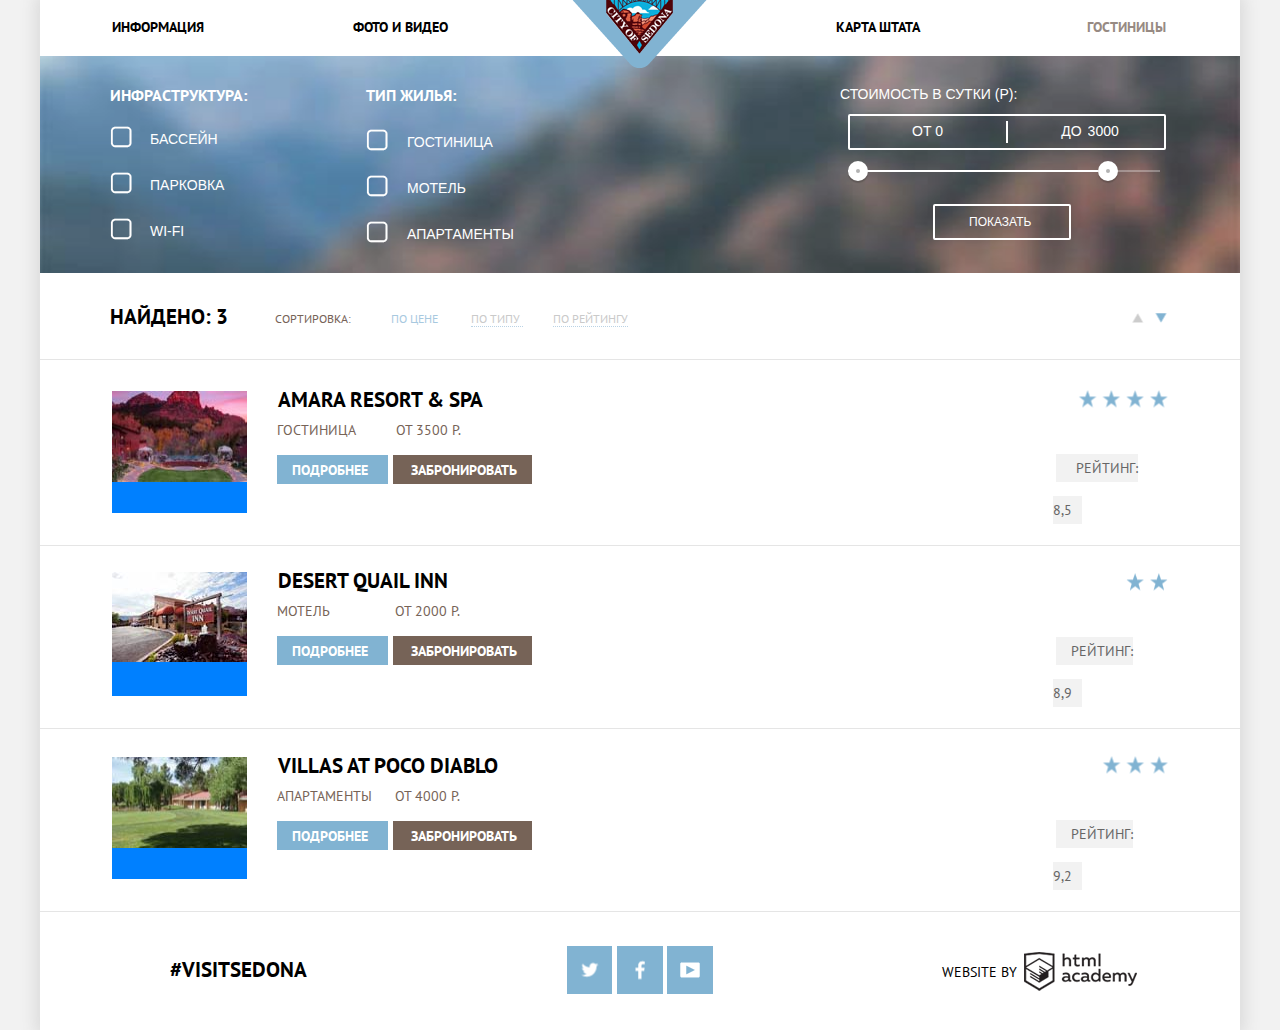
==== commit 092a610f: "базовые критерии" ====
--- a/catalog.html
+++ b/catalog.html
@@ -22,6 +22,7 @@
           <li>
             <a href="#"> Фото и видео</a>
           </li>
+
           <li>
             <a href="#"> Карта штата </a>
           </li>
@@ -30,7 +31,7 @@
           </li>
         </ul>
         <div class="logo">
-          <a href="index.html"> <img src="img/logo.png" height="70" width="139" alt="logo"></a>
+          <a href="index.html"> <img src="img/logo.png" height="70" width="138" alt="logo"></a>
         </div>
       </nav>
     </header>
@@ -57,7 +58,7 @@
         <div class="price">
           <div class="filter-range-title"> Стоимость в сутки (Р): </div>
           <div class="price-controls">
-            <label class="min-price"><span>от</span> <input type="text" name="min-price" value="0"></label>
+            <label class="min-price"><span>от </span> <input type="text" name="min-price" value="0"></label>
             <label class="max-price">до <input type="text" name="max-price" value="3000"></label>
           </div>
           <div class="range-controls">
@@ -90,7 +91,7 @@
     <article class="hotel">
       <div class="hotel-image"> <img src="img/amara.jpg" height="91" width="135" alt="amara"> </div>
       <div class="name">
-        <h1><a href="#">    Amara Resort &amp; Spa </a></h1>
+        <h1><a href="#" class="link-black">    Amara Resort &amp; Spa </a></h1>
         <div class="price-hotel"><span> Гостиница </span><span> от 3500 р.</span></div>
         <form action="https://echo.htmlacademy.ru" method="get">
           <a href="#" class="detail"> Подробнее </a>
@@ -102,9 +103,9 @@
         <span class="rating"> Рейтинг: 8,5 </span></div>
     </article>
     <article class="hotel">
-      <div class="hotel-image"> <img src="img/desert.jpg" height="91" width="135" alt="desert"> </div>
+      <div class="hotel-image"> <img src="img/desert.jpg" alt="desert"> </div>
       <div class="name">
-        <h1> <a href="#">  Desert Quail inn </a></h1>
+        <h1> <a href="#" class="link-black">  Desert Quail inn </a></h1>
         <div class="price-hotel"> <span> Мотель </span> <span>от 2000 р.</span></div>
         <form action="https://echo.htmlacademy.ru" method="get">
           <a href="#" class="detail"> Подробнее </a>
@@ -118,7 +119,7 @@
     <article class="hotel">
       <div class="hotel-image"> <img src="img/villas.jpg" height="91" width="135" alt="villas"> </div>
       <div class="name">
-        <h1><a href="#">  Villas at poco diablo </a></h1>
+        <h1><a href="#" class="link-black">  Villas at poco diablo </a></h1>
         <div class="price-hotel"> <span>Апартаменты </span> <span> от 4000 р.</span></div>
         <form action="https://echo.htmlacademy.ru" method="get">
           <a href="#" class="detail"> Подробнее </a>
--- a/css/style.css
+++ b/css/style.css
@@ -1,7 +1,7 @@
 html, body {
+  max-width: 100%;
   margin: 0px;
   padding: 0px;
-  max-width: 100%;
   margin: 0 auto;
   text-transform: uppercase;
   background: #f2f2f2;
@@ -657,196 +657,6 @@
   background-image: url("../img/sprite.png");
   background-repeat: no-repeat;
   background-position: -10px -195px;
-}
-
-.direction-index {
-  box-sizing: border-box;
-  position: absolute;
-  display: -webkit-box;
-  display: -ms-flexbox;
-  display: flex;
-  width: 100%;
-  padding-top: 35px;
-  padding-bottom: 36px;
-  margin-top: -125px;
-  text-align: center;
-  background-image: url("../img/whitebottom.jpg");
-  background-repeat: no-repeat;
-  background-size: 1200px 120px;
-  opacity: 0.9;
-  -ms-filter: "progid:DXImageTransform.Microsoft.Alpha(Opacity=90)";
-}
-
-.direction-index .links {
-  margin-right: 87px;
-}
-
-.direction-index .hashtag {
-  margin-right: 13px;
-}
-
-.direction-index span {
-  margin-right: 130px;
-}
-
-.direction-index .htmllogo {
-  margin-left: 110px;
-}
-
-.direction {
-  box-sizing: border-box;
-  display: flex;
-  width: 100%;
-  padding-top: 24px;
-  padding-bottom: 36px;
-  text-align: center;
-}
-
-.hashtag {
-  width: 33%;
-  padding-top: 12px;
-}
-
-.hashtag a:first-of-type {
-  padding-top: -30px;
-  font-size: 21px;
-  font-weight: bold;
-  font-family: "PT Sans", Arial, sans-serif;
-  text-decoration: none;
-  color: #000000;
-}
-
-.hashtag span {
-  padding-right: 135px;
-  font-size: 14px;
-  font-weight: normal;
-  font-family: "PT Sans", Arial, sans-serif;
-  text-decoration: none;
-  color: #000000;
-}
-
-.direction .hashtag span {
-  padding-left: 10px;
-}
-
-.direction .htmllogo {
-  margin-left: 180px;
-}
-
-.htmllogo {
-  position: relative;
-  width: 112px;
-  height: 39px;
-  margin-left: 178px;
-  margin-top: -30px;
-  font-size: 0;
-  vertical-align: middle;
-}
-
-.htmllogo::before {
-  content: "";
-  position: absolute;
-  top: 50%;
-  left: 50%;
-  transform: translate(-50%, -50%);
-  background-image: url("../img/sprite.png");
-  background-repeat: no-repeat;
-}
-
-.htmllogo {
-  width: 113px;
-  height: 39px;
-  background-image: url("../img/sprite.png");
-  background-repeat: no-repeat;
-  background-position: -10px -506px;
-}
-
-.htmllogo:hover {
-  width: 113px;
-  height: 39px;
-  background-image: url("../img/sprite.png");
-  background-repeat: no-repeat;
-  background-position: -10px -10px;
-}
-
-.htmllogo:active {
-  width: 113px;
-  height: 39px;
-  background-image: url("../img/sprite.png");
-  background-repeat: no-repeat;
-  background-position: -10px -355px;
-}
-
-.links {
-  width: 400px;
-  margin: 0 auto;
-  margin-top: 0px;
-}
-
-.links a {
-  text-decoration: none;
-}
-
-.social {
-  position: relative;
-  display: inline-block;
-  width: 20px;
-  height: 20px;
-  font-size: 0;
-  vertical-align: middle;
-  background-color: #81b3d2;
-}
-
-.social::before {
-  position: absolute;
-  content: "";
-  top: 50%;
-  left: 50%;
-  transform: translate(-50%, -50%);
-  background-image: url("../img/sprite.png");
-  background-repeat: no-repeat;
-}
-
-.social-tw::before {
-  width: 17px;
-  height: 15px;
-  background-position: -10px -1070px;
-}
-
-.social-fb::before {
-  width: 10px;
-  height: 19px;
-  background-position: -10px -279px;
-}
-
-.social-yt::before {
-  width: 20px;
-  height: 16px;
-  background-position: -10px -1142px;
-}
-
-.social:hover {
-  background-color: #669ec0;
-}
-
-.social:active {
-  background-color: #5496bd;
-}
-
-.links a:first-child {
-  padding: 15px 11px 13px 14px;
-}
-
-.links a:nth-child(2) {
-  padding: 14px 12px 14px 14px;
-}
-
-.links a:last-child {
-  padding: 14px 13px 14px 13px;
-}
-
-.background-image {
-  filter: blur(10px);
 }
 
 .advantages {
@@ -943,6 +753,10 @@
   background-image: url("../img/sprite1.png");
   background-repeat: no-repeat;
   background-position: -10px -10px;
+}
+
+.housing input[type="checkbox"]+label {
+  padding-left: 36px;
 }
 
 .housing input[type="checkbox"]+label::before {
@@ -1149,7 +963,6 @@
 }
 
 .price-controls span {
-  //padding-top: -47px;
   padding-left: 16px;
   margin-right: -15px;
 }
@@ -1394,8 +1207,7 @@
 }
 
 .rating {
-  //width: 111px;
-  padding-left: 14px;
+  padding-left: 15px;
   padding-right: 10px;
   padding-top: 5px;
   padding-bottom: 5px;
@@ -1652,6 +1464,198 @@
 }
 
 
+/* footer */
+
+.direction {
+  box-sizing: border-box;
+  display: flex;
+  width: 100%;
+  padding-top: 24px;
+  padding-bottom: 36px;
+  text-align: center;
+}
+
+.hashtag {
+  width: 33%;
+  padding-top: 12px;
+}
+
+.hashtag a:first-of-type {
+  padding-top: -30px;
+  font-size: 21px;
+  font-weight: bold;
+  font-family: "PT Sans", Arial, sans-serif;
+  text-decoration: none;
+  color: #000000;
+}
+
+.hashtag span {
+  padding-right: 135px;
+  font-size: 14px;
+  font-weight: normal;
+  font-family: "PT Sans", Arial, sans-serif;
+  text-decoration: none;
+  color: #000000;
+}
+
+.direction .hashtag span {
+  padding-left: 10px;
+}
+
+.direction .htmllogo {
+  margin-left: 180px;
+}
+
+.htmllogo {
+  position: relative;
+  width: 112px;
+  height: 39px;
+  margin-left: 178px;
+  margin-top: -30px;
+  font-size: 0;
+  vertical-align: middle;
+}
+
+.htmllogo::before {
+  content: "";
+  position: absolute;
+  top: 50%;
+  left: 50%;
+  transform: translate(-50%, -50%);
+  background-image: url("../img/sprite.png");
+  background-repeat: no-repeat;
+}
+
+.htmllogo {
+  width: 113px;
+  height: 39px;
+  background-image: url("../img/sprite.png");
+  background-repeat: no-repeat;
+  background-position: -10px -506px;
+}
+
+.htmllogo:hover {
+  width: 113px;
+  height: 39px;
+  background-image: url("../img/sprite.png");
+  background-repeat: no-repeat;
+  background-position: -10px -10px;
+}
+
+.htmllogo:active {
+  width: 113px;
+  height: 39px;
+  background-image: url("../img/sprite.png");
+  background-repeat: no-repeat;
+  background-position: -10px -355px;
+}
+
+.links {
+  width: 400px;
+  margin: 0 auto;
+  margin-top: 0px;
+}
+
+.links a {
+  text-decoration: none;
+}
+
+.social {
+  position: relative;
+  display: inline-block;
+  width: 20px;
+  height: 20px;
+  font-size: 0;
+  vertical-align: middle;
+  background-color: #81b3d2;
+}
+
+.social::before {
+  position: absolute;
+  content: "";
+  top: 50%;
+  left: 50%;
+  transform: translate(-50%, -50%);
+  background-image: url("../img/sprite.png");
+  background-repeat: no-repeat;
+}
+
+.social-tw::before {
+  width: 17px;
+  height: 15px;
+  background-position: -10px -1070px;
+}
+
+.social-fb::before {
+  width: 10px;
+  height: 19px;
+  background-position: -10px -279px;
+}
+
+.social-yt::before {
+  width: 20px;
+  height: 16px;
+  background-position: -10px -1142px;
+}
+
+.social:hover {
+  background-color: #669ec0;
+}
+
+.social:active {
+  background-color: #5496bd;
+}
+
+.links a:first-child {
+  padding: 15px 11px 13px 14px;
+}
+
+.links a:nth-child(2) {
+  padding: 14px 12px 14px 14px;
+}
+
+.links a:last-child {
+  padding: 14px 13px 14px 13px;
+}
+
+
+/* значения footer для index */
+
+.direction-index {
+  box-sizing: border-box;
+  position: absolute;
+  display: -webkit-box;
+  display: -ms-flexbox;
+  display: flex;
+  width: 100%;
+  padding-top: 35px;
+  padding-bottom: 36px;
+  margin-top: -125px;
+  text-align: center;
+  background-image: url("../img/whitebottom.jpg");
+  background-repeat: no-repeat;
+  background-size: 1200px 120px;
+  opacity: 0.9;
+  -ms-filter: "progid:DXImageTransform.Microsoft.Alpha(Opacity=90)";
+}
+
+.direction-index .links {
+  margin-right: 87px;
+}
+
+.direction-index .hashtag {
+  margin-right: 13px;
+}
+
+.direction-index span {
+  margin-right: 130px;
+}
+
+.direction-index .htmllogo {
+  margin-left: 110px;
+}
+
+
 /* Sprites */
 
 .sprite {
